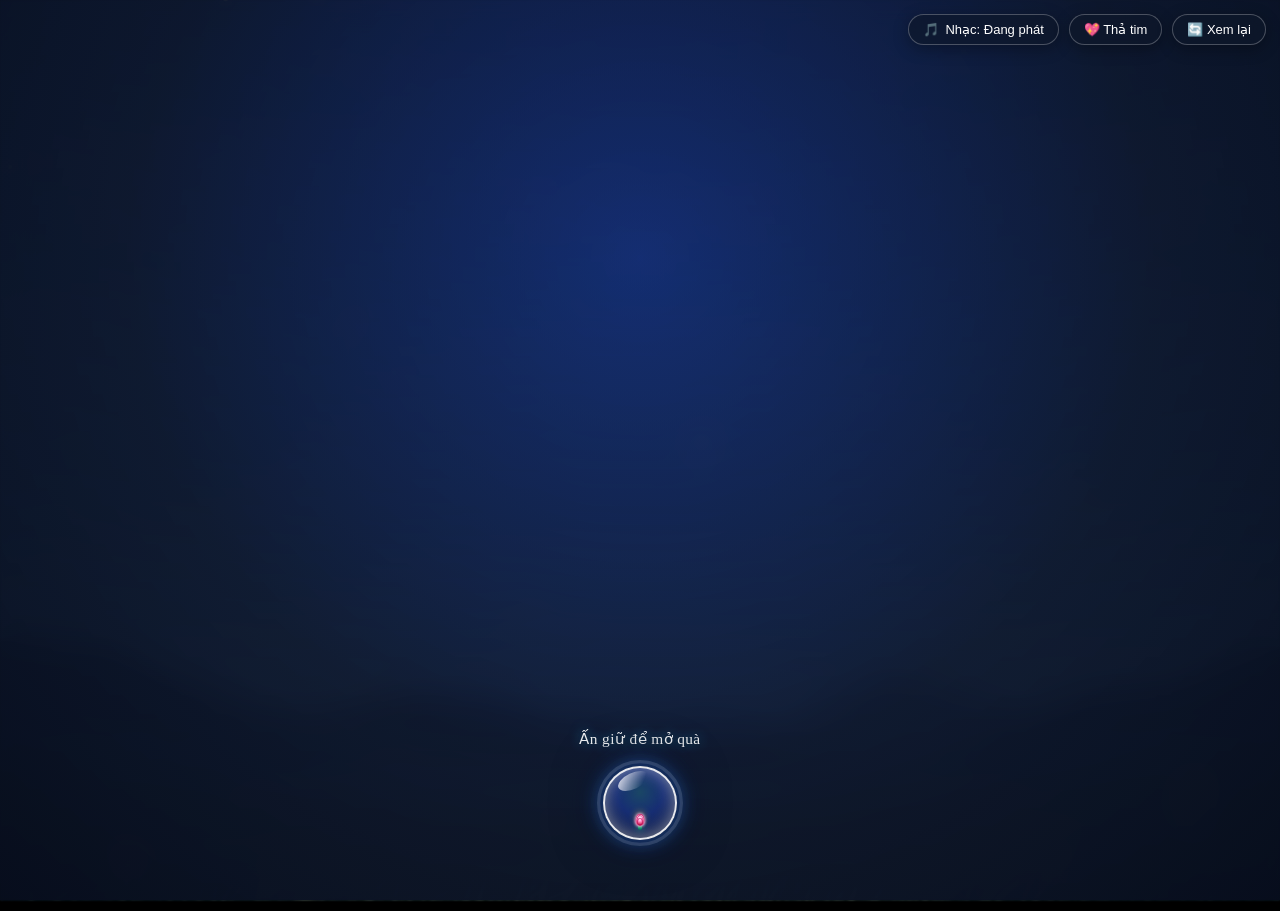
==== index.html @ 2cc79e1d "feat: Bo hoa 20/10 tulip tang Thu 9x sieu xin xo SuperFX" ====
<!DOCTYPE html>
<html lang="vi">
<head>
  <meta charset="UTF-8">
  <title>Chúc 20/10 Thư 9x - Trikundepzaicutephpmaique 🌷✨</title>
  <meta name="viewport" content="width=device-width, initial-scale=1.0, viewport-fit=cover">
  <meta name="description" content="Món quà bó hoa 20/10 đặc biệt từ Trikundepzaicutephpmaique dành tặng Thư 9x!">
  <meta property="og:type" content="website">
  <meta property="og:title" content="Chúc 20/10 Thư 9x - Trikundepzaicutephpmaique 🌷✨">
  <meta property="og:description" content="Chạm để mở bó hoa và đọc tâm thư 20/10 của Trikun gửi Thư 9x...">
  <meta property="og:image" content="./assets/images/logo_ready_small.png">

  <!-- Google Fonts -->
  <link rel="preconnect" href="https://fonts.googleapis.com">
  <link rel="preconnect" href="https://fonts.gstatic.com" crossorigin>
  <link href="https://fonts.googleapis.com/css2?family=Dancing+Script:wght@400;500;600;700&display=swap" rel="stylesheet">
  
  <!-- CSS chính & Hiệu ứng siêu xịn SuperFX -->
  <link rel="stylesheet" href="css/index.css">
  <link rel="stylesheet" href="css/super_fx.css">

  <script>
    // Chiều cao thật vùng nhìn thấy → biến CSS --app-h (100vh trên iOS/in-app browser)
    (function () {
      var root = document.documentElement, last = 0;
      function setAppH() {
        var h = window.innerHeight;
        if (h && h !== last) { last = h; root.style.setProperty('--app-h', h + 'px'); }
      }
      setAppH();
      window.addEventListener('resize', setAppH);
      window.addEventListener('orientationchange', function () { setTimeout(setAppH, 250); });
      window.addEventListener('pageshow', setAppH);
    })();
  </script>

  <style>
    @font-face {
      font-family: 'Pacifico';
      src: url('./assets/fonts/Pacifico-Regular.ttf') format('truetype');
      font-weight: normal;
      font-style: normal;
    }
  </style>
  
  <!-- Preload tài nguyên bó hoa -->
  <link rel="preload" as="image" href="./assets/images/wrapper_flower.png">
  <link rel="preload" as="image" href="./assets/images/flower_bow.png">
  <link rel="preload" as="image" href="./assets/images/mewmew.gif">
  <link rel="preload" as="image" href="./assets/images/bg.jpg">
</head>
<body class="not-loaded">
  <noscript>
    <div style="padding:15px;text-align:center">Vui lòng bật JavaScript để xem bó hoa này nhé!</div>
  </noscript>

<!-- Màn hình mở đầu: Layer mờ tan biến & Nút Vân Tay ở dưới đáy -->
  <div id="orientationOverlay" class="intro-curtain-overlay">
    <!-- Khu vực nút vân tay ở dưới đáy màn hình -->
    <div class="fingerprint-bottom-bar">
      <p class="fingerprint-guide-text" id="fingerprintGuide">Ấn giữ để mở quà</p>

      <div class="fingerprint-btn-wrap" id="fingerprintBtn" role="button" tabindex="0"
        aria-label="Ấn giữ vân tay để mở quà">
        <!-- Vòng sóng tỏa hào quang (Pulse ripple waves) -->
        <div class="fp-ripple r1"></div>
        <div class="fp-ripple r2"></div>

        <!-- Vòng tròn tiến trình SVG (SVG Progress Circle) -->
        <svg class="fp-progress-svg" viewBox="0 0 100 100">
          <circle class="fp-progress-track" cx="50" cy="50" r="44" />
          <circle class="fp-progress-bar" id="fpProgressBar" cx="50" cy="50" r="44" />
        </svg>

        <!-- Vòng sóng xung kích phát sáng bùng nổ (Light Shockwave Burst) -->
        <div class="fp-burst-shockwave"></div>

        <!-- Chớp sáng hào quang tâm bùng nổ (Central Flare Flash) -->
        <div class="fp-burst-flash"></div>

        <!-- Các hạt sáng tròn ma thuật bùng tỏa nhẹ nhàng 360 độ (Gentle Glowing Light Particles) -->
        <div class="fp-magic-burst" id="fpMagicBurst">
          <span class="light-particle p1"></span>
          <span class="light-particle p2"></span>
          <span class="light-particle p3"></span>
          <span class="light-particle p4"></span>
          <span class="light-particle p5"></span>
          <span class="light-particle p6"></span>
          <span class="light-particle p7"></span>
          <span class="light-particle p8"></span>
          <span class="light-particle p9"></span>
          <span class="light-particle p10"></span>
          <span class="light-particle p11"></span>
          <span class="light-particle p12"></span>
          <span class="light-particle p13"></span>
          <span class="light-particle p14"></span>
          <span class="light-particle p15"></span>
          <span class="light-particle p16"></span>
        </div>

        <!-- Nút tròn chứa lồng kính ma thuật & hoa mini nảy mầm bằng CSS -->
        <div class="fp-sensor-core" id="fpDomeSensor">
          <!-- Vệt phản quang ánh thủy tinh trong suốt 3D -->
          <div class="dome-glass-glare"></div>

          <!-- Luồng sáng hào quang bừng nở dịu dàng khi hoa nở hoàn tất -->
          <div class="mini-bloom-aura"></div>

          <!-- Hệ sinh thái hoa mini trong lồng kính -->
          <div class="mini-terrarium">
            <!-- Mầm hoa nảy mầm và nở rộ -->
            <div class="mini-sprout-system" id="miniSprout">
              <!-- Thân cây vươn dài -->
              <div class="mini-stem">
                <div class="mini-leaf mini-leaf--left"></div>
                <div class="mini-leaf mini-leaf--right"></div>
              </div>

              <!-- Bông hoa Tulip hé nở -->
              <div class="mini-blossom">
                <!-- Cánh hoa xếp lớp 3D -->
                <div class="mini-petal mini-petal--back"></div>
                <div class="mini-petal mini-petal--left"></div>
                <div class="mini-petal mini-petal--right"></div>
                <div class="mini-petal mini-petal--center"></div>
                <div class="mini-petal mini-petal--front"></div>

                <!-- Hào quang phát sáng của hoa -->
                <div class="mini-flower-core"></div>
                <div class="mini-flower-glow"></div>
                <div class="mini-sparkle sp1"></div>
                <div class="mini-sparkle sp2"></div>
                <div class="mini-sparkle sp3"></div>
              </div>
            </div>
          </div>
        </div>
      </div>
    </div>
  </div>


  <!-- Audio giữ lại để phát nhạc (khởi tạo với silent audio data-URI để Safari/iOS unlock media ngay từ tương tác đầu) -->
  <audio id="audio-para-ti" src="[data-uri]" loop playsinline webkit-playsinline preload="auto"></audio>
  <div id="contenido-principal">
    <div class="night"></div>
    <div class="particles"></div>
    <!-- Intro: chữ bằng hạt trên nền trang, sau đó ẩn đi rồi mới hiện bó hoa -->
    <div class="intro" id="intro">
      <div class="intro__mask-wrap">
        <p class="intro__text">Happy Women's Day 8/3</p>
      </div>
    </div>
    <div class="shooting-stars">
      <div class="shooting-star"></div>
      <div class="shooting-star"></div>
      <div class="shooting-star"></div>
    </div>
    <div class="flowers">
      <div class="flower flower--1">
        <div class="flower__leafs flower__leafs--1">
          <div class="flower__leaf flower__leaf--1"></div>
          <div class="flower__leaf flower__leaf--2"></div>
          <div class="flower__leaf flower__leaf--3"></div>
          <div class="flower__leaf flower__leaf--4"></div>
          <div class="flower__leaf flower__leaf--5"></div>
          <div class="flower__leaf flower__leaf--6"></div>
          <div class="flower__center"></div>

          <div class="flower__light flower__light--1"></div>
          <div class="flower__light flower__light--2"></div>
          <div class="flower__light flower__light--3"></div>
          <div class="flower__light flower__light--4"></div>
          <div class="flower__light flower__light--5"></div>
          <div class="flower__light flower__light--6"></div>
          <div class="flower__light flower__light--7"></div>
          <div class="flower__light flower__light--8"></div>
        </div>
        <div class="flower__line">
          <div class="flower__line__leaf flower__line__leaf--1"></div>
          <div class="flower__line__leaf flower__line__leaf--2"></div>
          <div class="flower__line__leaf flower__line__leaf--3"></div>
          <div class="flower__line__leaf flower__line__leaf--4"></div>
        </div>
      </div>

      <div class="flower flower--2">
        <div class="flower__leafs flower__leafs--2">
          <div class="flower__leaf flower__leaf--1"></div>
          <div class="flower__leaf flower__leaf--2"></div>
          <div class="flower__leaf flower__leaf--3"></div>
          <div class="flower__leaf flower__leaf--4"></div>
          <div class="flower__leaf flower__leaf--5"></div>
          <div class="flower__leaf flower__leaf--6"></div>
          <div class="flower__center"></div>

          <div class="flower__light flower__light--1"></div>
          <div class="flower__light flower__light--2"></div>
          <div class="flower__light flower__light--3"></div>
          <div class="flower__light flower__light--4"></div>
          <div class="flower__light flower__light--5"></div>
          <div class="flower__light flower__light--6"></div>
          <div class="flower__light flower__light--7"></div>
          <div class="flower__light flower__light--8"></div>
        </div>
        <div class="flower__line">
          <div class="flower__line__leaf flower__line__leaf--1"></div>
          <div class="flower__line__leaf flower__line__leaf--2"></div>
          <div class="flower__line__leaf flower__line__leaf--3"></div>
          <div class="flower__line__leaf flower__line__leaf--4"></div>
        </div>
      </div>

      <div class="flower flower--3">
        <div class="flower__leafs flower__leafs--3">
          <div class="flower__leaf flower__leaf--1"></div>
          <div class="flower__leaf flower__leaf--2"></div>
          <div class="flower__leaf flower__leaf--3"></div>
          <div class="flower__leaf flower__leaf--4"></div>
          <div class="flower__leaf flower__leaf--5"></div>
          <div class="flower__leaf flower__leaf--6"></div>
          <div class="flower__center"></div>

          <div class="flower__light flower__light--1"></div>
          <div class="flower__light flower__light--2"></div>
          <div class="flower__light flower__light--3"></div>
          <div class="flower__light flower__light--4"></div>
          <div class="flower__light flower__light--5"></div>
          <div class="flower__light flower__light--6"></div>
          <div class="flower__light flower__light--7"></div>
          <div class="flower__light flower__light--8"></div>
        </div>
        <div class="flower__line">
          <div class="flower__line__leaf flower__line__leaf--1"></div>
          <div class="flower__line__leaf flower__line__leaf--2"></div>
          <div class="flower__line__leaf flower__line__leaf--3"></div>
          <div class="flower__line__leaf flower__line__leaf--4"></div>
        </div>
      </div>

      <div class="flower flower--4">
        <div class="flower__leafs flower__leafs--4">
          <div class="flower__leaf flower__leaf--1"></div>
          <div class="flower__leaf flower__leaf--2"></div>
          <div class="flower__leaf flower__leaf--3"></div>
          <div class="flower__leaf flower__leaf--4"></div>
          <div class="flower__leaf flower__leaf--5"></div>
          <div class="flower__leaf flower__leaf--6"></div>
          <div class="flower__center"></div>

          <div class="flower__light flower__light--1"></div>
          <div class="flower__light flower__light--2"></div>
          <div class="flower__light flower__light--3"></div>
          <div class="flower__light flower__light--4"></div>
          <div class="flower__light flower__light--5"></div>
          <div class="flower__light flower__light--6"></div>
          <div class="flower__light flower__light--7"></div>
          <div class="flower__light flower__light--8"></div>
        </div>
        <div class="flower__line">
          <div class="flower__line__leaf flower__line__leaf--1"></div>
          <div class="flower__line__leaf flower__line__leaf--2"></div>
          <div class="flower__line__leaf flower__line__leaf--3"></div>
          <div class="flower__line__leaf flower__line__leaf--4"></div>
        </div>
      </div>

      <div class="flower flower--5">
        <div class="flower__leafs flower__leafs--5">
          <div class="flower__leaf flower__leaf--1"></div>
          <div class="flower__leaf flower__leaf--2"></div>
          <div class="flower__leaf flower__leaf--3"></div>
          <div class="flower__leaf flower__leaf--4"></div>
          <div class="flower__leaf flower__leaf--5"></div>
          <div class="flower__leaf flower__leaf--6"></div>
          <div class="flower__center"></div>

          <div class="flower__light flower__light--1"></div>
          <div class="flower__light flower__light--2"></div>
          <div class="flower__light flower__light--3"></div>
          <div class="flower__light flower__light--4"></div>
          <div class="flower__light flower__light--5"></div>
          <div class="flower__light flower__light--6"></div>
          <div class="flower__light flower__light--7"></div>
          <div class="flower__light flower__light--8"></div>
        </div>
        <div class="flower__line">
          <div class="flower__line__leaf flower__line__leaf--1"></div>
          <div class="flower__line__leaf flower__line__leaf--2"></div>
          <div class="flower__line__leaf flower__line__leaf--3"></div>
          <div class="flower__line__leaf flower__line__leaf--4"></div>
        </div>
      </div>
      <!-- Flores extra para el ramo -->
      <div class="flower flower--6">
        <div class="flower__leafs flower__leafs--6">
          <div class="flower__leaf flower__leaf--1"></div>
          <div class="flower__leaf flower__leaf--2"></div>
          <div class="flower__leaf flower__leaf--3"></div>
          <div class="flower__leaf flower__leaf--4"></div>
          <div class="flower__leaf flower__leaf--5"></div>
          <div class="flower__leaf flower__leaf--6"></div>
          <div class="flower__center"></div>
        </div>
        <div class="flower__line"></div>
      </div>
      <div class="flower flower--7">
        <div class="flower__leafs flower__leafs--7">
          <div class="flower__leaf flower__leaf--1"></div>
          <div class="flower__leaf flower__leaf--2"></div>
          <div class="flower__leaf flower__leaf--3"></div>
          <div class="flower__leaf flower__leaf--4"></div>
          <div class="flower__leaf flower__leaf--5"></div>
          <div class="flower__leaf flower__leaf--6"></div>
          <div class="flower__center"></div>
        </div>
        <div class="flower__line"></div>
      </div>
      <div class="flower flower--8">
        <div class="flower__leafs flower__leafs--8">
          <div class="flower__leaf flower__leaf--1"></div>
          <div class="flower__leaf flower__leaf--2"></div>
          <div class="flower__leaf flower__leaf--3"></div>
          <div class="flower__leaf flower__leaf--4"></div>
          <div class="flower__leaf flower__leaf--5"></div>
          <div class="flower__leaf flower__leaf--6"></div>
          <div class="flower__center"></div>
        </div>
        <div class="flower__line"></div>
      </div>
      <div class="flower flower--9">
        <div class="flower__leafs flower__leafs--9">
          <div class="flower__leaf flower__leaf--1"></div>
          <div class="flower__leaf flower__leaf--2"></div>
          <div class="flower__leaf flower__leaf--3"></div>
          <div class="flower__leaf flower__leaf--4"></div>
          <div class="flower__leaf flower__leaf--5"></div>
          <div class="flower__leaf flower__leaf--6"></div>
          <div class="flower__center"></div>
        </div>
        <div class="flower__line"></div>
      </div>
      <div class="flower flower--10">
        <div class="flower__leafs flower__leafs--10">
          <div class="flower__leaf flower__leaf--1"></div>
          <div class="flower__leaf flower__leaf--2"></div>
          <div class="flower__leaf flower__leaf--3"></div>
          <div class="flower__leaf flower__leaf--4"></div>
          <div class="flower__leaf flower__leaf--5"></div>
          <div class="flower__leaf flower__leaf--6"></div>
          <div class="flower__center"></div>

          <div class="flower__light flower__light--1"></div>
          <div class="flower__light flower__light--2"></div>
          <div class="flower__light flower__light--3"></div>
          <div class="flower__light flower__light--4"></div>
          <div class="flower__light flower__light--5"></div>
          <div class="flower__light flower__light--6"></div>
          <div class="flower__light flower__light--7"></div>
          <div class="flower__light flower__light--8"></div>
        </div>
        <div class="flower__line"></div>
      </div>
      <div class="flower flower--11">
        <div class="flower__leafs flower__leafs--11">
          <div class="flower__leaf flower__leaf--1"></div>
          <div class="flower__leaf flower__leaf--2"></div>
          <div class="flower__leaf flower__leaf--3"></div>
          <div class="flower__leaf flower__leaf--4"></div>
          <div class="flower__leaf flower__leaf--5"></div>
          <div class="flower__leaf flower__leaf--6"></div>
          <div class="flower__center"></div>

          <div class="flower__light flower__light--1"></div>
          <div class="flower__light flower__light--2"></div>
          <div class="flower__light flower__light--3"></div>
          <div class="flower__light flower__light--4"></div>
          <div class="flower__light flower__light--5"></div>
          <div class="flower__light flower__light--6"></div>
          <div class="flower__light flower__light--7"></div>
          <div class="flower__light flower__light--8"></div>
        </div>
        <div class="flower__line"></div>
      </div>
    </div>
    <div class="ramo">
      <img src="./assets/images/wrapper_flower.png" alt="Bó hoa">
      <div class="montes">
        <!-- Bãi cỏ vector ma thuật bên trái -->
        <svg class="monte monte-izq" viewBox="0 0 120 70" preserveAspectRatio="none" aria-hidden="true">
          <defs>
            <linearGradient id="grassGradLeftBack" x1="0%" y1="100%" x2="20%" y2="0%">
              <stop offset="0%" stop-color="#1a340e" stop-opacity="0" />
              <stop offset="15%" stop-color="#1a340e" stop-opacity="0" />
              <stop offset="35%" stop-color="#244516" stop-opacity="0.5" />
              <stop offset="68%" stop-color="#34591e" stop-opacity="0.85" />
              <stop offset="100%" stop-color="#4a7228" stop-opacity="0.95" />
            </linearGradient>
            <linearGradient id="grassGradLeftMid" x1="0%" y1="100%" x2="15%" y2="0%">
              <stop offset="0%" stop-color="#244512" stop-opacity="0" />
              <stop offset="15%" stop-color="#244512" stop-opacity="0" />
              <stop offset="35%" stop-color="#325a1b" stop-opacity="0.55" />
              <stop offset="65%" stop-color="#4c7429" stop-opacity="0.92" />
              <stop offset="85%" stop-color="#5f8338" />
              <stop offset="100%" stop-color="#6e8e3b" />
            </linearGradient>
            <linearGradient id="grassGradLeftFront" x1="0%" y1="100%" x2="30%" y2="0%">
              <stop offset="0%" stop-color="#2e5218" stop-opacity="0" />
              <stop offset="15%" stop-color="#2e5218" stop-opacity="0" />
              <stop offset="35%" stop-color="#426b24" stop-opacity="0.6" />
              <stop offset="65%" stop-color="#5d8236" stop-opacity="0.92" />
              <stop offset="88%" stop-color="#75923c" />
              <stop offset="100%" stop-color="#8bb048" />
            </linearGradient>
            <filter id="dewGlow" x="-60%" y="-60%" width="220%" height="220%">
              <feGaussianBlur in="SourceGraphic" stdDeviation="1.5" result="blur" />
              <feMerge>
                <feMergeNode in="blur" />
                <feMergeNode in="SourceGraphic" />
              </feMerge>
            </filter>
          </defs>
          <g fill="url(#grassGradLeftBack)">
            <path d="M 28 70 Q 20 38 10 18 Q 22 28 32 70 Z" />
            <path d="M 44 70 Q 42 22 36 8 Q 46 20 48 70 Z" />
            <path d="M 68 70 Q 72 26 84 10 Q 78 30 72 70 Z" />
            <path d="M 84 70 Q 98 42 110 24 Q 96 42 88 70 Z" />
          </g>
          <g fill="url(#grassGradLeftMid)">
            <path d="M 14 70 Q 8 46 0 32 Q 8 44 18 70 Z" />
            <path d="M 34 70 Q 26 28 15 12 Q 26 24 38 70 Z" />
            <path d="M 52 70 Q 56 22 58 4 Q 62 24 57 70 Z" />
            <path d="M 72 70 Q 84 28 100 14 Q 88 32 76 70 Z" />
            <path d="M 90 70 Q 106 50 118 36 Q 104 50 94 70 Z" />
          </g>
          <g fill="url(#grassGradLeftFront)">
            <path d="M 22 70 Q 28 48 24 34 Q 32 46 26 70 Z" />
            <path d="M 42 70 Q 48 40 44 22 Q 52 38 47 70 Z" />
            <path d="M 62 70 Q 68 42 76 26 Q 70 42 66 70 Z" />
            <path d="M 78 70 Q 86 52 96 38 Q 88 52 82 70 Z" />
          </g>
          <!-- Giọt sương sớm long lanh trên cỏ non -->
          <g class="dew-sparkles" filter="url(#dewGlow)">
            <circle cx="34" cy="24" r="1.7" fill="#ffffff" />
            <circle cx="86" cy="18" r="1.4" fill="#fef9c3" />
          </g>
        </svg>

        <!-- Bãi cỏ vector ma thuật bên phải -->
        <svg class="monte monte-der" viewBox="0 0 120 70" preserveAspectRatio="none" aria-hidden="true">
          <g fill="url(#grassGradLeftBack)">
            <path d="M 92 70 Q 100 38 110 18 Q 98 28 88 70 Z" />
            <path d="M 76 70 Q 78 22 84 8 Q 74 20 72 70 Z" />
            <path d="M 52 70 Q 48 26 36 10 Q 42 30 48 70 Z" />
            <path d="M 36 70 Q 22 42 10 24 Q 24 42 32 70 Z" />
          </g>
          <g fill="url(#grassGradLeftMid)">
            <path d="M 106 70 Q 112 46 120 32 Q 112 44 102 70 Z" />
            <path d="M 86 70 Q 94 28 105 12 Q 94 24 82 70 Z" />
            <path d="M 68 70 Q 64 22 62 4 Q 58 24 63 70 Z" />
            <path d="M 48 70 Q 36 28 20 14 Q 32 32 44 70 Z" />
            <path d="M 30 70 Q 14 50 2 36 Q 16 50 26 70 Z" />
          </g>
          <g fill="url(#grassGradLeftFront)">
            <path d="M 98 70 Q 92 48 96 34 Q 88 46 94 70 Z" />
            <path d="M 78 70 Q 72 40 76 22 Q 68 38 73 70 Z" />
            <path d="M 58 70 Q 52 42 44 26 Q 50 42 54 70 Z" />
            <path d="M 42 70 Q 34 52 24 38 Q 32 52 38 70 Z" />
          </g>
          <!-- Giọt sương sớm bên phải -->
          <g class="dew-sparkles" filter="url(#dewGlow)">
            <circle cx="86" cy="24" r="1.7" fill="#ffffff" />
            <circle cx="34" cy="18" r="1.4" fill="#fef9c3" />
          </g>
        </svg>
      </div>
      <!-- Con thỏ đặt cạnh bó hoa -->
      <div class="rabbit rabbit--left">
        <img src="./assets/images/mewmew.gif" alt="Con thỏ trái">
      </div>
      <div class="rabbit rabbit--right">
        <img src="./assets/images/mewmew.gif" alt="Con thỏ phải">
      </div>
    </div>
    <!-- Nơ buộc bó hoa (đặt ngoài .ramo với z-index cao hơn để che gốc hoa) -->
    <div class="flower-bow">
      <img src="./assets/images/flower_bow.png" alt="Nơ hoa">
    </div>

    <!-- Lá thư trong bó hoa (đặt ngoài .ramo để tránh bị pointer-events: none) -->
    <div class="letter">
      <div class="letter-envelope">
        <!-- Nắp gập tam giác ngược với viền hồng sắc nét, xuất phát chuẩn phân giác góc 45 độ -->
        <svg class="letter-flap-svg" viewBox="0 0 128 75" preserveAspectRatio="none">
          <path class="letter-flap-polyline" d="M 2.5,2.5 Q 20,20 64,44 Q 108,20 125.5,2.5" />
        </svg>
      </div>
      <div class="letter-seal"></div>
    </div>

    <!-- Modal nội dung thư -->
    <!-- SVG filter cho viền gợn sóng như lá cờ -->
    <svg style="position:absolute;width:0;height:0;overflow:hidden" aria-hidden="true">
      <defs>
        <filter id="wavyBorder" x="-10%" y="-10%" width="120%" height="120%" color-interpolation-filters="sRGB">
          <feTurbulence type="turbulence" baseFrequency="0.012 0.006" numOctaves="2" seed="5" result="noise" />
          <feDisplacementMap in="SourceGraphic" in2="noise" scale="22" xChannelSelector="R" yChannelSelector="G" />
        </filter>
        <filter id="wavyBorderLight" x="-10%" y="-10%" width="120%" height="120%" color-interpolation-filters="sRGB">
          <feTurbulence type="turbulence" baseFrequency="0.015 0.008" numOctaves="2" seed="5" result="noise" />
          <feDisplacementMap in="SourceGraphic" in2="noise" scale="8" xChannelSelector="R" yChannelSelector="G" />
        </filter>
        <filter id="wavyBorderEnvelope" x="-10%" y="-10%" width="120%" height="120%" color-interpolation-filters="sRGB">
          <feTurbulence type="turbulence" baseFrequency="0.025 0.035" numOctaves="2" seed="5" result="noise" />
          <feDisplacementMap in="SourceGraphic" in2="noise" scale="3.5" xChannelSelector="R" yChannelSelector="G" />
        </filter>
      </defs>
    </svg>

    <div class="letter-modal" id="letterModal">
      <div class="letter-modal__backdrop"></div>
      <div class="letter-modal__box-wrap">
        <button type="button" class="letter-modal__close" id="letterClose" aria-label="Đóng">&times;</button>
        <div class="letter-modal__box">
          <h2 class="letter-modal__title" id="letterTitle">Gửi người tôi yêu thương nhất</h2>
          <div class="letter-modal__content" id="letterContent"></div>
          <div class="letter-modal__footer" id="letterModalFooter" style="display: none;">
            <button type="button" class="letter-modal__btn-continue" id="letterBtnContinue">Tiếp tục</button>
          </div>
        </div>
        <!-- Chỉ báo còn nội dung bên dưới: vệt mờ đáy thư + mũi tên nhấp nhô -->
        <div class="letter-modal__scroll-hint" id="letterScrollHint" aria-label="Cuộn xuống xem tiếp">
          <svg class="letter-modal__scroll-arrow" viewBox="0 0 24 24" width="22" height="22" fill="none" stroke="currentColor" stroke-width="2.6" stroke-linecap="round" stroke-linejoin="round">
            <polyline points="6 9 12 15 18 9"></polyline>
          </svg>
        </div>
      </div>
    </div>

    <!-- Ảnh bay từ dưới lên (chỉ hiện sau khi bấm "Tiếp tục") -->
    <div class="photo-float-container" id="photoFloatContainer"></div>

    <script src="js/config.js"></script>
    <script src="js/previewDB.js"></script>
    <script src="js/index.js"></script>
    <script src="js/super_fx.js"></script>

</body>
</html>
---- css/index.css ----
*,
  *::after,
  *::before {
    padding: 0;
    margin: 0;
    box-sizing: border-box;
  }

  /* Chiều cao THẬT của vùng nhìn thấy (JS ghi đè bằng window.innerHeight).
     100vh trên iOS/in-app browser cao hơn vùng nhìn thấy → mọi thứ neo đáy bị tụt xuống */
  :root { --app-h: 100vh; }
  @supports (height: 100dvh) { :root { --app-h: 100dvh; } }
  html { height: 100%; }

  /* Đóng băng toàn bộ animation cho đến khi user bấm "Đã hiểu" */
  #contenido-principal {
    transition: opacity 1.35s ease;
  }
  body.not-loaded #contenido-principal .intro,
  body.not-loaded #contenido-principal .flowers,
  body.not-loaded #contenido-principal .shooting-stars,
  body.not-loaded #contenido-principal .particles {
    opacity: 0 !important;
  }
  body.not-loaded #contenido-principal * {
    animation-play-state: paused !important;
  }

  /* Pause riêng hoa thêm 0.5s sau khi experience bắt đầu */
  .flowers--paused,
  .flowers--paused * {
    animation-play-state: paused !important;
  }

  /* Chế độ chụp demo: bung nở toàn bộ hoa ngay lập tức */
  body.demo-instant #orientationOverlay,
  body.demo-instant #intro,
  body.demo-instant .flower__light { display: none !important; }
  body.demo-instant .flowers { opacity: 1 !important; }
  body.demo-instant .flower,
  body.demo-instant .flower__line,
  body.demo-instant .flower__leaf,
  body.demo-instant .flower__leafs,
  body.demo-instant .flower__line__leaf,
  body.demo-instant .flower__center {
    animation: none !important;
    opacity: 1 !important;
    visibility: visible !important;
  }
  body.demo-instant .ramo,
  body.demo-instant .flower-bow,
  body.demo-instant .rabbit,
  body.demo-instant .letter {
    opacity: 1 !important;
    visibility: visible !important;
    transition: none !important;
  }

  :root {
    --dark-color: #000;
    --fl-speed: 1.4s;
    --speed-leaf: 2s;

    /* Theme hoa mặc định: Hồng Tulip (Cổ điển) */
    --fl-leaf-outer-bg: radial-gradient(circle at 50% 20%, #ffe0f0 0%, #ff8fcf 30%, #e75480 60%, #c2185b 80%, #880e4f 100%);
    --fl-leaf-inner-bg: radial-gradient(circle at 50% 20%, #fff0fa 0%, #ffb3de 30%, #ff8fcf 55%, #e75480 80%, #c2185b 100%);
    --fl-leaf-border: #c2185b;
    --fl-leaf-shadow: 0 0 1vmin rgba(255, 179, 222, 0.6);
    --fl-leaf-inner-shadow: 0 0 0.6vmin rgba(255, 179, 222, 0.5);
    --fl-center-bg: radial-gradient(circle at 30% 30%, #e0b3ff 0%, #a259e6 80%, #4b0066 100%);
    --fl-center-border: #a259e6;
    --fl-center-shadow: 0 0 0.8vmin rgba(224, 179, 255, 0.6);
    --fl-glow: rgba(255, 179, 222, 0.6);
    --fl-mini-petal-bg: radial-gradient(circle at 50% 20%, #ffe0f0 0%, #ff8fcf 30%, #e75480 60%, #c2185b 80%, #880e4f 100%);
    --fl-mini-petal-border: #c2185b;
    --fl-mini-glow: rgba(255, 179, 222, 0.75);

    /* Tông màu phong bì và modal thư mặc định */
    --letter-border-color: #f472b6;
    --letter-border-glow: rgba(255, 107, 157, 0.5);
    --letter-seal-bg1: #ff6b9d;
    --letter-seal-bg2: #c2185b;
    --letter-seal-glow: rgba(255, 107, 157, 0.85);
    --letter-modal-accent: #c2185b;
    --letter-modal-btn-gradient: linear-gradient(135deg, #c2185b 0%, #e91e63 100%);
  }

  /* 🌸 Theme 1: Hồng Tulip Cổ Điển (Classic Rose Pink) */
  body[data-flower-color="classic"],
  .flowers[data-flower-color="classic"] {
    --fl-leaf-outer-bg: radial-gradient(circle at 50% 20%, #ffe0f0 0%, #ff8fcf 30%, #e75480 60%, #c2185b 80%, #880e4f 100%);
    --fl-leaf-inner-bg: radial-gradient(circle at 50% 20%, #fff0fa 0%, #ffb3de 30%, #ff8fcf 55%, #e75480 80%, #c2185b 100%);
    --fl-leaf-border: #c2185b;
    --fl-leaf-shadow: 0 0 1vmin rgba(255, 179, 222, 0.6);
    --fl-leaf-inner-shadow: 0 0 0.6vmin rgba(255, 179, 222, 0.5);
    --fl-center-bg: radial-gradient(circle at 30% 30%, #e0b3ff 0%, #a259e6 80%, #4b0066 100%);
    --fl-center-border: #a259e6;
    --fl-center-shadow: 0 0 0.8vmin rgba(224, 179, 255, 0.6);
    --fl-glow: rgba(255, 179, 222, 0.6);
    --fl-mini-petal-bg: radial-gradient(circle at 50% 20%, #ffe0f0 0%, #ff8fcf 30%, #e75480 60%, #c2185b 80%, #880e4f 100%);
    --fl-mini-petal-border: #c2185b;
    --fl-mini-glow: rgba(255, 179, 222, 0.75);

    --letter-border-color: #f472b6;
    --letter-border-glow: rgba(255, 107, 157, 0.5);
    --letter-seal-bg1: #ff6b9d;
    --letter-seal-bg2: #c2185b;
    --letter-seal-glow: rgba(255, 107, 157, 0.85);
    --letter-modal-accent: #c2185b;
    --letter-modal-btn-gradient: linear-gradient(135deg, #c2185b 0%, #e91e63 100%);
  }

  /* 🌸 Theme 2: Hồng Phấn (Pastel / Baby Pink - Nhạt, ngọt ngào, thơ mộng) */
  body[data-flower-color="pastel"],
  .flowers[data-flower-color="pastel"] {
    --fl-leaf-outer-bg: radial-gradient(circle at 50% 20%, #ffffff 0%, #ffe4ee 25%, #f9a8d4 55%, #ec4899 82%, #be185d 100%);
    --fl-leaf-inner-bg: radial-gradient(circle at 50% 20%, #ffffff 0%, #fff0f6 30%, #fbcfe8 55%, #f472b6 80%, #db2777 100%);
    --fl-leaf-border: #db2777;
    --fl-leaf-shadow: 0 0 1vmin rgba(249, 168, 212, 0.7);
    --fl-leaf-inner-shadow: 0 0 0.6vmin rgba(249, 168, 212, 0.6);
    --fl-center-bg: radial-gradient(circle at 30% 30%, #ffe4ee 0%, #f472b6 75%, #9d174d 100%);
    --fl-center-border: #f472b6;
    --fl-center-shadow: 0 0 0.8vmin rgba(244, 114, 182, 0.6);
    --fl-glow: rgba(249, 168, 212, 0.7);
    --fl-mini-petal-bg: radial-gradient(circle at 50% 20%, #ffffff 0%, #ffe4ee 25%, #f9a8d4 55%, #ec4899 82%, #be185d 100%);
    --fl-mini-petal-border: #db2777;
    --fl-mini-glow: rgba(249, 168, 212, 0.8);

    --letter-border-color: #f472b6;
    --letter-border-glow: rgba(244, 114, 182, 0.5);
    --letter-seal-bg1: #f9a8d4;
    --letter-seal-bg2: #db2777;
    --letter-seal-glow: rgba(244, 114, 182, 0.85);
    --letter-modal-accent: #db2777;
    --letter-modal-btn-gradient: linear-gradient(135deg, #db2777 0%, #f472b6 100%);
  }

  /* 🍑 Theme 3: Hồng Đào (Peach Pink - Ánh cam đào tươi tắn, trẻ trung) */
  body[data-flower-color="peach"],
  .flowers[data-flower-color="peach"] {
    --fl-leaf-outer-bg: radial-gradient(circle at 50% 20%, #fff7ed 0%, #fed7aa 25%, #fb7185 58%, #e11d48 80%, #9f1239 100%);
    --fl-leaf-inner-bg: radial-gradient(circle at 50% 20%, #fffaf5 0%, #ffedd5 30%, #fda4af 55%, #f43f5e 80%, #be123c 100%);
    --fl-leaf-border: #e11d48;
    --fl-leaf-shadow: 0 0 1vmin rgba(251, 113, 133, 0.7);
    --fl-leaf-inner-shadow: 0 0 0.6vmin rgba(251, 113, 133, 0.6);
    --fl-center-bg: radial-gradient(circle at 30% 30%, #fed7aa 0%, #fb7185 75%, #881337 100%);
    --fl-center-border: #fb7185;
    --fl-center-shadow: 0 0 0.8vmin rgba(251, 113, 133, 0.6);
    --fl-glow: rgba(251, 113, 133, 0.7);
    --fl-mini-petal-bg: radial-gradient(circle at 50% 20%, #fff7ed 0%, #fed7aa 25%, #fb7185 58%, #e11d48 80%, #9f1239 100%);
    --fl-mini-petal-border: #e11d48;
    --fl-mini-glow: rgba(251, 113, 133, 0.8);

    --letter-border-color: #fb7185;
    --letter-border-glow: rgba(251, 113, 133, 0.5);
    --letter-seal-bg1: #fda4af;
    --letter-seal-bg2: #e11d48;
    --letter-seal-glow: rgba(251, 113, 133, 0.85);
    --letter-modal-accent: #e11d48;
    --letter-modal-btn-gradient: linear-gradient(135deg, #e11d48 0%, #fb7185 100%);
  }

  /* 🌺 Theme 4: Hồng Sen Đậm (Magenta Fuchsia - Đậm đà, rực rỡ, kiêu sa) */
  body[data-flower-color="magenta"],
  .flowers[data-flower-color="magenta"] {
    --fl-leaf-outer-bg: radial-gradient(circle at 50% 20%, #fdf2f8 0%, #f472b6 28%, #d946ef 58%, #a21caf 82%, #701a75 100%);
    --fl-leaf-inner-bg: radial-gradient(circle at 50% 20%, #fdf4ff 0%, #f0abfc 30%, #e879f9 55%, #c026d3 80%, #86198f 100%);
    --fl-leaf-border: #a21caf;
    --fl-leaf-shadow: 0 0 1vmin rgba(232, 121, 249, 0.7);
    --fl-leaf-inner-shadow: 0 0 0.6vmin rgba(232, 121, 249, 0.6);
    --fl-center-bg: radial-gradient(circle at 30% 30%, #f5d0fe 0%, #c026d3 75%, #581c87 100%);
    --fl-center-border: #c026d3;
    --fl-center-shadow: 0 0 0.8vmin rgba(232, 121, 249, 0.6);
    --fl-glow: rgba(232, 121, 249, 0.7);
    --fl-mini-petal-bg: radial-gradient(circle at 50% 20%, #fdf2f8 0%, #f472b6 28%, #d946ef 58%, #a21caf 82%, #701a75 100%);
    --fl-mini-petal-border: #a21caf;
    --fl-mini-glow: rgba(232, 121, 249, 0.8);

    --letter-border-color: #d946ef;
    --letter-border-glow: rgba(217, 70, 239, 0.5);
    --letter-seal-bg1: #e879f9;
    --letter-seal-bg2: #a21caf;
    --letter-seal-glow: rgba(217, 70, 239, 0.85);
    --letter-modal-accent: #a21caf;
    --letter-modal-btn-gradient: linear-gradient(135deg, #a21caf 0%, #d946ef 100%);
  }

  /* 🌹 Theme 5: Đỏ Hồng Nhung (Vintage Ruby Rose - Đậm ấm nồng nàn, quý phái) */
  body[data-flower-color="vintage"],
  .flowers[data-flower-color="vintage"] {
    --fl-leaf-outer-bg: radial-gradient(circle at 50% 20%, #ffe4e6 0%, #fb7185 28%, #e11d48 58%, #9f1239 82%, #4c0519 100%);
    --fl-leaf-inner-bg: radial-gradient(circle at 50% 20%, #fff1f2 0%, #fda4af 30%, #f43f5e 55%, #be123c 80%, #881337 100%);
    --fl-leaf-border: #9f1239;
    --fl-leaf-shadow: 0 0 1vmin rgba(251, 113, 133, 0.65);
    --fl-leaf-inner-shadow: 0 0 0.6vmin rgba(251, 113, 133, 0.55);
    --fl-center-bg: radial-gradient(circle at 30% 30%, #fecdd3 0%, #be123c 75%, #4c0519 100%);
    --fl-center-border: #e11d48;
    --fl-center-shadow: 0 0 0.8vmin rgba(251, 113, 133, 0.6);
    --fl-glow: rgba(251, 113, 133, 0.65);
    --fl-mini-petal-bg: radial-gradient(circle at 50% 20%, #ffe4e6 0%, #fb7185 28%, #e11d48 58%, #9f1239 82%, #4c0519 100%);
    --fl-mini-petal-border: #9f1239;
    --fl-mini-glow: rgba(251, 113, 133, 0.75);

    --letter-border-color: #e11d48;
    --letter-border-glow: rgba(225, 29, 72, 0.5);
    --letter-seal-bg1: #f43f5e;
    --letter-seal-bg2: #9f1239;
    --letter-seal-glow: rgba(225, 29, 72, 0.85);
    --letter-modal-accent: #9f1239;
    --letter-modal-btn-gradient: linear-gradient(135deg, #9f1239 0%, #e11d48 100%);
  }

  /* 🍭 Theme 6: Phối Màu Candy (Candy Pastel Mix - Ngọt ngào như ảnh hoa tiệm Candy Bông) */
  body[data-flower-color="mix"],
  .flowers[data-flower-color="mix"] {
    --fl-glow: rgba(244, 114, 182, 0.75);
    --fl-mini-petal-bg: radial-gradient(circle at 50% 20%, #ffffff 0%, #fbcfe8 40%, #f472b6 80%, #db2777 100%);
    --fl-mini-petal-border: #db2777;
    --fl-mini-glow: rgba(244, 114, 182, 0.8);

    --letter-border-color: #f472b6;
    --letter-border-glow: rgba(244, 114, 182, 0.5);
    --letter-seal-bg1: #f472b6;
    --letter-seal-bg2: #c2185b;
    --letter-seal-glow: rgba(244, 114, 182, 0.85);
    --letter-modal-accent: #c2185b;
    --letter-modal-btn-gradient: linear-gradient(135deg, #c2185b 0%, #e91e63 100%);
  }
  /* Phối từng bông hoa cho theme mix */
  /* Bông hồng phấn (1, 6) */
  body[data-flower-color="mix"] .flower--1,
  body[data-flower-color="mix"] .flower--6 {
    --fl-leaf-outer-bg: radial-gradient(circle at 50% 20%, #ffffff 0%, #ffe4ee 25%, #f9a8d4 55%, #ec4899 82%, #be185d 100%);
    --fl-leaf-inner-bg: radial-gradient(circle at 50% 20%, #ffffff 0%, #fff0f6 30%, #fbcfe8 55%, #f472b6 80%, #db2777 100%);
    --fl-leaf-border: #db2777;
    --fl-leaf-shadow: 0 0 1vmin rgba(249, 168, 212, 0.7);
    --fl-leaf-inner-shadow: 0 0 0.6vmin rgba(249, 168, 212, 0.6);
    --fl-center-bg: radial-gradient(circle at 30% 30%, #ffe4ee 0%, #f472b6 75%, #9d174d 100%);
    --fl-center-border: #f472b6;
    --fl-center-shadow: 0 0 0.8vmin rgba(244, 114, 182, 0.6);
  }
  /* Bông trắng kem ánh ngọc (2, 7) */
  body[data-flower-color="mix"] .flower--2,
  body[data-flower-color="mix"] .flower--7 {
    --fl-leaf-outer-bg: radial-gradient(circle at 50% 20%, #ffffff 0%, #fffbeb 30%, #fef3c7 60%, #cbd5e1 88%, #94a3b8 100%);
    --fl-leaf-inner-bg: radial-gradient(circle at 50% 20%, #ffffff 0%, #fffdf5 30%, #fef9c3 55%, #e2e8f0 80%, #cbd5e1 100%);
    --fl-leaf-border: #94a3b8;
    --fl-leaf-shadow: 0 0 1vmin rgba(254, 240, 138, 0.65);
    --fl-leaf-inner-shadow: 0 0 0.6vmin rgba(254, 240, 138, 0.5);
    --fl-center-bg: radial-gradient(circle at 30% 30%, #fef08a 0%, #facc15 75%, #ca8a04 100%);
    --fl-center-border: #eab308;
    --fl-center-shadow: 0 0 0.8vmin rgba(250, 204, 21, 0.6);
  }
  /* Bông xanh baby pastel (3, 8) */
  body[data-flower-color="mix"] .flower--3,
  body[data-flower-color="mix"] .flower--8 {
    --fl-leaf-outer-bg: radial-gradient(circle at 50% 20%, #f0f9ff 0%, #bae6fd 30%, #38bdf8 60%, #0284c7 82%, #0369a1 100%);
    --fl-leaf-inner-bg: radial-gradient(circle at 50% 20%, #f8fafc 0%, #e0f2fe 30%, #7dd3fc 55%, #0ea5e9 80%, #0284c7 100%);
    --fl-leaf-border: #0284c7;
    --fl-leaf-shadow: 0 0 1vmin rgba(56, 189, 248, 0.7);
    --fl-leaf-inner-shadow: 0 0 0.6vmin rgba(56, 189, 248, 0.6);
    --fl-center-bg: radial-gradient(circle at 30% 30%, #e0f2fe 0%, #38bdf8 75%, #0369a1 100%);
    --fl-center-border: #38bdf8;
    --fl-center-shadow: 0 0 0.8vmin rgba(56, 189, 248, 0.6);
  }
  /* Bông cam đào tươi tắn (4, 9) */
  body[data-flower-color="mix"] .flower--4,
  body[data-flower-color="mix"] .flower--9 {
    --fl-leaf-outer-bg: radial-gradient(circle at 50% 20%, #fff7ed 0%, #fed7aa 25%, #fb7185 58%, #e11d48 80%, #9f1239 100%);
    --fl-leaf-inner-bg: radial-gradient(circle at 50% 20%, #fffaf5 0%, #ffedd5 30%, #fda4af 55%, #f43f5e 80%, #be123c 100%);
    --fl-leaf-border: #e11d48;
    --fl-leaf-shadow: 0 0 1vmin rgba(251, 113, 133, 0.7);
    --fl-leaf-inner-shadow: 0 0 0.6vmin rgba(251, 113, 133, 0.6);
    --fl-center-bg: radial-gradient(circle at 30% 30%, #fed7aa 0%, #fb7185 75%, #881337 100%);
    --fl-center-border: #fb7185;
    --fl-center-shadow: 0 0 0.8vmin rgba(251, 113, 133, 0.6);
  }
  /* Bông hồng sen đậm / fuchsia kiêu sa (5, 10, 11) */
  body[data-flower-color="mix"] .flower--5,
  body[data-flower-color="mix"] .flower--10,
  body[data-flower-color="mix"] .flower--11 {
    --fl-leaf-outer-bg: radial-gradient(circle at 50% 20%, #fdf2f8 0%, #f472b6 28%, #d946ef 58%, #a21caf 82%, #701a75 100%);
    --fl-leaf-inner-bg: radial-gradient(circle at 50% 20%, #fdf4ff 0%, #f0abfc 30%, #e879f9 55%, #c026d3 80%, #86198f 100%);
    --fl-leaf-border: #a21caf;
    --fl-leaf-shadow: 0 0 1vmin rgba(232, 121, 249, 0.7);
    --fl-leaf-inner-shadow: 0 0 0.6vmin rgba(232, 121, 249, 0.6);
    --fl-center-bg: radial-gradient(circle at 30% 30%, #f5d0fe 0%, #c026d3 75%, #581c87 100%);
    --fl-center-border: #c026d3;
    --fl-center-shadow: 0 0 0.8vmin rgba(232, 121, 249, 0.6);
  }

  /* 🌸 Theme 10: Mix Hồng Pastel (Pink Romance Mix - Phối các sắc thái hồng ngọt ngào) */
  body[data-flower-color="pink_mix"],
  .flowers[data-flower-color="pink_mix"] {
    --fl-glow: rgba(255, 179, 222, 0.75);
    --fl-mini-petal-bg: radial-gradient(circle at 50% 20%, #ffe4ee 0%, #f472b6 60%, #c2185b 100%);
    --fl-mini-petal-border: #c2185b;
    --fl-mini-glow: rgba(255, 179, 222, 0.8);

    --letter-border-color: #f472b6;
    --letter-border-glow: rgba(255, 179, 222, 0.5);
    --letter-seal-bg1: #f472b6;
    --letter-seal-bg2: #c2185b;
    --letter-seal-glow: rgba(255, 179, 222, 0.85);
    --letter-modal-accent: #c2185b;
    --letter-modal-btn-gradient: linear-gradient(135deg, #c2185b 0%, #f472b6 100%);
  }
  /* Bông hồng phấn dịu ngọt (1, 6) */
  body[data-flower-color="pink_mix"] .flower--1,
  body[data-flower-color="pink_mix"] .flower--6 {
    --fl-leaf-outer-bg: radial-gradient(circle at 50% 20%, #ffffff 0%, #ffe4ee 25%, #f9a8d4 55%, #ec4899 82%, #be185d 100%);
    --fl-leaf-inner-bg: radial-gradient(circle at 50% 20%, #ffffff 0%, #fff0f6 30%, #fbcfe8 55%, #f472b6 80%, #db2777 100%);
    --fl-leaf-border: #db2777;
    --fl-leaf-shadow: 0 0 1vmin rgba(249, 168, 212, 0.7);
    --fl-leaf-inner-shadow: 0 0 0.6vmin rgba(249, 168, 212, 0.6);
    --fl-center-bg: radial-gradient(circle at 30% 30%, #ffe4ee 0%, #f472b6 75%, #9d174d 100%);
    --fl-center-border: #f472b6;
    --fl-center-shadow: 0 0 0.8vmin rgba(244, 114, 182, 0.6);
  }
  /* Bông trắng phớt hồng ngọc trai (2, 9) */
  body[data-flower-color="pink_mix"] .flower--2,
  body[data-flower-color="pink_mix"] .flower--9 {
    --fl-leaf-outer-bg: radial-gradient(circle at 50% 20%, #ffffff 0%, #fff5f8 28%, #fce7f3 55%, #f472b6 82%, #db2777 100%);
    --fl-leaf-inner-bg: radial-gradient(circle at 50% 20%, #ffffff 0%, #fff0f5 30%, #fdf2f8 55%, #f9a8d4 80%, #ec4899 100%);
    --fl-leaf-border: #f472b6;
    --fl-leaf-shadow: 0 0 1vmin rgba(253, 242, 248, 0.75);
    --fl-leaf-inner-shadow: 0 0 0.6vmin rgba(251, 207, 232, 0.6);
    --fl-center-bg: radial-gradient(circle at 30% 30%, #fff0f5 0%, #f9a8d4 75%, #db2777 100%);
    --fl-center-border: #f472b6;
    --fl-center-shadow: 0 0 0.8vmin rgba(249, 168, 212, 0.6);
  }
  /* Bông hồng cam đào tươi tắn (3, 7) */
  body[data-flower-color="pink_mix"] .flower--3,
  body[data-flower-color="pink_mix"] .flower--7 {
    --fl-leaf-outer-bg: radial-gradient(circle at 50% 20%, #fff7ed 0%, #fed7aa 25%, #fb7185 58%, #e11d48 80%, #9f1239 100%);
    --fl-leaf-inner-bg: radial-gradient(circle at 50% 20%, #fffaf5 0%, #ffedd5 30%, #fda4af 55%, #f43f5e 80%, #be123c 100%);
    --fl-leaf-border: #e11d48;
    --fl-leaf-shadow: 0 0 1vmin rgba(251, 113, 133, 0.7);
    --fl-leaf-inner-shadow: 0 0 0.6vmin rgba(251, 113, 133, 0.6);
    --fl-center-bg: radial-gradient(circle at 30% 30%, #fed7aa 0%, #fb7185 75%, #881337 100%);
    --fl-center-border: #fb7185;
    --fl-center-shadow: 0 0 0.8vmin rgba(251, 113, 133, 0.6);
  }
  /* Bông hồng tulip chuẩn cổ điển (4, 8) */
  body[data-flower-color="pink_mix"] .flower--4,
  body[data-flower-color="pink_mix"] .flower--8 {
    --fl-leaf-outer-bg: radial-gradient(circle at 50% 20%, #ffe0f0 0%, #ff8fcf 30%, #e75480 60%, #c2185b 80%, #880e4f 100%);
    --fl-leaf-inner-bg: radial-gradient(circle at 50% 20%, #fff0fa 0%, #ffb3de 30%, #ff8fcf 55%, #e75480 80%, #c2185b 100%);
    --fl-leaf-border: #c2185b;
    --fl-leaf-shadow: 0 0 1vmin rgba(255, 179, 222, 0.6);
    --fl-leaf-inner-shadow: 0 0 0.6vmin rgba(255, 179, 222, 0.5);
    --fl-center-bg: radial-gradient(circle at 30% 30%, #e0b3ff 0%, #a259e6 80%, #4b0066 100%);
    --fl-center-border: #a259e6;
    --fl-center-shadow: 0 0 0.8vmin rgba(224, 179, 255, 0.6);
  }
  /* Bông hồng sen đậm / fuchsia kiêu sa (5, 10, 11) */
  body[data-flower-color="pink_mix"] .flower--5,
  body[data-flower-color="pink_mix"] .flower--10,
  body[data-flower-color="pink_mix"] .flower--11 {
    --fl-leaf-outer-bg: radial-gradient(circle at 50% 20%, #fdf2f8 0%, #f472b6 28%, #d946ef 58%, #a21caf 82%, #701a75 100%);
    --fl-leaf-inner-bg: radial-gradient(circle at 50% 20%, #fdf4ff 0%, #f0abfc 30%, #e879f9 55%, #c026d3 80%, #86198f 100%);
    --fl-leaf-border: #a21caf;
    --fl-leaf-shadow: 0 0 1vmin rgba(232, 121, 249, 0.7);
    --fl-leaf-inner-shadow: 0 0 0.6vmin rgba(232, 121, 249, 0.6);
    --fl-center-bg: radial-gradient(circle at 30% 30%, #f5d0fe 0%, #c026d3 75%, #581c87 100%);
    --fl-center-border: #c026d3;
    --fl-center-shadow: 0 0 0.8vmin rgba(232, 121, 249, 0.6);
  }

  /* 🌷 Theme 11: Mix Hồng Tulip (Pure Pink Mix - Tulip chủ đạo, hồng phấn, hồng đỏ, hồng đào - Không hồng sen) */
  body[data-flower-color="pink_tulip_mix"],
  .flowers[data-flower-color="pink_tulip_mix"] {
    --fl-glow: rgba(255, 182, 193, 0.75);
    --fl-mini-petal-bg: radial-gradient(circle at 50% 20%, #fff1f2 0%, #fb7185 50%, #e11d48 100%);
    --fl-mini-petal-border: #e11d48;
    --fl-mini-glow: rgba(255, 182, 193, 0.8);

    --letter-border-color: #fb7185;
    --letter-border-glow: rgba(251, 113, 133, 0.5);
    --letter-seal-bg1: #fb7185;
    --letter-seal-bg2: #be123c;
    --letter-seal-glow: rgba(244, 63, 94, 0.85);
    --letter-modal-accent: #be123c;
    --letter-modal-btn-gradient: linear-gradient(135deg, #be123c 0%, #fb7185 100%);
  }
  /* Bông hồng tulip chủ đạo (1, 4, 5, 7) */
  body[data-flower-color="pink_tulip_mix"] .flower--1,
  body[data-flower-color="pink_tulip_mix"] .flower--4,
  body[data-flower-color="pink_tulip_mix"] .flower--5,
  body[data-flower-color="pink_tulip_mix"] .flower--7 {
    --fl-leaf-outer-bg: radial-gradient(circle at 50% 20%, #ffe0f0 0%, #ff8fcf 30%, #e75480 60%, #c2185b 80%, #880e4f 100%);
    --fl-leaf-inner-bg: radial-gradient(circle at 50% 20%, #fff0fa 0%, #ffb3de 30%, #ff8fcf 55%, #e75480 80%, #c2185b 100%);
    --fl-leaf-border: #c2185b;
    --fl-leaf-shadow: 0 0 1vmin rgba(255, 179, 222, 0.65);
    --fl-leaf-inner-shadow: 0 0 0.6vmin rgba(255, 179, 222, 0.55);
    --fl-center-bg: radial-gradient(circle at 30% 30%, #ffd6eb 0%, #e75480 75%, #880e4f 100%);
    --fl-center-border: #e75480;
    --fl-center-shadow: 0 0 0.8vmin rgba(231, 84, 128, 0.6);
  }
  /* Bông hồng phấn dịu ngọt (2, 6) */
  body[data-flower-color="pink_tulip_mix"] .flower--2,
  body[data-flower-color="pink_tulip_mix"] .flower--6 {
    --fl-leaf-outer-bg: radial-gradient(circle at 50% 20%, #ffffff 0%, #ffe4ee 25%, #f9a8d4 55%, #ec4899 82%, #be185d 100%);
    --fl-leaf-inner-bg: radial-gradient(circle at 50% 20%, #ffffff 0%, #fff0f6 30%, #fbcfe8 55%, #f472b6 80%, #db2777 100%);
    --fl-leaf-border: #db2777;
    --fl-leaf-shadow: 0 0 1vmin rgba(249, 168, 212, 0.7);
    --fl-leaf-inner-shadow: 0 0 0.6vmin rgba(249, 168, 212, 0.6);
    --fl-center-bg: radial-gradient(circle at 30% 30%, #ffe4ee 0%, #f472b6 75%, #9d174d 100%);
    --fl-center-border: #f472b6;
    --fl-center-shadow: 0 0 0.8vmin rgba(244, 114, 182, 0.6);
  }
  /* Bông hồng đào tươi tắn ấm áp (3, 8, 9) */
  body[data-flower-color="pink_tulip_mix"] .flower--3,
  body[data-flower-color="pink_tulip_mix"] .flower--8,
  body[data-flower-color="pink_tulip_mix"] .flower--9 {
    --fl-leaf-outer-bg: radial-gradient(circle at 50% 20%, #fff7ed 0%, #fed7aa 25%, #fb7185 58%, #e11d48 80%, #9f1239 100%);
    --fl-leaf-inner-bg: radial-gradient(circle at 50% 20%, #fffaf5 0%, #ffedd5 30%, #fda4af 55%, #f43f5e 80%, #be123c 100%);
    --fl-leaf-border: #e11d48;
    --fl-leaf-shadow: 0 0 1vmin rgba(251, 113, 133, 0.7);
    --fl-leaf-inner-shadow: 0 0 0.6vmin rgba(251, 113, 133, 0.6);
    --fl-center-bg: radial-gradient(circle at 30% 30%, #fed7aa 0%, #fb7185 75%, #881337 100%);
    --fl-center-border: #fb7185;
    --fl-center-shadow: 0 0 0.8vmin rgba(251, 113, 133, 0.6);
  }
  /* Bông hồng đỏ quý phái làm điểm nhấn (10, 11) */
  body[data-flower-color="pink_tulip_mix"] .flower--10,
  body[data-flower-color="pink_tulip_mix"] .flower--11 {
    --fl-leaf-outer-bg: radial-gradient(circle at 50% 20%, #fff1f2 0%, #fecdd3 22%, #fb7185 50%, #e11d48 78%, #9f1239 100%);
    --fl-leaf-inner-bg: radial-gradient(circle at 50% 20%, #fff5f5 0%, #ffe4e6 25%, #f43f5e 55%, #be123c 82%, #881337 100%);
    --fl-leaf-border: #be123c;
    --fl-leaf-shadow: 0 0 1.1vmin rgba(244, 63, 94, 0.75);
    --fl-leaf-inner-shadow: 0 0 0.6vmin rgba(244, 63, 94, 0.6);
    --fl-center-bg: radial-gradient(circle at 30% 30%, #ffe4e6 0%, #e11d48 75%, #4c0519 100%);
    --fl-center-border: #e11d48;
    --fl-center-shadow: 0 0 0.9vmin rgba(225, 29, 72, 0.7);
  }

  /* 🌺 Theme 12: Mẫu 2 — Hồng Mâm Xôi & Hồng Phấn (#D93175 + #F5B7CE) */
  body[data-flower-color="raspberry_pink"],
  .flowers[data-flower-color="raspberry_pink"] {
    --fl-glow: rgba(217, 49, 117, 0.75);
    --fl-mini-petal-bg: radial-gradient(circle at 50% 20%, #ffffff 0%, #f5b7ce 45%, #d93175 100%);
    --fl-mini-petal-border: #d93175;
    --fl-mini-glow: rgba(245, 183, 206, 0.85);

    --letter-border-color: #d93175;
    --letter-border-glow: rgba(217, 49, 117, 0.5);
    --letter-seal-bg1: #f5b7ce;
    --letter-seal-bg2: #d93175;
    --letter-seal-glow: rgba(217, 49, 117, 0.85);
    --letter-modal-accent: #d93175;
    --letter-modal-btn-gradient: linear-gradient(135deg, #d93175 0%, #f5b7ce 100%);
  }
  /* Nhóm hồng mâm xôi đậm #D93175 (bông 3, 4, 5, 7, 8) */
  body[data-flower-color="raspberry_pink"] .flower--3,
  body[data-flower-color="raspberry_pink"] .flower--4,
  body[data-flower-color="raspberry_pink"] .flower--5,
  body[data-flower-color="raspberry_pink"] .flower--7,
  body[data-flower-color="raspberry_pink"] .flower--8 {
    --fl-leaf-outer-bg: radial-gradient(circle at 50% 20%, #ffe4ee 0%, #f771a3 30%, #d93175 65%, #a81750 88%, #7d0d39 100%);
    --fl-leaf-inner-bg: radial-gradient(circle at 50% 20%, #fff0f6 0%, #faa2c1 30%, #d93175 65%, #a81750 88%, #7d0d39 100%);
    --fl-leaf-border: #a81750;
    --fl-leaf-shadow: 0 0 1vmin rgba(217, 49, 117, 0.7);
    --fl-leaf-inner-shadow: 0 0 0.6vmin rgba(217, 49, 117, 0.6);
    --fl-center-bg: radial-gradient(circle at 30% 30%, #f771a3 0%, #d93175 75%, #7d0d39 100%);
    --fl-center-border: #d93175;
    --fl-center-shadow: 0 0 0.8vmin rgba(217, 49, 117, 0.6);
  }
  /* Nhóm hồng phấn #F5B7CE (bông 1, 2, 6, 9, 10, 11) */
  body[data-flower-color="raspberry_pink"] .flower--1,
  body[data-flower-color="raspberry_pink"] .flower--2,
  body[data-flower-color="raspberry_pink"] .flower--6,
  body[data-flower-color="raspberry_pink"] .flower--9,
  body[data-flower-color="raspberry_pink"] .flower--10,
  body[data-flower-color="raspberry_pink"] .flower--11 {
    --fl-leaf-outer-bg: radial-gradient(circle at 50% 20%, #ffffff 0%, #fff5f8 25%, #fce4ec 50%, #f5b7ce 78%, #e892b0 100%);
    --fl-leaf-inner-bg: radial-gradient(circle at 50% 20%, #ffffff 0%, #fff0f5 30%, #fdf2f7 55%, #f5b7ce 80%, #e892b0 100%);
    --fl-leaf-border: #e892b0;
    --fl-leaf-shadow: 0 0 1vmin rgba(245, 183, 206, 0.75);
    --fl-leaf-inner-shadow: 0 0 0.6vmin rgba(245, 183, 206, 0.6);
    --fl-center-bg: radial-gradient(circle at 30% 30%, #fff0f5 0%, #f5b7ce 75%, #d87498 100%);
    --fl-center-border: #f5b7ce;
    --fl-center-shadow: 0 0 0.8vmin rgba(245, 183, 206, 0.6);
  }

  /* 🪸 Theme 13: Mẫu 3 — Hồng San Hô & Kem Champagne (#F16A72 + #FFE4BC) */
  body[data-flower-color="coral_champagne"],
  .flowers[data-flower-color="coral_champagne"] {
    --fl-glow: rgba(241, 106, 114, 0.75);
    --fl-mini-petal-bg: radial-gradient(circle at 50% 20%, #fff8ed 0%, #ffe4bc 45%, #f16a72 100%);
    --fl-mini-petal-border: #f16a72;
    --fl-mini-glow: rgba(255, 228, 188, 0.85);

    --letter-border-color: #f16a72;
    --letter-border-glow: rgba(241, 106, 114, 0.5);
    --letter-seal-bg1: #ffe4bc;
    --letter-seal-bg2: #f16a72;
    --letter-seal-glow: rgba(241, 106, 114, 0.85);
    --letter-modal-accent: #f16a72;
    --letter-modal-btn-gradient: linear-gradient(135deg, #f16a72 0%, #ffe4bc 100%);
  }
  /* Nhóm hồng san hô #F16A72 (bông 3, 4, 5, 7, 8) */
  body[data-flower-color="coral_champagne"] .flower--3,
  body[data-flower-color="coral_champagne"] .flower--4,
  body[data-flower-color="coral_champagne"] .flower--5,
  body[data-flower-color="coral_champagne"] .flower--7,
  body[data-flower-color="coral_champagne"] .flower--8 {
    --fl-leaf-outer-bg: radial-gradient(circle at 50% 20%, #fff1f2 0%, #fecdd3 25%, #f16a72 65%, #c93b45 88%, #941e26 100%);
    --fl-leaf-inner-bg: radial-gradient(circle at 50% 20%, #fff5f5 0%, #ffe4e6 28%, #f16a72 65%, #c93b45 88%, #941e26 100%);
    --fl-leaf-border: #c93b45;
    --fl-leaf-shadow: 0 0 1vmin rgba(241, 106, 114, 0.7);
    --fl-leaf-inner-shadow: 0 0 0.6vmin rgba(241, 106, 114, 0.6);
    --fl-center-bg: radial-gradient(circle at 30% 30%, #ffccd0 0%, #f16a72 75%, #941e26 100%);
    --fl-center-border: #f16a72;
    --fl-center-shadow: 0 0 0.8vmin rgba(241, 106, 114, 0.6);
  }
  /* Nhóm kem champagne #FFE4BC (bông 1, 2, 6, 9, 10, 11) */
  body[data-flower-color="coral_champagne"] .flower--1,
  body[data-flower-color="coral_champagne"] .flower--2,
  body[data-flower-color="coral_champagne"] .flower--6,
  body[data-flower-color="coral_champagne"] .flower--9,
  body[data-flower-color="coral_champagne"] .flower--10,
  body[data-flower-color="coral_champagne"] .flower--11 {
    --fl-leaf-outer-bg: radial-gradient(circle at 50% 20%, #ffffff 0%, #fffdf8 25%, #fff4e5 50%, #ffe4bc 78%, #eed0a0 100%);
    --fl-leaf-inner-bg: radial-gradient(circle at 50% 20%, #ffffff 0%, #fffefc 30%, #fff8ed 55%, #ffe4bc 80%, #eed0a0 100%);
    --fl-leaf-border: #d4ad72;
    --fl-leaf-shadow: 0 0 1vmin rgba(255, 228, 188, 0.75);
    --fl-leaf-inner-shadow: 0 0 0.6vmin rgba(255, 228, 188, 0.6);
    --fl-center-bg: radial-gradient(circle at 30% 30%, #fffdf8 0%, #ffe4bc 75%, #d4ad72 100%);
    --fl-center-border: #eed0a0;
    --fl-center-shadow: 0 0 0.8vmin rgba(238, 208, 160, 0.6);
  }

  /* 💜 Theme 7: Tím Mộng Mơ (Lavender Dream - Lãng mạn, thủy chung) */
  body[data-flower-color="purple"],
  .flowers[data-flower-color="purple"] {
    --fl-leaf-outer-bg: radial-gradient(circle at 50% 20%, #faf5ff 0%, #e9d5ff 28%, #c084fc 58%, #9333ea 82%, #581c87 100%);
    --fl-leaf-inner-bg: radial-gradient(circle at 50% 20%, #fdf4ff 0%, #f3e8ff 30%, #d8b4fe 55%, #a855f7 80%, #6b21a8 100%);
    --fl-leaf-border: #9333ea;
    --fl-leaf-shadow: 0 0 1vmin rgba(192, 132, 252, 0.7);
    --fl-leaf-inner-shadow: 0 0 0.6vmin rgba(192, 132, 252, 0.6);
    --fl-center-bg: radial-gradient(circle at 30% 30%, #f3e8ff 0%, #a855f7 75%, #4c1d95 100%);
    --fl-center-border: #a855f7;
    --fl-center-shadow: 0 0 0.8vmin rgba(192, 132, 252, 0.6);
    --fl-glow: rgba(192, 132, 252, 0.7);
    --fl-mini-petal-bg: radial-gradient(circle at 50% 20%, #faf5ff 0%, #e9d5ff 28%, #c084fc 58%, #9333ea 82%, #581c87 100%);
    --fl-mini-petal-border: #9333ea;
    --fl-mini-glow: rgba(192, 132, 252, 0.8);

    --letter-border-color: #c084fc;
    --letter-border-glow: rgba(192, 132, 252, 0.5);
    --letter-seal-bg1: #d8b4fe;
    --letter-seal-bg2: #9333ea;
    --letter-seal-glow: rgba(192, 132, 252, 0.85);
    --letter-modal-accent: #9333ea;
    --letter-modal-btn-gradient: linear-gradient(135deg, #9333ea 0%, #c084fc 100%);
  }

  /* 💙 Theme 8: Xanh Lam Đêm (Midnight Blue - Trầm lắng, huyền ảo, đồng tông bầu trời) */
  body[data-flower-color="blue"],
  .flowers[data-flower-color="blue"] {
    --fl-leaf-outer-bg: radial-gradient(circle at 50% 20%, #bfdbfe 0%, #60a5fa 22%, #2563eb 50%, #1e40af 75%, #0b1a3a 100%);
    --fl-leaf-inner-bg: radial-gradient(circle at 50% 20%, #dbeafe 0%, #93c5fd 25%, #3b82f6 52%, #1d4ed8 78%, #0f244d 100%);
    --fl-leaf-border: #1e3a8a;
    --fl-leaf-shadow: 0 0 1vmin rgba(37, 99, 235, 0.45);
    --fl-leaf-inner-shadow: 0 0 0.6vmin rgba(29, 78, 216, 0.4);
    --fl-center-bg: radial-gradient(circle at 30% 30%, #93c5fd 0%, #1d4ed8 68%, #081226 100%);
    --fl-center-border: #1e40af;
    --fl-center-shadow: 0 0 0.8vmin rgba(29, 78, 216, 0.45);
    --fl-glow: rgba(37, 99, 235, 0.45);
    --fl-mini-petal-bg: radial-gradient(circle at 50% 20%, #bfdbfe 0%, #3b82f6 45%, #172554 100%);
    --fl-mini-petal-border: #1e3a8a;
    --fl-mini-glow: rgba(59, 130, 246, 0.55);

    --letter-border-color: #2563eb;
    --letter-border-glow: rgba(37, 99, 235, 0.4);
    --letter-seal-bg1: #3b82f6;
    --letter-seal-bg2: #1e3a8a;
    --letter-seal-glow: rgba(37, 99, 235, 0.65);
    --letter-modal-accent: #1e3a8a;
    --letter-modal-btn-gradient: linear-gradient(135deg, #1e3a8a 0%, #2563eb 100%);
  }

  /* 🤍 Theme 9: Trắng Tinh Khôi (Pure White - Thuần khiết, trang nhã) */
  body[data-flower-color="white"],
  .flowers[data-flower-color="white"] {
    --fl-leaf-outer-bg: radial-gradient(circle at 50% 20%, #ffffff 0%, #fffdf0 30%, #fef3c7 60%, #cbd5e1 88%, #94a3b8 100%);
    --fl-leaf-inner-bg: radial-gradient(circle at 50% 20%, #ffffff 0%, #fffdf5 30%, #fef9c3 55%, #e2e8f0 80%, #cbd5e1 100%);
    --fl-leaf-border: #94a3b8;
    --fl-leaf-shadow: 0 0 1vmin rgba(255, 255, 255, 0.7);
    --fl-leaf-inner-shadow: 0 0 0.6vmin rgba(254, 240, 138, 0.5);
    --fl-center-bg: radial-gradient(circle at 30% 30%, #fef08a 0%, #facc15 75%, #ca8a04 100%);
    --fl-center-border: #eab308;
    --fl-center-shadow: 0 0 0.8vmin rgba(250, 204, 21, 0.6);
    --fl-glow: rgba(255, 255, 255, 0.8);
    --fl-mini-petal-bg: radial-gradient(circle at 50% 20%, #ffffff 0%, #fffdf0 30%, #fef3c7 60%, #cbd5e1 88%, #94a3b8 100%);
    --fl-mini-petal-border: #94a3b8;
    --fl-mini-glow: rgba(255, 255, 255, 0.85);

    --letter-border-color: #facc15;
    --letter-border-glow: rgba(250, 204, 21, 0.5);
    --letter-seal-bg1: #fef08a;
    --letter-seal-bg2: #ca8a04;
    --letter-seal-glow: rgba(250, 204, 21, 0.85);
    --letter-modal-accent: #ca8a04;
    --letter-modal-btn-gradient: linear-gradient(135deg, #ca8a04 0%, #facc15 100%);
  }

  body {
    display: flex;
    align-items: flex-end;
    justify-content: center;
    height: var(--app-h);
    min-height: var(--app-h);
    width: 100vw;
    max-width: 100vw;
    background-color: var(--dark-color);
    overflow: hidden;
    perspective: 1000px;
    margin: 0;
    padding: 0;
    box-sizing: border-box;
  }

  /* ============================================================
     🌸 MÀN HÌNH MỞ ĐẦU: RÈM MỜ FROSTED GLASS & NÚT VÂN TAY Ở ĐÁY
     ============================================================ */
  .intro-curtain-overlay {
    position: fixed;
    inset: 0;
    top: 0;
    bottom: 0;
    left: 0;
    right: 0;
    width: 100%;
    height: 100%;
    z-index: 9999;
    display: flex;
    flex-direction: column;
    justify-content: flex-end;
    align-items: center;
    padding: 24px 24px calc(env(safe-area-inset-bottom, 0px) + 50px);
    overflow: hidden;
    opacity: 1;
    visibility: visible;
    transition: opacity 0.8s ease, visibility 0.8s ease;
  }

  /* Lớp màn sương đêm che phủ và làm mờ */
  .intro-curtain-overlay::before {
    content: '';
    position: absolute;
    inset: -30px 0;
    z-index: -1;
    backdrop-filter: blur(16px);
    -webkit-backdrop-filter: blur(16px);
    background: 
      radial-gradient(circle at 50% 30%, rgba(30, 64, 175, 0.45) 0%, rgba(15, 23, 42, 0.75) 55%, rgba(6, 12, 26, 0.9) 100%),
      linear-gradient(180deg, rgba(10, 18, 42, 0.65) 0%, rgba(15, 23, 42, 0.85) 100%);
    opacity: 1;
    transition: opacity 0.45s ease-out, backdrop-filter 0.45s ease-out, -webkit-backdrop-filter 0.45s ease-out;
  }

  /* Khi ấn giữ: Màn sương đêm tan chậm rãi lúc đầu để giữ bí mật, chỉ mở sáng dần về cuối */
  .intro-curtain-overlay.is-holding-veil::before {
    opacity: 0;
    backdrop-filter: blur(0px);
    -webkit-backdrop-filter: blur(0px);
    transition: 
      opacity 1s cubic-bezier(0.8, 0, 0.9, 0.2), 
      backdrop-filter 1s cubic-bezier(0.8, 0, 0.9, 0.2), 
      -webkit-backdrop-filter 1s cubic-bezier(0.8, 0, 0.9, 0.2);
  }

  /* Trạng thái tan biến hoàn tất (Dissolve & Fade Out chậm rãi, thơ mộng) */
  .intro-curtain-overlay.is-dissolving,
  .intro-curtain-overlay.is-curtain-lifting,
  .intro-curtain-overlay.is-closing {
    opacity: 0;
    visibility: hidden;
    pointer-events: none;
    transition: opacity 0.85s cubic-bezier(0.33, 1, 0.68, 1) 0.1s, visibility 0.95s ease;
  }

  /* Nút vân tay và khu vực đáy tan biến nhẹ bay lên từ dưới */
  .intro-curtain-overlay.is-dissolving .fingerprint-bottom-bar,
  .intro-curtain-overlay.is-curtain-lifting .fingerprint-bottom-bar,
  .intro-curtain-overlay.is-closing .fingerprint-bottom-bar {
    opacity: 0;
    transform: translateY(-20px) scale(0.95);
    transition: opacity 0.75s cubic-bezier(0.4, 0, 0.2, 1) 0.2s, transform 0.85s cubic-bezier(0.2, 0.9, 0.3, 1);
  }

  /* ============================================================
     🔘 KHU VỰC NÚT VÂN TAY Ở ĐÁY MÀN HÌNH
     ============================================================ */
  .fingerprint-bottom-bar {
    display: flex;
    flex-direction: column;
    align-items: center;
    gap: 14px;
    z-index: 5;
    padding-bottom: 0;
    animation: footerFadeIn 1.1s cubic-bezier(0.16, 1, 0.3, 1) both;
  }

  .fingerprint-guide-text {
    font-size: clamp(0.86rem, 3vw, 0.96rem);
    color: rgba(255, 255, 255, 0.92);
    text-shadow: 0 0 12px rgba(56, 189, 248, 0.6), 0 2px 6px rgba(0, 0, 0, 0.35);
    letter-spacing: 0.4px;
    font-weight: 500;
    transition: all 0.3s ease;
    animation: guideBreathe 2.8s ease-in-out infinite alternate;
  }

  .fingerprint-btn-wrap {
    position: relative;
    width: 82px;
    height: 82px;
    display: flex;
    align-items: center;
    justify-content: center;
    cursor: pointer;
    user-select: none;
    -webkit-user-select: none;
    -webkit-touch-callout: none;
    touch-action: none;
    outline: none;
    -webkit-tap-highlight-color: transparent;
  }

  /* Vòng sóng hào quang tỏa ra từ nút vân tay */
  .fp-ripple {
    position: absolute;
    inset: -3px;
    border-radius: 50%;
    border: 1.5px solid rgba(56, 189, 248, 0.5);
    pointer-events: none;
    opacity: 0;
  }

  .fp-ripple.r1 {
    animation: fpRipplePulse 2.8s cubic-bezier(0.1, 0.8, 0.3, 1) infinite;
  }

  .fp-ripple.r2 {
    animation: fpRipplePulse 2.8s cubic-bezier(0.1, 0.8, 0.3, 1) 1.3s infinite;
  }

  @keyframes fpRipplePulse {
    0% {
      transform: scale(0.95);
      opacity: 0.85;
      border-color: rgba(125, 211, 252, 0.7);
    }
    50% {
      border-color: rgba(56, 189, 248, 0.5);
    }
    100% {
      transform: scale(1.75);
      opacity: 0;
      border-color: rgba(56, 189, 248, 0);
    }
  }

  /* Vòng tròn tiến trình SVG quanh vân tay */
  .fp-progress-svg {
    position: absolute;
    inset: -6px;
    width: 94px;
    height: 94px;
    transform: rotate(-90deg);
    pointer-events: none;
    overflow: visible;
    /* Quầng sáng đặt ở thẻ svg (không đặt trên circle) → không bị cắt thành ô vuông */
    filter: drop-shadow(0 0 5px rgba(56, 189, 248, 0.85)) drop-shadow(0 0 10px rgba(96, 165, 250, 0.5));
  }

  .fp-progress-track {
    fill: none;
    stroke: rgba(255, 255, 255, 0.18);
    stroke-width: 3.5;
  }

  .fp-progress-bar {
    fill: none;
    stroke: #38bdf8;
    stroke-width: 3.5;
    stroke-linecap: round;
    stroke-dasharray: 276.46;
    stroke-dashoffset: 276.46;
    transition: stroke-dashoffset 0.25s ease-out, stroke 0.35s ease;
  }

  /* Nút tròn chứa quả cầu pha lê trong suốt & hoa mini */
  .fp-sensor-core {
    width: 74px;
    height: 74px;
    border-radius: 50%;
    display: flex;
    align-items: center;
    justify-content: center;
    position: relative;
    overflow: hidden;
    /* Tone màu xanh đêm twilight thẫm, huyền ảo và dịu mắt đồng bộ với bầu trời đêm màn chính */
    background: radial-gradient(circle at 50% 35%, 
      rgba(56, 189, 248, 0.28) 0%, 
      rgba(30, 64, 175, 0.55) 40%, 
      rgba(23, 37, 84, 0.82) 75%, 
      rgba(10, 15, 30, 0.94) 100%
    );
    border: 2px solid rgba(255, 255, 255, 0.9);
    box-shadow: 
      0 0 25px rgba(37, 99, 235, 0.55),
      0 0 50px rgba(15, 23, 42, 0.65),
      inset 0 0 16px rgba(255, 255, 255, 0.45);
    transition: all 0.35s cubic-bezier(0.34, 1.56, 0.64, 1);
  }

  /* Vệt bóng kính 3D phản quang phía trên lồng */
  .dome-glass-glare {
    position: absolute;
    top: 5px;
    left: 12px;
    width: 32px;
    height: 16px;
    border-radius: 50%;
    background: linear-gradient(135deg, rgba(255, 255, 255, 0.85) 0%, rgba(255, 255, 255, 0) 80%);
    transform: rotate(-25deg);
    pointer-events: none;
    z-index: 10;
    transition: opacity 0.3s ease;
  }

  /* Hệ sinh thái hoa mini trong lồng */
  .mini-terrarium {
    position: absolute;
    inset: 0;
    display: flex;
    align-items: flex-end;
    justify-content: center;
    pointer-events: none;
    z-index: 4;
  }

  /* Hệ thống mầm hoa vươn cao & hé nở theo thời gian giữ */
  .mini-sprout-system {
    position: absolute;
    bottom: 8px;
    left: 50%;
    transform: translateX(-50%);
    width: 32px;
    height: 52px;
    display: flex;
    flex-direction: column;
    align-items: center;
    justify-content: flex-end;
    z-index: 3;
    pointer-events: none;
    transform-origin: bottom center;
  }

  /* Thân cây mầm xanh */
  .mini-stem {
    width: 3.5px;
    height: 7px;
    background: linear-gradient(to top, #047857 0%, #10b981 60%, #34d399 100%);
    border-radius: 2px;
    position: relative;
    box-shadow: 0 0 6px rgba(16, 185, 129, 0.7);
    transition: height 0.4s cubic-bezier(0.25, 1, 0.5, 1);
  }

  /* Lá non nhú ra hai bên thân */
  .mini-leaf {
    position: absolute;
    bottom: 3px;
    width: 7px;
    height: 11px;
    background: linear-gradient(135deg, #6ee7b7 0%, #10b981 70%, #047857 100%);
    box-shadow: 0 0 4px rgba(16, 185, 129, 0.6);
    transition: all 0.4s cubic-bezier(0.25, 1, 0.5, 1);
  }

  .mini-leaf--left {
    right: 3px;
    border-radius: 9px 0 9px 0;
    transform-origin: bottom right;
    transform: scale(0.2) rotate(-5deg);
    opacity: 0;
  }

  .mini-leaf--right {
    left: 3px;
    border-radius: 0 9px 0 9px;
    transform-origin: bottom left;
    transform: scale(0.2) rotate(5deg);
    opacity: 0;
  }

  /* Búp hoa / Bông hoa Tulip mini */
  .mini-blossom {
    position: absolute;
    bottom: 5px;
    width: 20px;
    height: 24px;
    transform-origin: bottom center;
    transform: translateY(0) scale(0.7);
    transition: transform 0.4s cubic-bezier(0.25, 1, 0.5, 1);
  }

  /* Các cánh hoa tulip mini đồng bộ màu chuẩn với hoa màn chính */
  .mini-petal {
    position: absolute;
    bottom: 0;
    left: 50%;
    border-radius: 50% 50% 40% 40% / 60% 60% 40% 40%;
    transform-origin: bottom center;
    background: var(--fl-mini-petal-bg, radial-gradient(circle at 50% 20%, #ffe0f0 0%, #ff8fcf 30%, #e75480 60%, #c2185b 80%, #880e4f 100%));
    border: 1px solid var(--fl-mini-petal-border, #c2185b);
    box-shadow: 0 0 6px var(--fl-mini-glow, rgba(255, 179, 222, 0.75));
    transition: all 0.4s cubic-bezier(0.25, 1, 0.5, 1);
  }

  .mini-petal--back {
    width: 14px;
    height: 19px;
    transform: translate(-50%, 0) scale(0.85);
    z-index: 1;
  }

  .mini-petal--left {
    width: 13px;
    height: 18px;
    transform: translate(-50%, 0) rotate(-6deg) scale(0.85);
    z-index: 2;
  }

  .mini-petal--right {
    width: 13px;
    height: 18px;
    transform: translate(-50%, 0) rotate(6deg) scale(0.85);
    z-index: 2;
  }

  .mini-petal--center {
    width: 11px;
    height: 16px;
    transform: translate(-50%, 0) scale(0.85);
    background: var(--fl-leaf-inner-bg, radial-gradient(circle at 50% 20%, #fff0fa 0%, #ffb3de 30%, #ff8fcf 55%, #e75480 80%, #c2185b 100%));
    z-index: 3;
  }

  .mini-petal--front {
    width: 9px;
    height: 13px;
    transform: translate(-50%, 1px) scale(0.85);
    z-index: 4;
  }

  /* Hào quang & tia sáng hạt bụi tiên phát sáng quanh hoa */
  .mini-flower-glow {
    position: absolute;
    left: 50%;
    top: 50%;
    transform: translate(-50%, -50%);
    width: 16px;
    height: 16px;
    border-radius: 50%;
    background: #ffdd00;
    filter: blur(5px);
    opacity: 0.3;
    pointer-events: none;
    transition: all 0.4s ease;
  }

  .mini-sparkle {
    position: absolute;
    width: 3px;
    height: 3px;
    border-radius: 50%;
    background: #fff;
    box-shadow: 0 0 6px #fff, 0 0 10px #f472b6;
    opacity: 0;
    pointer-events: none;
  }
  .mini-sparkle.sp1 { top: -4px; left: 2px; }
  .mini-sparkle.sp2 { top: 4px; right: -2px; }
  .mini-sparkle.sp3 { bottom: 8px; left: -4px; }

  /* Hover effect trên desktop */
  .fingerprint-btn-wrap:hover .fp-sensor-core {
    transform: scale(1.06);
    border-color: #ffffff;
    box-shadow: 
      0 0 35px rgba(56, 189, 248, 0.75),
      0 0 65px rgba(30, 64, 175, 0.55),
      inset 0 0 20px rgba(255, 255, 255, 0.55);
  }

  /* === TRẠNG THÁI ẤN GIỮ (NẢY MẦM & HOA NỞ TRONG 1.45 GIÂY) === */
  .fingerprint-btn-wrap.is-pressing .fp-progress-bar {
    stroke-dashoffset: 0 !important;
    stroke: #38bdf8;
    transition: stroke-dashoffset 1s linear, stroke 0.35s ease;
  }

  .fingerprint-btn-wrap.is-pressing .fp-sensor-core {
    transform: scale(1.03);
    border-color: #ffffff;
    background: radial-gradient(circle at 50% 25%, 
      rgba(56, 189, 248, 0.45) 0%, 
      rgba(30, 64, 175, 0.7) 45%, 
      rgba(23, 37, 84, 0.9) 75%, 
      rgba(10, 15, 30, 0.98) 100%
    );
    box-shadow: 
      0 0 45px rgba(56, 189, 248, 0.85),
      0 0 80px rgba(30, 64, 175, 0.7),
      inset 0 0 22px rgba(255, 255, 255, 0.65);
  }

  /* Thân cây vươn cao trong 1.45s */
  .fingerprint-btn-wrap.is-pressing .mini-stem {
    height: 27px;
    transition: height 1s cubic-bezier(0.3, 0.1, 0.25, 1);
  }

  /* Lá non xòe rộng */
  .fingerprint-btn-wrap.is-pressing .mini-leaf--left {
    transform: scale(1) rotate(-42deg) translate(-2px, -3px);
    opacity: 1;
    transition: transform 1.2s cubic-bezier(0.3, 0.1, 0.25, 1) 0.2s, opacity 0.35s 0.2s;
  }

  .fingerprint-btn-wrap.is-pressing .mini-leaf--right {
    transform: scale(1) rotate(42deg) translate(2px, -3px);
    opacity: 1;
    transition: transform 1.2s cubic-bezier(0.3, 0.1, 0.25, 1) 0.3s, opacity 0.35s 0.3s;
  }

  /* Búp hoa vươn lên đỉnh lồng kính và bung nở */
  .fingerprint-btn-wrap.is-pressing .mini-blossom {
    transform: translateY(-24px) scale(1.2);
    transition: transform 1s cubic-bezier(0.3, 0.1, 0.25, 1);
  }

  /* Các cánh hoa xòe cánh bung nở rực rỡ */
  .fingerprint-btn-wrap.is-pressing .mini-petal--back {
    transform: translate(-50%, -2px) scale(1.08);
    transition: transform 1s cubic-bezier(0.3, 0.1, 0.25, 1);
  }
  .fingerprint-btn-wrap.is-pressing .mini-petal--left {
    transform: translate(-55%, 0) rotate(-24deg) scale(1.1);
    transition: transform 1s cubic-bezier(0.3, 0.1, 0.25, 1);
  }
  .fingerprint-btn-wrap.is-pressing .mini-petal--right {
    transform: translate(-45%, 0) rotate(24deg) scale(1.1);
    transition: transform 1s cubic-bezier(0.3, 0.1, 0.25, 1);
  }
  .fingerprint-btn-wrap.is-pressing .mini-petal--center {
    transform: translate(-50%, -3px) rotate(0deg) scale(1.12);
    transition: transform 1s cubic-bezier(0.3, 0.1, 0.25, 1);
  }
  .fingerprint-btn-wrap.is-pressing .mini-petal--front {
    transform: translate(-50%, 1px) scale(1.05);
    transition: transform 1s cubic-bezier(0.3, 0.1, 0.25, 1);
  }

  /* Hào quang bừng sáng rực rỡ & bụi tiên lấp lánh */
  .fingerprint-btn-wrap.is-pressing .mini-flower-glow {
    opacity: 0.9;
    transform: translate(-50%, -50%) scale(2.2);
    box-shadow: 0 0 20px #ffdd00, 0 0 35px #f472b6, 0 0 50px #fbcfe8;
    transition: all 1s ease;
  }

  .fingerprint-btn-wrap.is-pressing .mini-sparkle {
    opacity: 0.9;
    animation: sparkleFloat 1.2s ease-in-out infinite alternate;
  }
  .fingerprint-btn-wrap.is-pressing .mini-sparkle.sp2 { animation-delay: 0.3s; }
  .fingerprint-btn-wrap.is-pressing .mini-sparkle.sp3 { animation-delay: 0.6s; }

  @keyframes sparkleFloat {
    0% { transform: translateY(0) scale(0.8); opacity: 0.4; }
    100% { transform: translateY(-5px) scale(1.4); opacity: 1; }
  }

  /* === HIỆU ỨNG BỪNG NỞ HÀO QUANG DỊU DÀNG (BLOOM AURA RELEASE - KHÔNG NỨT VỠ) === */
  .mini-bloom-aura {
    position: absolute;
    inset: -12px;
    border-radius: 50%;
    background: radial-gradient(circle, rgba(255, 255, 255, 0.95) 0%, rgba(56, 189, 248, 0.75) 40%, rgba(37, 99, 235, 0.45) 70%, transparent 85%);
    opacity: 0;
    pointer-events: none;
    z-index: 12;
    transform: scale(0.6);
  }

  .fingerprint-btn-wrap.is-bloomed .mini-bloom-aura {
    animation: bloomAuraRelease 0.75s cubic-bezier(0.15, 0.85, 0.35, 1.2) forwards;
  }

  @keyframes bloomAuraRelease {
    0% {
      opacity: 0;
      transform: scale(0.6);
    }
    35% {
      opacity: 0.85;
      transform: scale(1.4);
      filter: drop-shadow(0 0 18px rgba(255, 255, 255, 0.9)) drop-shadow(0 0 28px rgba(56, 189, 248, 0.6));
    }
    100% {
      opacity: 0;
      transform: scale(2.2);
      filter: drop-shadow(0 0 35px rgba(56, 189, 248, 0));
    }
  }

  /* Bông hoa mini bung nở ngập tràn hạnh phúc */
  .fingerprint-btn-wrap.is-bloomed .mini-sprout-system {
    animation: flowerGentleBloom 0.75s cubic-bezier(0.2, 0.9, 0.3, 1) forwards;
  }

  @keyframes flowerGentleBloom {
    0% {
      transform: translateX(-50%) scale(1.2);
    }
    45% {
      transform: translateX(-50%) scale(1.4);
      filter: brightness(1.25) drop-shadow(0 0 16px #ffb3de);
    }
    100% {
      transform: translateX(-50%) scale(1.55);
      opacity: 0.85;
    }
  }

  /* === HIỆU ỨNG BÙNG NỔ ÁNH SÁNG DỊU DÀNG & MẬP MỜ (GENTLE MISTY WHITE-BLUE BURST) === */
  /* Vòng sóng xung kích ánh sáng mờ ảo, nhẹ nhàng */
  .fp-burst-shockwave {
    position: absolute;
    top: 50%;
    left: 50%;
    width: 74px;
    height: 74px;
    border-radius: 50%;
    border: 1.5px solid rgba(255, 255, 255, 0.75);
    box-shadow: 
      0 0 16px rgba(255, 255, 255, 0.65),
      0 0 32px rgba(56, 189, 248, 0.45),
      inset 0 0 16px rgba(56, 189, 248, 0.3);
    transform: translate(-50%, -50%) scale(0.9);
    opacity: 0;
    pointer-events: none;
    z-index: 20;
  }

  .fingerprint-btn-wrap.is-bloomed .fp-burst-shockwave {
    animation: shockwaveExplode 0.7s cubic-bezier(0.16, 0.85, 0.35, 1) forwards;
  }

  @keyframes shockwaveExplode {
    0% {
      opacity: 0.75;
      transform: translate(-50%, -50%) scale(0.95);
      border-width: 2px;
    }
    50% {
      opacity: 0.5;
      border-color: rgba(125, 211, 252, 0.6);
    }
    100% {
      opacity: 0;
      transform: translate(-50%, -50%) scale(1.85);
      border-width: 1px;
    }
  }

  /* Chớp sáng bùng nổ trung tâm - mập mờ, dịu mắt */
  .fp-burst-flash {
    position: absolute;
    top: 50%;
    left: 50%;
    width: 68px;
    height: 68px;
    border-radius: 50%;
    background: radial-gradient(circle, 
      rgba(255, 255, 255, 0.85) 0%, 
      rgba(125, 211, 252, 0.5) 35%, 
      rgba(56, 189, 248, 0.2) 65%, 
      transparent 80%
    );
    transform: translate(-50%, -50%) scale(0.4);
    opacity: 0;
    pointer-events: none;
    z-index: 24;
    mix-blend-mode: screen;
  }

  .fingerprint-btn-wrap.is-bloomed .fp-burst-flash {
    animation: burstFlashFlash 0.65s cubic-bezier(0.15, 0.85, 0.3, 1) forwards;
  }

  @keyframes burstFlashFlash {
    0% {
      opacity: 0;
      transform: translate(-50%, -50%) scale(0.4);
    }
    20% {
      opacity: 0.7;
      transform: translate(-50%, -50%) scale(1.4);
    }
    50% {
      opacity: 0.4;
      transform: translate(-50%, -50%) scale(1.9);
    }
    100% {
      opacity: 0;
      transform: translate(-50%, -50%) scale(2.3);
    }
  }

  /* Nút bấm bung nở nhẹ nhàng, dịu mắt */
  .fingerprint-btn-wrap.is-bloomed .fp-sensor-core {
    animation: buttonBurstPop 0.75s cubic-bezier(0.18, 0.9, 0.32, 1.2) forwards;
  }

  @keyframes buttonBurstPop {
    0% {
      transform: scale(1.02);
    }
    30% {
      transform: scale(1.12);
      border-color: #ffffff;
      box-shadow: 
        0 0 25px rgba(255, 255, 255, 0.8),
        0 0 45px rgba(56, 189, 248, 0.6),
        inset 0 0 18px rgba(255, 255, 255, 0.7);
    }
    100% {
      transform: scale(1.05);
      opacity: 0.85;
    }
  }

  /* === CÁC HẠT SÁNG TRÒN MA THUẬT TỎA 360 ĐỘ (GLOWING LIGHT PARTICLES - KHÔNG TIA NHỌN) === */
  .fp-magic-burst {
    position: absolute;
    top: 50%;
    left: 50%;
    width: 0;
    height: 0;
    pointer-events: none;
    z-index: 25;
  }

  .light-particle {
    position: absolute;
    top: 50%;
    left: 50%;
    width: var(--size, 3.5px);
    height: var(--size, 3.5px);
    border-radius: 50%;
    background: radial-gradient(circle at 40% 40%, #ffffff 30%, var(--color, #7dd3fc) 100%);
    box-shadow: 
      0 0 6px #ffffff,
      0 0 12px var(--color, #38bdf8),
      0 0 20px rgba(125, 211, 252, 0.45);
    opacity: 0;
    transform: translate(-50%, -50%) scale(0);
    mix-blend-mode: screen;
  }

  .fingerprint-btn-wrap.is-bloomed .light-particle {
    animation: particleGentleBurst 0.8s cubic-bezier(0.12, 0.85, 0.28, 1) forwards;
  }

  /* 16 hạt sáng bùng nổ xuất phát từ NGOÀI VIỀN nút ấn (bán kính 46px - 48px) tỏa ra ngoài */
  .light-particle.p1  { --angle: 0deg;   --start-r: 46px; --scatter: 38px; --size: 4.2px; --color: #ffffff; }
  .light-particle.p2  { --angle: 22.5deg;--start-r: 48px; --scatter: 28px; --size: 2.8px; --color: #7dd3fc; }
  .light-particle.p3  { --angle: 45deg;  --start-r: 45px; --scatter: 42px; --size: 4.5px; --color: #bae6fd; }
  .light-particle.p4  { --angle: 67.5deg;--start-r: 47px; --scatter: 26px; --size: 2.6px; --color: #38bdf8; }
  .light-particle.p5  { --angle: 90deg;  --start-r: 46px; --scatter: 38px; --size: 4.2px; --color: #ffffff; }
  .light-particle.p6  { --angle: 112.5deg;--start-r: 48px;--scatter: 28px; --size: 2.8px; --color: #7dd3fc; }
  .light-particle.p7  { --angle: 135deg; --start-r: 45px; --scatter: 42px; --size: 4.5px; --color: #bae6fd; }
  .light-particle.p8  { --angle: 157.5deg;--start-r: 47px;--scatter: 26px; --size: 2.6px; --color: #38bdf8; }
  .light-particle.p9  { --angle: 180deg; --start-r: 46px; --scatter: 38px; --size: 4.2px; --color: #ffffff; }
  .light-particle.p10 { --angle: 202.5deg;--start-r: 48px;--scatter: 28px; --size: 2.8px; --color: #7dd3fc; }
  .light-particle.p11 { --angle: 225deg; --start-r: 45px; --scatter: 42px; --size: 4.5px; --color: #bae6fd; }
  .light-particle.p12 { --angle: 247.5deg;--start-r: 47px;--scatter: 26px; --size: 2.6px; --color: #38bdf8; }
  .light-particle.p13 { --angle: 270deg; --start-r: 46px; --scatter: 38px; --size: 4.2px; --color: #ffffff; }
  .light-particle.p14 { --angle: 292.5deg;--start-r: 48px;--scatter: 28px; --size: 2.8px; --color: #7dd3fc; }
  .light-particle.p15 { --angle: 315deg; --start-r: 45px; --scatter: 42px; --size: 4.5px; --color: #bae6fd; }
  .light-particle.p16 { --angle: 337.5deg;--start-r: 47px;--scatter: 26px; --size: 2.6px; --color: #38bdf8; }

  @keyframes particleGentleBurst {
    0% {
      opacity: 0;
      transform: translate(-50%, -50%) rotate(var(--angle)) translateY(var(--start-r, 46px)) scale(0.2);
    }
    20% {
      opacity: 0.9;
      transform: translate(-50%, -50%) rotate(var(--angle)) translateY(calc(var(--start-r, 46px) + var(--scatter, 32px) * 0.35)) scale(1.3);
    }
    55% {
      opacity: 0.65;
      transform: translate(-50%, -50%) rotate(var(--angle)) translateY(calc(var(--start-r, 46px) + var(--scatter, 32px) * 0.8)) scale(1);
    }
    100% {
      opacity: 0;
      transform: translate(-50%, -50%) rotate(var(--angle)) translateY(calc(var(--start-r, 46px) + var(--scatter, 32px))) scale(0.3);
    }
  }

  @keyframes guideBreathe {
    0% { opacity: 0.82; transform: translateY(0); }
    100% { opacity: 1; transform: translateY(-3px); }
  }

  @keyframes headerFadeIn {
    0% { opacity: 0; transform: translateY(-16px); }
    100% { opacity: 1; transform: translateY(0); }
  }

  @keyframes footerFadeIn {
    0% { opacity: 0; transform: translateY(16px); }
    100% { opacity: 1; transform: translateY(0); }
  }

  @keyframes badgeFloat {
    0% { transform: translateY(0); }
    100% { transform: translateY(-3px); }
  }


  /* Intro: chữ bằng hạt trên nền trang, fade in khi hiện / fade out khi ẩn */
  .intro {
    position: fixed;
    inset: 0;
    z-index: 100;
    display: flex;
    align-items: flex-start;
    justify-content: center;
    padding-top: clamp(2.8rem, 7vh, 4.8rem);
    padding-left: clamp(20px, 4.5vw, 36px);
    padding-right: clamp(20px, 4.5vw, 36px);
    pointer-events: none;
    animation: introFadeIn 3s ease-out backwards;
    transition: opacity 1.2s ease, visibility 1.2s ease;
  }

  /* Wrapper bọc ngoài chữ */
  .intro__mask-wrap {
    display: inline-block;
    width: auto;
    max-width: 100%;
    padding: 24px 20px;
    margin: 0;
    pointer-events: none;
    overflow: visible;
  }

  .intro.is-done {
    opacity: 0;
    visibility: hidden;
    pointer-events: none;
    transition: opacity 1.2s ease, visibility 1.2s ease;
  }

  @keyframes introFadeIn {
    0% {
      opacity: 0;
    }
    100% {
      opacity: 1;
    }
  }

  /* Chữ tạo bởi hạt/chấm - kết hợp hạt sao Trắng tinh khiết & hào quang Xanh lam vũ trụ */
  .intro__text {
    font-family: 'Dancing Script', cursive;
    font-size: clamp(2.6rem, 10.5vw, 5.2rem);
    font-weight: 700;
    margin: 0;
    padding: 0 8px;
    width: 100%;
    max-width: min(92vw, 1150px);
    line-height: 1.25;
    word-break: break-word;
    text-align: center;
    letter-spacing: 0.02em;
    background-image: radial-gradient(circle at center, #ffffff 1px, #e0f2fe 1.15px, transparent 1.2px);
    background-size: 2.9px 2.9px;
    background-clip: text;
    -webkit-background-clip: text;
    color: transparent;
    text-shadow: none;
    animation: introTextReveal 2.2s ease-out both;
    filter: drop-shadow(0 0 1.8px rgba(255, 255, 255, 1)) drop-shadow(0 0 7px rgba(186, 230, 253, 0.95)) drop-shadow(0 0 18px rgba(56, 189, 248, 0.8)) drop-shadow(0 0 32px rgba(14, 165, 233, 0.5));
  }

  @keyframes introTextReveal {
    0% {
      opacity: 0;
      transform: scale(0.92);
    }
    35% {
      opacity: 0.25;
      transform: scale(0.98);
    }
    65% {
      opacity: 0.6;
      transform: scale(1.01);
    }
    100% {
      opacity: 1;
      transform: scale(1);
    }
  }

  .night {
    position: fixed;
    left: 50%;
    top: 0;
    transform: translateX(-50%);
    width: 100%;
    height: 100%;
    filter: blur(0.1vmin);
    background: url('../assets/images/bg.jpg') center center / cover no-repeat;
    z-index: 0;
  }
  /* === HẠT BỤI VÀNG HOÀNG KIM BAY LƠ LỬNG (GOLDEN STARDUST PARTICLES) === */
  .particles {
    position: fixed;
    left: 0;
    bottom: 0;
    width: 100vw;
    height: var(--app-h);
    pointer-events: none;
    z-index: 3;
    overflow: hidden;
  }
  .particle {
    position: absolute;
    bottom: -15px;
    width: 0.7vmin;
    height: 0.7vmin;
    border-radius: 50%;
    /* Gradient tâm sáng trắng ấm tỏa sang vàng hoàng kim hổ phách 3D */
    background: radial-gradient(circle at 35% 35%, #ffffff 12%, #fef08a 38%, #facc15 70%, #ca8a04 100%);
    /* Hào quang vàng kim hoàng gia phát sáng lung linh */
    box-shadow: 
      0 0 5px #ffffff,
      0 0 10px #facc15,
      0 0 20px rgba(234, 179, 8, 0.75),
      0 0 32px rgba(202, 138, 4, 0.4);
    mix-blend-mode: screen;
    animation: particle-up-gold linear infinite;
  }
  @keyframes particle-up-gold {
    0% {
      transform: translateY(0) translateX(0) scale(0.5);
      opacity: 0;
    }
    12% {
      opacity: 0.9;
      transform: translateY(-12vh) translateX(6px) scale(1.1);
    }
    35% {
      opacity: 0.85;
      transform: translateY(-35vh) translateX(-8px) scale(0.95);
    }
    60% {
      opacity: 0.95;
      transform: translateY(-60vh) translateX(10px) scale(1.15);
    }
    85% {
      opacity: 0.75;
      transform: translateY(-85vh) translateX(-5px) scale(0.9);
    }
    100% {
      transform: translateY(-108vh) translateX(4px) scale(0.4);
      opacity: 0;
    }
  }

  .shooting-stars {
    position: fixed;
    top: 0;
    left: 0;
    width: 100%;
    height: 100%;
    pointer-events: none;
    z-index: 1;
  }

  .shooting-star {
    position: absolute;
    width: 4px;
    height: 4px;
    background: #fff;
    border-radius: 50%;
    box-shadow: 0 0 6px 2px rgba(255, 255, 255, 0.8);
    opacity: 0;
    animation: shootingStar 6s linear infinite;
  }

  .shooting-star::before {
    content: '';
    position: absolute;
    top: 50%;
    right: 0;
    transform: translateY(-50%);
    width: 0;
    height: 2px;
    background: linear-gradient(90deg, rgba(255, 255, 255, 0) 0%, rgba(255, 255, 255, 1) 100%);
    animation: shootingStarTail 6s linear infinite;
  }

  .shooting-star:nth-child(1) {
    top: 10%;
    left: -10%;
    animation-delay: 0s;
    animation-duration: 5.5s;
  }

  .shooting-star:nth-child(2) {
    top: 25%;
    left: -10%;
    animation-delay: 4s;
    animation-duration: 6s;
  }

  .shooting-star:nth-child(3) {
    top: 40%;
    left: -10%;
    animation-delay: 8s;
    animation-duration: 5.8s;
  }

  @keyframes shootingStar {
    0% {
      opacity: 0;
      transform: translateX(0) translateY(0) rotate(45deg);
    }
    10% {
      opacity: 1;
    }
    90% {
      opacity: 1;
    }
    100% {
      opacity: 0;
      transform: translateX(120vw) translateY(50vh) rotate(10deg);
    }
  }

  @keyframes shootingStarTail {
    0% {
      width: 0;
    }
    30% {
      width: 100px;
    }
    100% {
      width: 0;
    }
  }

  .flowers {
    position: relative;
    transform: scale(0.7) translateY(-4.5vmin);
    z-index: 2;
    will-change: transform;
  }

  .flower {
    position: absolute;
    bottom: 31vmin;
    transform-origin: bottom center;
    z-index: 50;
    will-change: transform;
  }

  /* Bông 1: Đỉnh trung tâm */
  .flower--1 {
    left: 50%;
    z-index: 50;
    transform: rotate(0deg);
    animation: moving-flower-1 4s linear infinite;
  }
  .flower--1 .flower__line {
    height: 65vmin;
    animation-delay: 0.3s;
  }
  .flower--1 .flower__line__leaf--1 { animation: blooming-leaf-right var(--fl-speed) 1.6s backwards; }
  .flower--1 .flower__line__leaf--2 { animation: blooming-leaf-right var(--fl-speed) 1.4s backwards; }
  .flower--1 .flower__line__leaf--3 { animation: blooming-leaf-left var(--fl-speed) 1.2s backwards; }
  .flower--1 .flower__line__leaf--4 { animation: blooming-leaf-left var(--fl-speed) 1s backwards; }

  /* Bông 2: Tầng trước ôm giữa phải */
  .flower--2 {
    left: 52%;
    z-index: 55;
    transform: rotate(8deg);
    animation: moving-flower-2 4s linear infinite;
  }
  .flower--2 .flower__line {
    height: 50vmin;
    animation-delay: 0.6s;
  }
  .flower--2 .flower__line__leaf--1 { animation: blooming-leaf-right var(--fl-speed) 1.9s backwards; }
  .flower--2 .flower__line__leaf--2 { animation: blooming-leaf-right var(--fl-speed) 1.7s backwards; }
  .flower--2 .flower__line__leaf--3 { animation: blooming-leaf-left var(--fl-speed) 1.5s backwards; }
  .flower--2 .flower__line__leaf--4 { animation: blooming-leaf-left var(--fl-speed) 1.3s backwards; }

  /* Bông 3: Tầng trước ôm giữa trái */
  .flower--3 {
    left: 48%;
    z-index: 55;
    transform: rotate(-8deg);
    animation: moving-flower-3 4s linear infinite;
  }
  .flower--3 .flower__line {
    height: 50vmin;
    animation-delay: 0.9s;
  }
  .flower--3 .flower__line__leaf--1 { animation: blooming-leaf-right var(--fl-speed) 2.5s backwards; }
  .flower--3 .flower__line__leaf--2 { animation: blooming-leaf-right var(--fl-speed) 2.3s backwards; }
  .flower--3 .flower__line__leaf--3 { animation: blooming-leaf-left var(--fl-speed) 2.1s backwards; }
  .flower--3 .flower__line__leaf--4 { animation: blooming-leaf-left var(--fl-speed) 1.9s backwards; }

  /* Bông 4: Vương miện cao bên trái */
  .flower--4 {
    left: 46%;
    z-index: 20;
    transform: rotate(-12deg);
    animation: moving-flower-4 3.5s linear infinite;
  }
  .flower--4 .flower__line {
    height: 70vmin;
    animation-delay: 1.2s;
  }
  .flower--4 .flower__line__leaf--1 { animation: blooming-leaf-right var(--fl-speed) 2.8s backwards; }
  .flower--4 .flower__line__leaf--2 { animation: blooming-leaf-right var(--fl-speed) 2.6s backwards; }
  .flower--4 .flower__line__leaf--3 { animation: blooming-leaf-left var(--fl-speed) 2.4s backwards; }
  .flower--4 .flower__line__leaf--4 { animation: blooming-leaf-left var(--fl-speed) 2.2s backwards; }

  /* Bông 5: Vương miện cao bên phải */
  .flower--5 {
    left: 54%;
    z-index: 20;
    transform: rotate(12deg);
    animation: moving-flower-5 4.5s linear infinite;
  }
  .flower--5 .flower__line {
    height: 70vmin;
    animation-delay: 1.9s;
  }
  .flower--5 .flower__line__leaf--1 { animation: blooming-leaf-right var(--fl-speed) 2.7s backwards; }
  .flower--5 .flower__line__leaf--2 { animation: blooming-leaf-right var(--fl-speed) 2.5s backwards; }
  .flower--5 .flower__line__leaf--3 { animation: blooming-leaf-left var(--fl-speed) 2.3s backwards; }
  .flower--5 .flower__line__leaf--4 { animation: blooming-leaf-left var(--fl-speed) 2.1s backwards; }

  /* Bông 6: Tầng dưới giữa trái */
  .flower--6 {
    left: 44%;
    z-index: 45;
    transform: rotate(-18deg);
    animation: moving-flower-6 3.8s linear infinite;
  }
  .flower--6 .flower__line {
    height: 43vmin;
    animation-delay: 1.1s;
  }

  /* Bông 7: Tầng dưới giữa phải */
  .flower--7 {
    left: 56%;
    z-index: 45;
    transform: rotate(18deg);
    animation: moving-flower-7 3.8s linear infinite;
  }
  .flower--7 .flower__line {
    height: 43vmin;
    animation-delay: 1.1s;
  }

  /* Bông 8: Tầng dưới ngoài trái */
  .flower--8 {
    left: 40%;
    z-index: 40;
    transform: rotate(-34deg);
    animation: moving-flower-8 4.2s linear infinite;
  }
  .flower--8 .flower__line {
    height: 40vmin;
    animation-delay: 1.4s;
  }

  /* Bông 9: Tầng dưới ngoài phải */
  .flower--9 {
    left: 60%;
    z-index: 40;
    transform: rotate(34deg);
    animation: moving-flower-9 4.2s linear infinite;
  }
  .flower--9 .flower__line {
    height: 40vmin;
    animation-delay: 1.4s;
  }

  /* Bông 10: Vai trên trái */
  .flower--10 {
    left: 42%;
    z-index: 35;
    transform: rotate(-24deg);
    animation: moving-flower-10 4s linear infinite;
  }
  .flower--10 .flower__line {
    height: 58vmin;
    animation-delay: 1.3s;
  }

  /* Bông 11: Vai trên phải */
  .flower--11 {
    left: 58%;
    z-index: 35;
    transform: rotate(24deg);
    animation: moving-flower-11 4.2s linear infinite;
  }
  .flower--11 .flower__line {
    height: 58vmin;
    animation-delay: 1.5s;
  }

  /* ============================================================
     🎨 PHỐI ĐỘ ĐẬM NHẠT TỰ NHIÊN GIỮA CÁC BÔNG HOA TRONG BÓ
     (Tạo độ sâu 3D, lớp trước sáng rạng rỡ, lớp sau thẫm ấm)
     ============================================================ */
  .flower--1 {
    /* Bông trung tâm chính: cân đối, rạng rỡ */
    filter: drop-shadow(0 0 1.2vmin var(--fl-glow, rgba(255, 179, 222, 0.4)));
  }
  .flower--2,
  .flower--3 {
    /* Tầng trên 2 bên: đón sáng nhiều hơn, hồng sáng tươi */
    filter: brightness(1.08) saturate(0.96) drop-shadow(0 0 0.8vmin var(--fl-glow, rgba(255, 179, 222, 0.3)));
  }
  .flower--4,
  .flower--5 {
    /* Tầng giữa: hồng phấn đằm thắm */
    filter: brightness(1.02) saturate(1.02);
  }
  .flower--6 {
    /* Đỉnh sau: sáng nhẹ vươn cao */
    filter: brightness(1.06) saturate(0.98);
  }
  .flower--7 {
    /* Lớp sau: hơi thẫm tạo độ sâu */
    filter: brightness(0.92) contrast(1.05) saturate(1.05);
  }
  .flower--8,
  .flower--9 {
    /* Tầng đáy 2 bên: tone hồng thẫm đậm đà làm nền nâng đỡ cả bó */
    filter: brightness(0.89) contrast(1.08) saturate(1.08);
  }
  .flower--10,
  .flower--11 {
    /* Vai trên: cánh đón nắng mai, hồng nhạt thanh tao */
    filter: brightness(1.07) saturate(0.94);
  }

  .flower__leafs {
    position: relative;
    animation: blooming-flower 3.5s backwards;
    will-change: transform;
    transform: translateZ(0);
    -webkit-transform: translateZ(0);
  }

  .flower__leafs--1 { animation-delay: 1.1s; }
  .flower__leafs--2 { animation-delay: 1.3s; }
  .flower__leafs--3 { animation-delay: 1.3s; }
  .flower__leafs--4 { animation-delay: 1.5s; }
  .flower__leafs--5 { animation-delay: 1.5s; }
  .flower__leafs--6 { animation-delay: 1.7s; }
  .flower__leafs--7 { animation-delay: 1.7s; }
  .flower__leafs--8 { animation-delay: 1.9s; }
  .flower__leafs--9 { animation-delay: 1.9s; }
  .flower__leafs--10 { animation-delay: 2.1s; }
  .flower__leafs--11 { animation-delay: 2.1s; }

  .flower__leafs::after {
    content: "";
    position: absolute;
    left: 0;
    top: 0;
    transform: translate(-50%, -100%) translateZ(0);
    width: 8vmin;
    height: 8vmin;
    background-color: #ffdd00;
    border-radius: 50%;
    /* Blur tĩnh — không animate filter, chỉ animate opacity.
       opacity:0 → browser bỏ qua hoàn toàn việc render blur → không lag iOS */
    filter: blur(4vmin);
    opacity: 0;
    animation: glow-appear 1s ease-out 5.5s forwards;
    will-change: opacity;
  }

  @keyframes glow-appear {
    to { opacity: 0.55; }
  }

  /* --- PÉTALOS DE TULIPÁN (MEJORADOS - THEME TÙY BIẾN) --- */
  .flower__leaf {
    position: absolute;
    bottom: 0;
    left: 50%;
    width: 9vmin;
    height: 15vmin;
    background: var(--fl-leaf-outer-bg, radial-gradient(circle at 50% 20%, #ffe0f0 0%, #ff8fcf 30%, #e75480 60%, #c2185b 80%, #880e4f 100%));
    border-radius: 50% 50% 40% 40% / 60% 60% 40% 40%;
    transform-origin: bottom center;
    opacity: 0.97;
    z-index: 2;
    border: 1.5px solid var(--fl-leaf-border, #c2185b);
    /* box-shadow đơn giản hơn để giảm tải GPU trên iOS */
    box-shadow: var(--fl-leaf-shadow, 0 0 1vmin rgba(255, 179, 222, 0.6));
    will-change: transform;
    transform: translateZ(0);
    -webkit-transform: translateZ(0);
  }

  /* Pétalos externos */
  .flower__leaf--1 { transform: translate(-50%, -5%) rotate(-22deg); z-index: 1; }
  .flower__leaf--2 { transform: translate(-50%, -5%) rotate(22deg);  z-index: 1; }
  .flower__leaf--3 { transform: translate(-50%, -10%) rotate(0deg);  z-index: 2; }

  /* Pétalos internos (más pequeños, para dar volumen) */
  .flower__leaf--4,
  .flower__leaf--5,
  .flower__leaf--6 {
    width: 7vmin;
    height: 12vmin;
    background: var(--fl-leaf-inner-bg, radial-gradient(circle at 50% 20%, #fff0fa 0%, #ffb3de 30%, #ff8fcf 55%, #e75480 80%, #c2185b 100%));
    opacity: 0.96;
    border: 1px solid var(--fl-leaf-border, #c2185b);
    border-radius: 50% 50% 45% 45% / 65% 65% 35% 35%;
    box-shadow: var(--fl-leaf-inner-shadow, 0 0 0.6vmin rgba(255, 179, 222, 0.5));
    z-index: 3;
  }

  .flower__leaf--4 { transform: translate(-50%, -8%) rotate(-10deg); }
  .flower__leaf--5 { transform: translate(-50%, -8%) rotate(10deg); }
  .flower__leaf--6 { transform: translate(-50%, -12%) rotate(0deg); }

  /* Centro del tulipán */
  .flower__center {
    position: absolute;
    left: -2vmin;
    top: -2vmin;
    width: 4vmin;
    height: 4vmin;
    border-radius: 50%;
    background:
      var(--fl-center-bg, radial-gradient(circle at 30% 30%, #e0b3ff 0%, #a259e6 80%, #4b0066 100%));
    border: 2px solid var(--fl-center-border, #a259e6);
    box-shadow: var(--fl-center-shadow, 0 0 0.8vmin rgba(224, 179, 255, 0.6));
    will-change: transform;
    transform: translateZ(0);
  }

  .flower__line {
    height: 48vmin;
    width: 2vmin;
    background-image: linear-gradient(
        to left,
        rgb(0, 0, 0, 0.3),
        transparent,
        rgba(255, 255, 255, 0.2)
      ),
      linear-gradient(to top, transparent 10%, #2d5016, #4a7c23, #6b8e23);
    box-shadow: inset 0 0 2px rgba(0, 0, 0, 0.7);
    animation: grow-flower-tree 6s backwards;
    will-change: height;
    transform: translateZ(0);
  }

  .flower__line__leaf {
    --w: 6.4vmin;
    --h: calc(var(--w) + 3.4vmin);
    position: absolute;
    top: 20%;
    left: 90%;
    width: var(--w);
    height: var(--h);
    border-top-right-radius: var(--h);
    border-bottom-left-radius: var(--h);
    background-image: linear-gradient(
      to top,
      rgba(45, 80, 22, 0.6),
      #4a7c23,
      #6b8e23
    );
    will-change: transform;
    transform: translateZ(0);
  }

  .flower__line__leaf--1 {
    transform: rotate(70deg) translateZ(0);
  }

  .flower__line__leaf--2 {
    top: 45%;
    transform: rotate(70deg) translateZ(0);
  }

  .flower__line__leaf--3,
  .flower__line__leaf--4 {
    border-top-right-radius: 0;
    border-bottom-left-radius: 0;
    border-top-left-radius: var(--h);
    border-bottom-right-radius: var(--h);
    left: -460%;
    top: 12%;
    transform: rotate(-70deg) translateZ(0);
  }

  .flower__line__leaf--4 {
    top: 40%;
  }

  /* Tỉa nhẹ các lá trùng lặp ở cành giữa để vừa đầy đặn vừa không bị rối */
  .flower--1 .flower__line__leaf--4,
  .flower--2 .flower__line__leaf--3,
  .flower--3 .flower__line__leaf--1,
  .flower--4 .flower__line__leaf--2 {
    display: none !important;
  }

  .flower__light {
    position: absolute;
    bottom: 0vmin;
    width: 0.8vmin;
    height: 0.8vmin;
    background-color: #fff;
    border-radius: 50%;
    animation: tulip-light 6s linear infinite backwards;
    box-shadow: 0 0 0.6vmin rgba(255, 255, 255, 0.7);
    will-change: transform, opacity;
    transform: translateZ(0);
  }

  .flower__light:nth-child(odd) {
    background-color: #fff;
  }

  .flower__light--1 { left: -2vmin; animation-delay: 1s; }
  .flower__light--2 { left: 3vmin; animation-delay: 0.5s; }
  .flower__light--3 { left: -6vmin; animation-delay: 0.3s; }
  .flower__light--4 { left: 6vmin; animation-delay: 0.9s; }
  .flower__light--5 { left: -1vmin; animation-delay: 1.5s; }
  .flower__light--6 { left: -4vmin; animation-delay: 3s; }
  .flower__light--7 { left: 3vmin; animation-delay: 2s; }
  .flower__light--8 { left: -6vmin; animation-delay: 3.5s; }

  .flower__grass {
    --c: #4a7c23;
    --line-w: 2vmin;
    position: absolute;
    bottom: 12vmin;
    left: -7vmin;
    display: flex;
    flex-direction: column;
    align-items: flex-end;
    z-index: 20;
    transform-origin: bottom center;
    transform: rotate(-48deg) rotateY(40deg);
  }

  .flower__grass--1 {
    animation: moving-grass 2s linear infinite;
  }

  .flower__grass--2 {
    left: 2vmin;
    bottom: 10vmin;
    transform: scale(0.5) rotate(75deg) rotateX(10deg) rotateY(-200deg);
    opacity: 0.8;
    z-index: 0;
    animation: moving-grass--2 1.5s linear infinite;
  }

  .flower__grass--3 {
    left: -25vmin;
    bottom: 8vmin;
    transform: scale(0.7) rotate(-30deg) rotateY(45deg);
    opacity: 0.9;
    z-index: 15;
    animation: moving-grass--3 2.2s linear infinite;
  }

  .flower__grass--4 {
    left: -35vmin;
    bottom: 15vmin;
    transform: scale(0.4) rotate(60deg) rotateX(15deg) rotateY(-180deg);
    opacity: 0.7;
    z-index: 5;
    animation: moving-grass--4 1.8s linear infinite;
  }

  .flower__grass--5 {
    left: -18vmin;
    bottom: 6vmin;
    transform: scale(0.6) rotate(-60deg) rotateY(60deg);
    opacity: 0.85;
    z-index: 12;
    animation: moving-grass--5 2.5s linear infinite;
  }

  .flower__grass--6 {
    left: 25vmin;
    bottom: 9vmin;
    transform: scale(0.65) rotate(35deg) rotateY(-45deg);
    opacity: 0.9;
    z-index: 15;
    animation: moving-grass--6 2.3s linear infinite;
  }

  .flower__grass--7 {
    left: 35vmin;
    bottom: 14vmin;
    transform: scale(0.45) rotate(-70deg) rotateX(20deg) rotateY(170deg);
    opacity: 0.75;
    z-index: 8;
    animation: moving-grass--7 1.9s linear infinite;
  }

  .flower__grass--8 {
    left: 18vmin;
    bottom: 5vmin;
    transform: scale(0.55) rotate(50deg) rotateY(-70deg);
    opacity: 0.8;
    z-index: 10;
    animation: moving-grass--8 2.1s linear infinite;
  }

  .flower__grass--9 {
    left: -45vmin;
    bottom: 20vmin;
    transform: scale(0.3) rotate(20deg) rotateY(90deg);
    opacity: 0.6;
    z-index: 2;
    animation: moving-grass--9 1.6s linear infinite;
  }

  .flower__grass--10 {
    left: 42vmin;
    bottom: 18vmin;
    transform: scale(0.35) rotate(-45deg) rotateY(-120deg);
    opacity: 0.65;
    z-index: 3;
    animation: moving-grass--10 2.0s linear infinite;
  }

  .flower__grass--top {
    width: 7vmin;
    height: 10vmin;
    border-top-right-radius: 100%;
    border-right: var(--line-w) solid var(--c);
    transform-origin: bottom center;
    transform: rotate(-2deg);
  }

  .flower__grass--bottom {
    margin-top: -2px;
    width: var(--line-w);
    height: 25vmin;
    background-image: linear-gradient(to top, transparent, var(--c));
  }

  .flower__grass__leaf {
    --size: 10vmin;
    position: absolute;
    width: calc(var(--size) * 2.1);
    height: var(--size);
    border-top-left-radius: var(--size);
    border-top-right-radius: var(--size);
    background-image: linear-gradient(
      to top,
      transparent,
      transparent 30%,
      var(--c)
    );
    z-index: 100;
  }

  .flower__grass__leaf--1 {
    top: -6%;
    left: 30%;
    --size: 6vmin;
    transform: rotate(-20deg);
    animation: growing-grass-ans--1 var(--speed-leaf) 2.6s backwards;
  }

  .flower__grass__leaf--2 {
    top: -5%;
    left: -110%;
    --size: 6vmin;
    transform: rotate(10deg);
    animation: growing-grass-ans--2 var(--speed-leaf) 2.4s linear backwards;
  }

  .flower__grass__leaf--3 {
    top: 5%;
    left: 60%;
    --size: 8vmin;
    transform: rotate(-18deg) rotateX(-20deg);
    animation: growing-grass-ans--3 var(--speed-leaf) 2.2s linear backwards;
  }

  .flower__grass__leaf--4 {
    top: 6%;
    left: -135%;
    --size: 8vmin;
    transform: rotate(2deg);
    animation: growing-grass-ans--4 var(--speed-leaf) 2s linear backwards;
  }

  .flower__grass__leaf--5 {
    top: 20%;
    left: 60%;
    --size: 10vmin;
    transform: rotate(-24deg) rotateX(-20deg);
    animation: growing-grass-ans--5 var(--speed-leaf) 1.8s linear backwards;
  }

  .flower__grass__leaf--6 {
    top: 22%;
    left: -180%;
    --size: 10vmin;
    transform: rotate(10deg);
    animation: growing-grass-ans--6 var(--speed-leaf) 1.6s linear backwards;
  }

  .flower__grass__leaf--7 {
    top: 39%;
    left: 70%;
    --size: 10vmin;
    transform: rotate(-10deg);
    animation: growing-grass-ans--7 var(--speed-leaf) 1.4s linear backwards;
  }

  .flower__grass__leaf--8 {
    top: 40%;
    left: -215%;
    --size: 11vmin;
    transform: rotate(10deg);
    animation: growing-grass-ans--8 var(--speed-leaf) 1.2s linear backwards;
  }

  .flower__grass__overlay {
    position: absolute;
    top: -10%;
    right: 0%;
    width: 100%;
    height: 100%;
    background-color: rgba(0, 0, 0, 0.5);
    z-index: 100;
  }


    @keyframes glowText {
      0% {
  text-shadow:
    0 0 8px #fff,
    0 0 16px #fff,
    0 0 32px #00eaff,
    0 0 48px #00eaff;
      }
      100% {
  text-shadow:
    0 0 16px #fff,
    0 0 32px #fff,
    0 0 64px #00eaff,
    0 0 96px #00eaff;
      }
    }

  /* KEYFRAMES */
  @keyframes fadeIn {
      to {
          opacity: 1;
      }
  }

  @keyframes tulip-light {
    0% {
      opacity: 0;
      transform: translateY(0vmin) rotate(0deg);
    }
    20% {
      opacity: 1;
      transform: translateY(-3vmin) translateX(-1vmin) rotate(45deg);
    }
    40% {
      opacity: 1;
      transform: translateY(-8vmin) translateX(1vmin) rotate(90deg);
    }
    60% {
      transform: translateY(-12vmin) translateX(-1vmin) rotate(135deg);
    }
    80% {
      transform: translateY(-16vmin) translateX(2vmin) rotate(180deg);
      opacity: 0.5;
    }
    100% {
      transform: translateY(-25vmin) rotate(225deg);
      opacity: 0;
    }
  }

  @keyframes moving-flower-1 {
    0%, 100% { transform: rotate(1.5deg) translateZ(0); }
    50% { transform: rotate(-1.5deg) translateZ(0); }
  }

  @keyframes moving-flower-2 {
    0%, 100% { transform: rotate(9.5deg) translateZ(0); }
    50% { transform: rotate(6.5deg) translateZ(0); }
  }

  @keyframes moving-flower-3 {
    0%, 100% { transform: rotate(-9.5deg) translateZ(0); }
    50% { transform: rotate(-6.5deg) translateZ(0); }
  }

  @keyframes moving-flower-4 {
    0%, 100% { transform: rotate(-13.5deg) translateZ(0); }
    50% { transform: rotate(-10.5deg) scaleX(1.01) translateZ(0); }
  }

  @keyframes moving-flower-5 {
    0%, 100% { transform: rotate(10.5deg) translateZ(0); }
    50% { transform: rotate(13.5deg) scaleX(1.01) translateZ(0); }
  }

  @keyframes moving-flower-6 {
    0%, 100% { transform: rotate(-19.5deg) translateZ(0); }
    50% { transform: rotate(-16.5deg) translateZ(0); }
  }

  @keyframes moving-flower-7 {
    0%, 100% { transform: rotate(16.5deg) translateZ(0); }
    50% { transform: rotate(19.5deg) translateZ(0); }
  }

  @keyframes moving-flower-8 {
    0%, 100% { transform: rotate(-35.5deg) translateZ(0); }
    50% { transform: rotate(-32.5deg) translateZ(0); }
  }

  @keyframes moving-flower-9 {
    0%, 100% { transform: rotate(32.5deg) translateZ(0); }
    50% { transform: rotate(35.5deg) translateZ(0); }
  }

  @keyframes moving-flower-10 {
    0%, 100% { transform: rotate(-25.5deg) translateZ(0); }
    50% { transform: rotate(-22.5deg) translateZ(0); }
  }

  @keyframes moving-flower-11 {
    0%, 100% { transform: rotate(22.5deg) translateZ(0); }
    50% { transform: rotate(25.5deg) translateZ(0); }
  }



  @keyframes blooming-leaf-right {
    0% {
      transform-origin: left;
      transform: rotate(70deg) scaleY(0) translateZ(0);
    }
    100% {
      transform: rotate(70deg) scaleY(1) translateZ(0);
    }
  }

  @keyframes blooming-leaf-left {
    0% {
      transform-origin: right;
      transform: rotate(-70deg) scaleY(0) translateZ(0);
    }
    100% {
      transform: rotate(-70deg) scaleY(1) translateZ(0);
    }
  }

  @keyframes grow-flower-tree {
    0% {
      height: 0;
      border-radius: 1vmin;
    }
  }

  @keyframes blooming-flower {
    0% {
      transform: scale(0);
    }
  }

  @keyframes moving-grass {
    0%, 100% { transform: rotate(-48deg) rotateY(40deg); }
    50% { transform: rotate(-50deg) rotateY(40deg); }
  }

  @keyframes moving-grass--2 {
    0%, 100% { transform: scale(0.5) rotate(75deg) rotateX(10deg) rotateY(-200deg); }
    50% { transform: scale(0.5) rotate(79deg) rotateX(10deg) rotateY(-200deg); }
  }

  @keyframes moving-grass--3 {
    0%, 100% { transform: scale(0.7) rotate(-30deg) rotateY(45deg); }
    50% { transform: scale(0.7) rotate(-33deg) rotateY(50deg); }
  }

  @keyframes moving-grass--4 {
    0%, 100% { transform: scale(0.4) rotate(60deg) rotateX(15deg) rotateY(-180deg); }
    50% { transform: scale(0.4) rotate(63deg) rotateX(18deg) rotateY(-175deg); }
  }

  @keyframes moving-grass--5 {
    0%, 100% { transform: scale(0.6) rotate(-60deg) rotateY(60deg); }
    50% { transform: scale(0.6) rotate(-57deg) rotateY(65deg); }
  }

  @keyframes moving-grass--6 {
    0%, 100% { transform: scale(0.65) rotate(35deg) rotateY(-45deg); }
    50% { transform: scale(0.65) rotate(38deg) rotateY(-40deg); }
  }

  @keyframes moving-grass--7 {
    0%, 100% { transform: scale(0.45) rotate(-70deg) rotateX(20deg) rotateY(170deg); }
    50% { transform: scale(0.45) rotate(-67deg) rotateX(23deg) rotateY(175deg); }
  }

  @keyframes moving-grass--8 {
    0%, 100% { transform: scale(0.55) rotate(50deg) rotateY(-70deg); }
    50% { transform: scale(0.55) rotate(53deg) rotateY(-65deg); }
  }

  @keyframes moving-grass--9 {
    0%, 100% { transform: scale(0.3) rotate(20deg) rotateY(90deg); }
    50% { transform: scale(0.3) rotate(23deg) rotateY(95deg); }
  }

  @keyframes moving-grass--10 {
    0%, 100% { transform: scale(0.35) rotate(-45deg) rotateY(-120deg); }
    50% { transform: scale(0.35) rotate(-42deg) rotateY(-115deg); }
  }

  .ramo {
    position: absolute;
    bottom: 2.5vmin;
    left: 50%;
    transform: translateX(-50%);
    z-index: 0;
    pointer-events: none;
    opacity: 0;
    transition: opacity 1.2s cubic-bezier(.4,0,.2,1);
    width: 68vmin;
  }
  .ramo--visible {
    opacity: 1;
  }
  .ramo img {
    width: 68vmin;
    height: auto;
    display: block;
  }
  
  /* Nơ buộc bó hoa - z-index 100 cao hơn gốc hoa để che gốc hoa */
  .flower-bow {
    position: absolute;
    bottom: 2.5vmin;
    left: 50%;
    transform: translateX(-50%);
    z-index: 100;
    pointer-events: none;
    opacity: 0;
    transition: opacity 1.2s cubic-bezier(.4,0,.2,1);
    width: 68vmin;
  }
  .flower-bow--visible {
    opacity: 1;
  }
  .flower-bow img {
    width: 68vmin;
    height: auto;
    display: block;
  }
  
  /* CSS cho con thỏ */
  .rabbit {
    position: absolute;
    width: 105px;
    height: auto;
    z-index: 5;
    opacity: 0;
    transition: opacity 1.2s cubic-bezier(.4,0,.2,1);
    animation: rabbit-float 3s ease-in-out infinite;
  }
  
  .rabbit--visible {
    opacity: 1;
  }
  
  .rabbit img {
    width: 100%;
    height: auto;
    display: block;
  }
  
  /* Đặt con thỏ ở bên phải bó hoa & lật ngang hướng mặt vào giữa */
  .rabbit--right {
    right: -24px;
    bottom: 22px;
  }

  .rabbit--right img {
    transform: scaleX(-1);
  }
  
  /* Đặt con thỏ ở bên trái bó hoa */
  .rabbit--left {
    left: -24px;
    bottom: 22px;
  }
  
  /* Animation nhẹ nhàng cho con thỏ */
  @keyframes rabbit-float {
    0%, 100% {
      transform: translateY(0px) rotate(0deg);
    }
    25% {
      transform: translateY(-8px) rotate(1deg);
    }
    50% {
      transform: translateY(-5px) rotate(-1deg);
    }
    75% {
      transform: translateY(-10px) rotate(0.5deg);
    }
  }
  
  /* Responsive cho mobile landscape (chiều cao hẹp) - thu nhỏ con thỏ + chữ hạt intro theo tỉ lệ màn hình */
  @media (orientation: landscape) and (max-height: 550px), (max-width: 768px) and (orientation: landscape) {
    .intro-curtain-overlay {
      padding-bottom: 18px;
    }
    .intro {
      padding-top: clamp(0.6rem, 2.8vh, 1.2rem);
    }
    .intro__text {
      font-size: clamp(1.3rem, 8vh, 2.4rem);
      background-size: 2.6px 2.6px;
      line-height: 1.2;
      padding: 0 8px;
      width: 100%;
      max-width: 90vw;
      filter: drop-shadow(0 0 1.5px rgba(255, 255, 255, 1)) drop-shadow(0 0 6px rgba(186, 230, 253, 0.9)) drop-shadow(0 0 16px rgba(56, 189, 248, 0.75));
    }
    .rabbit {
      width: 75px;
    }
    
    .rabbit--left {
      left: -16px;
      bottom: 16px;
    }
    
    .rabbit--right {
      right: -16px;
      bottom: 16px;
    }
  }
  
  /* Responsive cho tablet landscape - thu nhỏ con thỏ & tinh chỉnh chữ intro */
  @media (min-width: 769px) and (max-width: 1024px) and (orientation: landscape) and (min-height: 551px) {
    .intro {
      padding-top: clamp(0.8rem, 2.8vh, 1.6rem);
    }
    .intro__text {
      font-size: clamp(1.8rem, 4.5vw, 3rem);
      width: 100%;
      max-width: 94vw;
    }
    .rabbit {
      width: 90px;
    }
    
    .rabbit--left {
      left: -20px;
      bottom: 20px;
    }
    
    .rabbit--right {
      right: -20px;
      bottom: 20px;
    }
  }

  /* Desktop (màn hình lớn >= 1025px) - câu chúc vừa vặn, thanh thoát và sáng rõ */
  @media (min-width: 1025px) and (min-height: 551px) {
    .intro-curtain-overlay {
      padding-bottom: 56px;
    }
    .intro {
      padding-top: clamp(2.2rem, 5vh, 3.6rem);
      padding-left: 36px;
      padding-right: 36px;
    }
    .intro__text {
      font-size: clamp(2.8rem, 4.5vw, 4.8rem);
      width: 100%;
      max-width: 1150px;
      background-size: 2.9px 2.9px;
      letter-spacing: 0.02em;
      filter: drop-shadow(0 0 1.8px rgba(255, 255, 255, 1)) drop-shadow(0 0 7px rgba(186, 230, 253, 0.95)) drop-shadow(0 0 18px rgba(56, 189, 248, 0.8)) drop-shadow(0 0 32px rgba(14, 165, 233, 0.5));
    }
  }
  
  .montes {
    position: absolute;
    left: 0;
    right: 0;
    bottom: -11px;
    width: 100%;
    height: 58px;
    pointer-events: none;
    display: flex;
    justify-content: space-between;
    opacity: 0;
    transition: opacity 1.2s cubic-bezier(.4,0,.2,1);
    z-index: 1;
  }
  .ramo--visible .montes {
    opacity: 1;
  }
  .monte {
    display: block;
    width: 82px;
    height: 58px;
    overflow: visible;
    /* Tăng độ mờ sâu ở đáy: trong suốt hoàn toàn ở 12% đầu, mờ dần lên 70% mới đặc */
    -webkit-mask-image: linear-gradient(to top, transparent 0%, transparent 12%, rgba(0, 0, 0, 0.25) 26%, rgba(0, 0, 0, 0.75) 48%, #000 72%);
    mask-image: linear-gradient(to top, transparent 0%, transparent 12%, rgba(0, 0, 0, 0.25) 26%, rgba(0, 0, 0, 0.75) 48%, #000 72%);
    filter: drop-shadow(0 0 6px rgba(76, 116, 41, 0.4)) drop-shadow(0 0 14px rgba(117, 146, 60, 0.2));
    transition: filter 0.3s ease, opacity 0.3s ease;
  }
  .monte-izq {
    margin-left: -14px;
    transform-origin: bottom center;
    animation: grass-sway-izq 5s ease-in-out infinite;
  }
  .monte-der {
    margin-right: -14px;
    transform-origin: bottom center;
    animation: grass-sway-der 5.6s ease-in-out infinite;
  }
  
  @keyframes grass-sway-izq {
    0%, 100% { transform: rotate(0deg) skewX(0deg); }
    50% { transform: rotate(-2.8deg) skewX(-1.5deg); }
  }
  @keyframes grass-sway-der {
    0%, 100% { transform: rotate(0deg) skewX(0deg); }
    50% { transform: rotate(2.8deg) skewX(1.5deg); }
  }

  .dew-sparkles circle {
    animation: dew-twinkle 2.8s ease-in-out infinite alternate;
  }
  .dew-sparkles circle:nth-child(2) {
    animation-delay: 0.7s;
  }
  .dew-sparkles circle:nth-child(3) {
    animation-delay: 1.4s;
  }
  .dew-sparkles circle:nth-child(4) {
    animation-delay: 2.1s;
  }

  @keyframes dew-twinkle {
    0% { opacity: 0.3; transform: scale(0.8); }
    100% { opacity: 1; transform: scale(1.3); filter: drop-shadow(0 0 4px #fff); }
  }
  
  /* CSS cho lá thư */
  .letter {
    position: fixed;
    bottom: 24vmin;
    left: 50%;
    transform: translateX(-50%);
    width: 128px;
    height: 75px;
    z-index: 1000;
    cursor: pointer;
    opacity: 0;
    transition: opacity 1.2s cubic-bezier(.4,0,.2,1);
    pointer-events: none;
    filter: none;
  }
  
  .letter--visible {
    opacity: 1;
    pointer-events: auto;
  }
  
  .letter-envelope {
    position: relative;
    width: 100%;
    height: 100%;
    background: transparent;
    border-radius: 8px;
    perspective: 1000px;
    transform-style: preserve-3d;
    transition: transform 0.25s ease, opacity 0.5s ease;
  }

  .letter:hover .letter-envelope {
    transform: scale(1.06);
  }

  /* Thân phong bì có viền lượn nhẹ bằng filter (không dính vào nắp) */
  .letter-envelope::before {
    content: '';
    position: absolute;
    inset: 0;
    background: linear-gradient(135deg, #fff9e6 0%, #ffe6cc 50%, #ffd9b3 100%);
    border-radius: 8px;
    box-shadow: 
      0 0 0 2px var(--letter-border-color, #f472b6),
      0 4px 8px rgba(0, 0, 0, 0.25),
      0 0 10px rgba(255, 215, 0, 0.3),
      inset 0 1px 0 rgba(255, 255, 255, 0.5);
    filter: url(#wavyBorderEnvelope);
    z-index: 0;
    pointer-events: none;
    -webkit-transform: translate3d(0, 0, 0);
    transform: translate3d(0, 0, 0);
    -webkit-backface-visibility: hidden;
    backface-visibility: hidden;
    will-change: transform;
    isolation: isolate;
    contain: paint;
    transition: box-shadow 0.25s ease;
  }

  .letter:hover .letter-envelope::before {
    box-shadow: 
      0 0 0 2.5px var(--letter-border-color, #f472b6),
      0 6px 14px rgba(0, 0, 0, 0.3),
      0 0 16px var(--letter-border-glow, rgba(255, 107, 157, 0.5)),
      inset 0 1px 0 rgba(255, 255, 255, 0.5);
  }
  
  /* Nắp thư tam giác ngược SVG - viền sắc nét 100% (không dính filter sóng) */
  .letter-flap-svg {
    position: absolute;
    top: 0;
    left: 0;
    width: 100%;
    height: 100%;
    z-index: 2;
    pointer-events: none;
    overflow: visible;
    border-radius: 8px 8px 0 0;
    filter: drop-shadow(0 3px 6px rgba(0, 0, 0, 0.2));
    transform-origin: top center;
    transition: transform 0.4s ease-out;
  }

  .letter-flap-polyline {
    fill: none;
    stroke: var(--letter-border-color, #f472b6);
    stroke-width: 2.5px;
    vector-effect: non-scaling-stroke;
    stroke-linecap: round;
    stroke-linejoin: round;
    transition: stroke-width 0.25s ease, stroke 0.3s ease;
  }

  .letter:hover .letter-flap-polyline {
    stroke-width: 3px;
  }

  /* 1. Nắp thư bật mở dứt khoát, phong bì nhạt dần */
  .letter.is-opening .letter-envelope {
    opacity: 0;
    transition: opacity 0.5s ease 0.25s;
    overflow: visible;
  }

  .letter.is-opening .letter-flap-svg {
    transform: rotateX(180deg);
  }
  
  .letter-seal {
    position: absolute;
    top: 50%;
    left: 50%;
    transform: translate(-50%, -50%);
    width: 30px;
    height: 30px;
    background: radial-gradient(circle, var(--letter-seal-bg1, #ff6b9d) 0%, var(--letter-seal-bg2, #c2185b) 100%);
    border-radius: 50%;
    border: 2px solid #fff;
    box-shadow: 
      0 0 15px var(--letter-seal-glow, rgba(255, 107, 157, 0.85)),
      0 0 25px var(--letter-seal-glow, rgba(255, 107, 157, 0.65)),
      0 0 35px var(--letter-seal-glow, rgba(255, 107, 157, 0.45)),
      inset 0 0 6px rgba(255, 255, 255, 0.3);
    z-index: 3;
    will-change: transform, opacity;
    transition: transform 0.25s ease, box-shadow 0.25s ease, background 0.3s ease;
  }

  .letter:hover .letter-seal {
    transform: translate(-50%, -50%) scale(1.12);
    box-shadow: 
      0 0 20px var(--letter-seal-glow, rgba(255, 107, 157, 1)),
      0 0 35px var(--letter-seal-glow, rgba(255, 107, 157, 0.8)),
      inset 0 0 6px rgba(255, 255, 255, 0.4);
  }
  
  .letter-seal::after {
    content: '❤️';
    position: absolute;
    top: 50%;
    left: 50%;
    transform: translate(-50%, -50%);
    font-size: 15px;
    line-height: 1;
  }

  /* 2. Trái tim bay lên chính giữa màn hình rồi BÙM! */
  .letter.is-opening .letter-seal {
    animation: heartFlyAndBoom 0.85s cubic-bezier(0.25, 0.1, 0.25, 1) 0.15s both;
    pointer-events: none;
    z-index: 1001;
  }

  @keyframes heartFlyAndBoom {
    0% {
      transform: translate(-50%, -50%) scale(1);
      opacity: 1;
    }
    /* Bay lên tới chính giữa màn hình theo chiều height */
    65% {
      transform: translate(-50%, calc(-50% + var(--heart-fly-y, -240px))) scale(1.5);
      opacity: 1;
    }
    /* Khựng lại 1 nhịp ngắn tại tâm màn hình */
    75% {
      transform: translate(-50%, calc(-50% + var(--heart-fly-y, -240px))) scale(1.4);
      opacity: 1;
    }
    /* BÙM! Nổ bung nhẹ nhàng ngay tại tâm màn hình */
    88% {
      transform: translate(-50%, calc(-50% + var(--heart-fly-y, -240px))) scale(2.8);
      opacity: 0.85;
    }
    100% {
      transform: translate(-50%, calc(-50% + var(--heart-fly-y, -240px))) scale(3.8);
      opacity: 0;
    }
  }

  /* 3. Modal lá thư: Bùum! Bật nảy xuất hiện ngay tại tâm */
  .letter-modal {
    position: fixed;
    inset: 0;
    z-index: 1000;
    display: flex;
    align-items: flex-start; /* vị trí dọc do --lm-offset (JS) điều khiển để trượt mượt */
    justify-content: center;
    padding: 20px;
    opacity: 0;
    visibility: hidden;
    transition: opacity 0.35s ease, visibility 0.35s ease;
  }

  .letter-modal.is-open {
    opacity: 1;
    visibility: visible;
  }

  .letter-modal__backdrop {
    position: absolute;
    inset: 0;
    background: rgba(8, 12, 28, 0.18);
    backdrop-filter: blur(1px);
    -webkit-backdrop-filter: blur(1px);
  }

  .letter-modal__box-wrap {
    position: relative;
    width: 100%;
    max-width: 560px;
    flex-shrink: 0;
    transform: scale(0.65);
    translate: 0 var(--lm-offset, 0px);
    transition: transform 0.45s cubic-bezier(0.34, 1.35, 0.64, 1), translate 0.55s cubic-bezier(0.22, 1, 0.36, 1);
    -webkit-backface-visibility: hidden;
    backface-visibility: hidden;
    will-change: translate, transform;
  }
  .letter-modal--snap .letter-modal__box-wrap {
    transition: transform 0.45s cubic-bezier(0.34, 1.35, 0.64, 1) !important;
  }

  .letter-modal.is-open .letter-modal__box-wrap {
    transform: scale(1);
  }

  /* Lớp nền + viền sóng — KHÔNG ảnh hưởng nội dung */
  .letter-modal__box-wrap::before {
    content: '';
    position: absolute;
    inset: 0;
    border-radius: 12px;
    background: linear-gradient(135deg, #fff9e6 0%, #ffe6cc 100%);
    box-shadow: 0 0 0 3px var(--letter-border-color, #f472b6), 0 20px 50px rgba(0,0,0,0.45), 0 0 24px rgba(255,215,0,0.25);
    filter: url(#wavyBorder);
    z-index: 0;
    -webkit-transform: translate3d(0, 0, 0);
    transform: translate3d(0, 0, 0);
    -webkit-backface-visibility: hidden;
    backface-visibility: hidden;
    will-change: transform;
    isolation: isolate;
    contain: paint;
  }

  .letter-modal__box {
    position: relative;
    z-index: 1;
    width: 100%;
    max-height: 85vh;
    background: transparent;
    border-radius: 12px;
    padding: 32px 28px 28px;
    overflow-y: auto;
    -webkit-overflow-scrolling: touch;
    scrollbar-width: none; /* Firefox */
    -ms-overflow-style: none; /* IE & Edge */
    isolation: isolate;
    transform: translateZ(0);
    -webkit-transform: translateZ(0);
  }

  /* Ẩn hoàn toàn thanh cuộn, giữ trải nghiệm đọc thư mượt mà không vướng víu */
  .letter-modal__box::-webkit-scrollbar {
    display: none;
    width: 0;
    height: 0;
  }

  /* Vệt mờ mềm mại ở đáy + Mũi tên nhấp nhô báo hiệu còn chữ bên dưới */
  .letter-modal__scroll-hint {
    position: absolute;
    bottom: 0;
    left: 8px;
    right: 8px;
    height: 58px;
    background: linear-gradient(to bottom, rgba(255, 235, 210, 0) 0%, rgba(255, 235, 210, 0.88) 48%, rgba(255, 230, 204, 0.98) 100%);
    border-bottom-left-radius: 12px;
    border-bottom-right-radius: 12px;
    display: flex;
    align-items: flex-end;
    justify-content: center;
    padding-bottom: 8px;
    z-index: 4;
    pointer-events: none;
    opacity: 0;
    transform: translateY(6px);
    transition: opacity 0.3s ease, transform 0.3s ease;
  }

  .letter-modal__scroll-hint.is-visible {
    opacity: 1;
    transform: translateY(0);
    pointer-events: auto;
    cursor: pointer;
  }

  .letter-modal__scroll-arrow {
    color: var(--letter-modal-accent, #c2185b);
    animation: letterScrollBounce 1.4s ease-in-out infinite;
    filter: drop-shadow(0 1px 3px rgba(255, 255, 255, 0.9));
    display: block;
    user-select: none;
    -webkit-user-select: none;
  }

  @keyframes letterScrollBounce {
    0%, 100% {
      transform: translateY(0);
      opacity: 0.65;
    }
    50% {
      transform: translateY(5px);
      opacity: 1;
    }
  }

  .letter-modal.is-releasing .letter-modal__scroll-hint,
  .letter-modal.is-fading-out .letter-modal__scroll-hint {
    opacity: 0 !important;
    pointer-events: none !important;
    transition: opacity 0.2s ease !important;
  }

  .letter-modal__close {
    position: absolute;
    top: -15px;
    right: -18px;
    width: 42px;
    height: 42px;
    border: 2.5px solid #ffffff;
    border-radius: 50%;
    background: var(--letter-modal-accent, rgba(194, 24, 91, 0.95));
    color: #fff;
    font-size: 26px;
    line-height: 1;
    cursor: pointer;
    display: flex;
    align-items: center;
    justify-content: center;
    transition: background 0.2s, transform 0.2s, box-shadow 0.2s;
    filter: url(#wavyBorder);
    z-index: 10;
    box-shadow: 0 4px 14px rgba(0, 0, 0, 0.35), 0 0 12px var(--letter-border-glow, rgba(244, 114, 182, 0.5));
  }

  .letter-modal__close:hover {
    background: var(--letter-modal-accent, #c2185b);
    transform: scale(1.1);
  }

  .letter-modal__title {
    font-family: 'Dancing Script', cursive;
    font-size: 30px;
    font-weight: 700;
    color: var(--letter-modal-accent, #c2185b);
    margin: 0 0 20px 0;
    padding: 0 32px;
    line-height: 1.3;
    text-align: center;
  }

  .letter-modal__content {
    font-family: 'Dancing Script', cursive;
    font-size: 21px;
    font-weight: 600;
    line-height: 1.75;
    color: #4a4a4a;
    white-space: pre-wrap;
    word-break: break-word;
  }

  .letter-modal__content p {
    margin: 0 0 12px 0;
  }

  .letter-modal__content p:last-child {
    margin-bottom: 0;
  }

  .letter-modal__signature-wrap {
    text-align: right;
    margin-top: 20px !important;
    margin-bottom: 0 !important;
  }

  .letter-modal__signature {
    font-family: 'Dancing Script', cursive;
    font-size: 1.25em;
    font-style: italic;
    font-weight: 600;
    color: var(--letter-modal-accent, #c2185b);
  }

  .letter-modal__footer {
    margin-top: 24px;
    text-align: center;
  }

  .letter-modal__btn-continue {
    font-family: 'Dancing Script', cursive;
    font-size: 1.2rem;
    font-weight: 600;
    color: #fff;
    background: var(--letter-modal-btn-gradient, linear-gradient(135deg, #c2185b 0%, #e91e63 100%));
    border: none;
    border-radius: 999px;
    padding: 12px 28px;
    cursor: pointer;
    box-shadow: 0 4px 15px var(--letter-border-glow, rgba(194, 24, 91, 0.4));
    transition: transform 0.2s, box-shadow 0.2s;
    filter: url(#wavyBorderLight);
  }
  .letter-modal__btn-continue:hover {
    transform: scale(1.05);
    box-shadow: 0 6px 20px var(--letter-border-glow, rgba(194, 24, 91, 0.5));
  }

  /* Ẩn bó hoa + nội dung, chỉ còn nền */
  body.content-hidden .flowers,
  body.content-hidden .ramo,
  body.content-hidden .flower-bow,
  body.content-hidden .letter,
  body.content-hidden .rabbit {
    opacity: 0 !important;
    visibility: hidden !important;
    pointer-events: none !important;
    transition: opacity 0.6s ease, visibility 0.6s ease;
  }

  /* Thư mờ dần nhẹ nhàng, êm dịu, không bị đột ngột mà cũng không lưu vệt khung */
  .letter-modal.is-fading-out {
    opacity: 0 !important;
    visibility: hidden !important;
    transition: opacity 1.35s cubic-bezier(0.4, 0, 0.2, 1), visibility 1.35s ease-out !important;
  }
  .letter-modal.is-fading-out .letter-modal__box-wrap {
    transform: scale(1) !important;
    opacity: 0 !important;
    transition: opacity 1.35s cubic-bezier(0.4, 0, 0.2, 1) !important;
  }
  /* Giấy + viền + bóng tan êm ái cùng lúc — chỉ animate opacity (không scale hay đổi box-shadow → không vẽ lại filter sóng) */
  .letter-modal.is-fading-out .letter-modal__box-wrap::before {
    opacity: 0 !important;
    transition: opacity 1.3s cubic-bezier(0.4, 0, 0.2, 1) !important;
  }
  .letter-modal.is-fading-out .letter-modal__box {
    opacity: 0 !important;
    transition: opacity 1.3s cubic-bezier(0.4, 0, 0.2, 1) !important;
  }
  /* Nền tối + blur tan êm: chỉ chuyển opacity, giữ nguyên blur để GPU chỉ hạ alpha cực nhẹ */
  .letter-modal.is-fading-out .letter-modal__backdrop {
    opacity: 0 !important;
    transition: opacity 1.35s cubic-bezier(0.4, 0, 0.2, 1) !important;
  }
  /* Tách layer sẵn ngay khi bấm Tiếp tục → lúc giấy mờ không phải raster lại */
  .letter-modal.is-releasing .letter-modal__box-wrap {
    will-change: transform, opacity;
  }
  .letter-modal.is-releasing .letter-modal__box-wrap::before,
  .letter-modal.is-releasing .letter-modal__backdrop {
    will-change: opacity;
  }

  /* Bấm Tiếp tục: chỉ ẩn nút + nút đóng trước, giấy và chữ giữ nguyên */
  .letter-modal.is-releasing .letter-modal__footer,
  .letter-modal.is-releasing .letter-modal__close {
    opacity: 0 !important;
    pointer-events: none !important;
    transition: opacity 0.22s ease !important;
  }
  /* Bản chữ gốc ẩn đi — chữ đang hiển thị là bản tách rời nằm đúng vị trí */
  .letter-modal.is-glyphs-out .letter-modal__title,
  .letter-modal.is-glyphs-out .letter-modal__content {
    visibility: hidden;
  }

  /* Nhóm ký tự rời khỏi giấy thư */
  .letter-glyph-group {
    position: fixed;
    z-index: 1100;
    pointer-events: none;
    transform-origin: center center;
    transition: color 0.8s ease;
  }
  /* Chỉ chữ bay mới tách layer GPU */
  .letter-glyph-group.is-flying {
    will-change: transform, opacity;
  }
  .letter-glyph-group > span {
    position: absolute;
    display: block;
    white-space: pre;
    text-align: center;
  }
  /* Chữ không bay: gom 1 lớp, mờ đi cùng giấy */
  .letter-glyph-statics {
    position: fixed;
    inset: 0;
    z-index: 1100;
    pointer-events: none;
    will-change: opacity;
  }
  .letter-glyph-statics.is-fading {
    opacity: 0;
    transition: opacity 1.3s cubic-bezier(0.4, 0, 0.2, 1);
  }
  /* Chữ chưa bay vẫn rõ khi giấy mờ đi */
  .letter-glyph-group.is-awake {
    color: #fdf2f8 !important;
    text-shadow: 0 0 6px rgba(255, 255, 255, 0.7);
  }
  /* Vừa rời trang: mang sắc ấm hồng + vàng thanh thoát, kèm bóng đổ mềm phía dưới → thấy rõ chữ nổi lên khỏi giấy */
  .letter-glyph-group.is-warm {
    color: #ffe4ee !important;
    text-shadow: 0 0 6px rgba(253, 224, 171, 0.9), 0 0 12px rgba(244, 143, 177, 0.55), 0 8px 10px rgba(90, 20, 50, 0.35);
  }
  /* Bay xa lá thư: ánh sáng ngọc trắng xanh thanh nhẹ, không nặng GPU */
  .letter-glyph-group.is-lit {
    color: #f0f9ff !important;
    text-shadow: 0 0 6px rgba(224, 242, 254, 0.95), 0 0 12px rgba(125, 211, 252, 0.65);
  }

  /* Hoa hấp thụ chữ: tăng sáng nhẹ nhàng bằng brightness, bỏ drop-shadow phức tạp để GPU mượt 60fps */
  body.bouquet-absorbing .flowers,
  body.bouquet-absorbing .ramo,
  body.bouquet-absorbing .flower-bow {
    filter: brightness(calc(1 + var(--absorb, 0) * 0.35));
    transition: filter 0.4s ease;
  }


  /* Bó hoa tan dần thành bụi sáng — theo hướng từ dưới lên */
  body.bouquet-dissolving .ramo,
  body.bouquet-dissolving .flower-bow {
    pointer-events: none !important;
    filter: drop-shadow(0 0 14px rgba(125, 211, 252, 0.75));
    transition: filter 0.8s ease;
  }
  /* Giấy gói + nơ: mặt nạ quét dần từ đáy lên, mép tan mềm mại bất quy tắc */
  body.bouquet-dissolving .ramo > img,
  body.bouquet-dissolving .flower-bow > img {
    -webkit-mask-image: linear-gradient(to top,
      transparent calc(var(--mz, 0) * 100% - 22%),
      rgba(0,0,0,0.45) calc(var(--mz, 0) * 100% - 2%),
      #000 calc(var(--mz, 0) * 100% + 18%));
    mask-image: linear-gradient(to top,
      transparent calc(var(--mz, 0) * 100% - 22%),
      rgba(0,0,0,0.45) calc(var(--mz, 0) * 100% - 2%),
      #000 calc(var(--mz, 0) * 100% + 18%));
    -webkit-mask-size: 100% 100%;
    mask-size: 100% 100%;
    -webkit-mask-repeat: no-repeat;
    mask-repeat: no-repeat;
  }
  /* Thỏ, thư, thân hoa, bông hoa: mờ dần lần lượt theo độ cao (thấp trước, cao sau) */
  body.bouquet-dissolving .dz-staggered {
    opacity: 0 !important;
    filter: blur(4px) brightness(1.5) saturate(0.6) drop-shadow(0 0 12px rgba(125, 211, 252, 0.85)) !important;
    pointer-events: none !important;
    transition: opacity 0.75s ease-in, filter 0.75s ease, translate 0.9s ease-in !important;
    translate: 0 16px;
    transition-delay: var(--dd, 0s) !important;
  }

  /* Canvas hạt trắng vàng */
  .bouquet-dust-canvas {
    position: fixed;
    inset: 0;
    width: 100%;
    height: 100%;
    z-index: 60;
    pointer-events: none;
  }

  /* Container ảnh bay từ dưới lên */
  .photo-float-container {
    position: fixed;
    inset: 0;
    z-index: 50;
    pointer-events: none;
    overflow: hidden;
    opacity: 0;
    visibility: hidden;
    transition: opacity 0.5s ease, visibility 0.5s ease;
  }
  .photo-float-container.is-active {
    opacity: 1;
    visibility: visible;
    pointer-events: auto;
  }
  .photo-float {
    position: absolute;
    bottom: -20%;
    width: min(calc((100vw - 32px) / 3), 280px);
    max-height: 36vh;
    border-radius: 7px;
    animation: photoRise linear forwards;
    pointer-events: auto;
    touch-action: none;
    cursor: grab;
    isolation: isolate;
    transition: transform 0.15s ease-out;
  }
  /* Lớp Glow Gradient trắng + xanh dương lung linh */
  .photo-float::before {
    content: '';
    position: absolute;
    inset: -6px;
    border-radius: 12px;
    background: linear-gradient(135deg, rgba(255, 255, 255, 0.95) 0%, rgba(186, 230, 253, 0.85) 30%, rgba(56, 189, 248, 0.75) 65%, rgba(2, 132, 199, 0.6) 100%);
    filter: blur(10px);
    opacity: 0.85;
    z-index: -1;
    pointer-events: none;
    transition: inset 0.25s, filter 0.25s, opacity 0.25s;
  }
  /* Viền sắc nét chuyển sắc (Gradient Border) từ trắng sang xanh dương */
  .photo-float::after {
    content: '';
    position: absolute;
    inset: 0;
    border-radius: 7px;
    padding: 1.5px;
    background: linear-gradient(135deg, #ffffff 0%, #bae6fd 35%, #38bdf8 70%, #0284c7 100%);
    -webkit-mask: linear-gradient(#fff 0 0) content-box, linear-gradient(#fff 0 0);
    -webkit-mask-composite: xor;
    mask-composite: exclude;
    pointer-events: none;
    z-index: 2;
  }
  .photo-float:hover::before {
    inset: -8px;
    filter: blur(14px);
    opacity: 1;
    background: linear-gradient(135deg, rgba(255, 255, 255, 1) 0%, rgba(224, 242, 254, 0.95) 30%, rgba(56, 189, 248, 0.85) 65%, rgba(2, 132, 199, 0.75) 100%);
  }
  .photo-float.is-dragging {
    cursor: grabbing;
    z-index: 100;
    animation-play-state: paused !important;
    opacity: 1 !important;
    transform: scale(1.08);
  }
  .photo-float.is-dragging::before {
    inset: -10px;
    filter: blur(18px);
    opacity: 1;
    background: linear-gradient(135deg, #ffffff 0%, #e0f2fe 25%, #38bdf8 60%, #0284c7 100%);
  }
  .photo-float.is-dragging::after {
    background: #ffffff;
  }
  .photo-float-center-wrap {
    position: absolute;
    left: 50%;
    bottom: -20%;
    width: clamp(95px, 20vw, 180px);
    height: clamp(130px, 30vh, 240px);
    animation: photoFloatUpCenter linear forwards;
    border-radius: 7px;
    isolation: isolate;
  }
  .photo-float-center-wrap::before {
    content: '';
    position: absolute;
    inset: -6px;
    border-radius: 12px;
    background: linear-gradient(135deg, rgba(255, 255, 255, 0.95) 0%, rgba(186, 230, 253, 0.85) 30%, rgba(56, 189, 248, 0.75) 65%, rgba(2, 132, 199, 0.6) 100%);
    filter: blur(12px);
    opacity: 0.85;
    z-index: -1;
    pointer-events: none;
  }
  .photo-float-center-wrap::after {
    content: '';
    position: absolute;
    inset: 0;
    border-radius: 7px;
    padding: 1.5px;
    background: linear-gradient(135deg, #ffffff 0%, #bae6fd 35%, #38bdf8 70%, #0284c7 100%);
    -webkit-mask: linear-gradient(#fff 0 0) content-box, linear-gradient(#fff 0 0);
    -webkit-mask-composite: xor;
    mask-composite: exclude;
    pointer-events: none;
    z-index: 2;
  }
  .photo-float-center-wrap .photo-float {
    left: 0;
    bottom: 0;
    animation: none;
    box-shadow: none;
  }
  .photo-float-center-wrap .photo-float::before,
  .photo-float-center-wrap .photo-float::after {
    display: none;
  }
  @keyframes photoFloatUpCenter {
    0% {
      transform: translate(-50%, 0) rotate(var(--float-rotate, 0deg));
      opacity: 0.9;
    }
    100% {
      transform: translate(-50%, -120vh) rotate(var(--float-rotate, 0deg));
      opacity: 0;
    }
  }
  .photo-float img {
    position: relative;
    z-index: 1;
    width: 100%;
    height: auto;
    max-height: 36vh;
    object-fit: cover;
    display: block;
    border-radius: 6px;
    box-shadow: 
      0 0 6px rgba(255, 255, 255, 0.7),
      0 8px 24px rgba(0, 0, 0, 0.5);
  }
  /* Quãng bay (--rise) và góc nghiêng do JS tính theo làn → mọi ảnh cùng tốc độ, không đuổi kịp nhau */
  @keyframes photoRise {
    0% {
      transform: translateY(0) rotate(var(--float-rotate, 0deg));
      opacity: 1;
    }
    86% {
      opacity: 1;
    }
    100% {
      transform: translateY(var(--rise, -120vh)) rotate(var(--float-rotate, 0deg));
      opacity: 0;
    }
  }

  @media (max-width: 600px) {
    .letter-modal__close {
      top: -13px;
      right: -12px;
      width: 38px;
      height: 38px;
      font-size: 23px;
    }
    .letter-modal__box {
      padding: 24px 18px 20px;
    }
    .letter-modal__title {
      font-size: 25px;
      padding: 0 24px;
    }
    .letter-modal__content {
      font-size: 19px;
    }
  }

  /* Mobile portrait: ảnh bay tỉ lệ 3:4, bó hoa + hoa + lá thư lên cao hơn */
  /* Mobile landscape: tăng max-height và width ảnh bay vì vh rất nhỏ */
  @media (max-height: 500px) and (orientation: landscape) {
    .photo-float {
      width: clamp(90px, 22vw, 190px);
      max-height: 55vh;
    }
    .photo-float img {
      max-height: 55vh;
    }
  }

  @media (max-width: 768px) and (orientation: portrait) {
    .photo-float {
      width: clamp(90px, 36vw, 200px);
      max-height: 20vh;
    }
    .photo-float img {
      max-height: 20vh;
    }
    /* Bố cục dọc tính theo CHIỀU CAO THẬT (--app-h):
       Bó hoa cao ~100vmin (tỉ lệ theo chiều ngang) → phần dư (app-h - 140vmin) được dùng để nâng cụm hoa.
       Màn thấp (11, SE, in-app có thanh công cụ) → nâng ít / hạ sát đáy; màn cao → nâng nhiều hơn, tối đa 28vmin.
       Mọi máy cùng 1 công thức nên không còn cảnh máy này cao máy kia thấp. */
    :root {
      --lift: clamp(0px, calc((var(--app-h) - 145vmin) * 0.6), 24vmin);
    }
    .ramo {
      width: 85vmin;
      transform: translateX(-50%) translateY(calc(-1 * var(--lift)));
    }
    .ramo > img {
      width: 85vmin;
    }
    .flower-bow {
      width: 85vmin;
      transform: translateX(-50%) translateY(calc(-1 * var(--lift)));
    }
    .flower-bow > img {
      width: 85vmin;
    }
    /* translate nằm sau scale(0.95) → chia 0.95 để hoa đi lên đúng bằng bó hoa */
    .flowers {
      transform: scale(0.95) translateY(calc(-4.5vmin - var(--lift) / 0.95));
    }
    .letter {
      transform: translateX(-50%) translateY(calc(-1 * var(--lift)));
    }
    /* Nút vân tay: cách đáy ~13% chiều cao thật (≈ 70px máy thấp → ≈ 100px máy cao) */
    .intro-curtain-overlay {
      padding-bottom: calc(env(safe-area-inset-bottom, 0px) + clamp(64px, calc(var(--app-h) * 0.13), 104px));
    }
    /* Câu chúc: cách đỉnh ~7% chiều cao thật */
    .intro {
      padding-top: calc(env(safe-area-inset-top, 0px) + clamp(1.1rem, calc(var(--app-h) * 0.048), 3rem));
    }
    .intro__text {
      /* Theo chiều ngang, nhưng màn thấp thì co theo chiều cao để không đè xuống bó hoa */
      font-size: clamp(1.85rem, min(9.6vw, calc(var(--app-h) * 0.064)), 3.4rem);
      line-height: 1.22;
      width: 100%;
      max-width: 94vw;
      padding: 0 4px;
      background-size: 2.8px 2.8px;
      filter: drop-shadow(0 0 1.6px rgba(255, 255, 255, 1)) drop-shadow(0 0 6.5px rgba(186, 230, 253, 0.92)) drop-shadow(0 0 16px rgba(56, 189, 248, 0.78));
    }
  }

  /* Tablet dọc (iPad): bố cục thoáng đãng, câu chúc nhích lên trên và hạ bó hoa xuống hợp lý để không bị sát nhau */
  @media (min-width: 600px) and (orientation: portrait) {
    .intro {
      padding-top: calc(env(safe-area-inset-top, 0px) + clamp(2rem, 5vh, 3.6rem));
    }
    .intro__text {
      font-size: clamp(2.3rem, 5.8vw, 3.6rem);
    }
    .ramo,
    .flower-bow {
      width: 68vmin;
      transform: translateX(-50%) translateY(-3.5vh);
    }
    .ramo > img,
    .flower-bow > img {
      width: 68vmin;
    }
    /* translate nằm sau scale(0.7) → chia 0.7 để hoa đi lên đúng bằng bó hoa */
    .flowers {
      transform: scale(0.7) translateY(calc(-4.5vmin - 5vh));
    }
    .letter {
      width: clamp(150px, 23vmin, 210px);
      height: auto;
      aspect-ratio: 128 / 75;
      bottom: 21.6vmin;
      transform: translateX(-50%) translateY(-3.5vh);
    }
    .letter-seal {
      width: 38px;
      height: 38px;
    }
    .letter-seal::after {
      font-size: 19px;
    }
  }

  /* Tablet ngang (iPad landscape): khoảng cách thông thoáng giữa câu chúc và bó hoa */
  @media (min-width: 768px) and (max-width: 1180px) and (orientation: landscape) {
    .intro {
      padding-top: clamp(1.4rem, 3.6vh, 2.5rem);
    }
    .intro__text {
      font-size: clamp(2.2rem, 4.8vw, 3.4rem);
    }
    .ramo,
    .flower-bow,
    .letter {
      transform: translateX(-50%) translateY(4.5vmin);
    }
    .flowers {
      transform: scale(0.68) translateY(calc(-4.5vmin + 4.5vmin / 0.68));
    }
  }

  /* Màn ngang (desktop + mobile landscape): hạ cả cụm bó hoa xuống một chút để thoáng với câu chúc.
     Đuôi giấy gói/nơ có thể chìm nhẹ dưới mép màn hình — phần trên bó hoa giữ nguyên tỉ lệ */
  @media (orientation: landscape) {
    .ramo,
    .flower-bow,
    .letter {
      transform: translateX(-50%) translateY(2.5vmin);
    }
    /* translate nằm sau scale(0.7) → chia 0.7 để hoa đi xuống đúng bằng bó hoa */
    .flowers {
      transform: scale(0.7) translateY(calc(-4.5vmin + 2.5vmin / 0.7));
    }
  }
  /* Mobile ngang: phong bì thu nhỏ một chút, neo theo đáy để vẫn nằm đúng chỗ trên bó hoa */
  @media (orientation: landscape) and (max-height: 550px) {
    .letter {
      transform-origin: center bottom;
      transform: translateX(-50%) translateY(2.5vmin) scale(0.86);
    }
  }
  /* Desktop: câu chúc nhích lên thêm chút */
  @media (min-width: 1025px) and (min-height: 551px) {
    .intro {
      padding-top: clamp(1.4rem, 3.5vh, 2.6rem);
    }
  }
---- css/super_fx.css ----
/* ===================================================================
   SUPER FX - HIỆU ỨNG THẾ HỆ MỚI CHO BÓ HOA TULIP & THƯ 9X
   Hiệu ứng mượt mà 60fps, tương tác 3D, Polaroid xịn sò, Vệt sao ma thuật
   =================================================================== */

/* --- 1. KHUNG ẢNH POLAROID BAY SIÊU XỊN --- */
.photo-float {
  /* Khung thẻ ảnh polaroid cao cấp */
  background: #ffffff !important;
  padding: 8px 8px 30px 8px !important;
  border-radius: 12px !important;
  box-shadow: 
    0 16px 40px rgba(0, 0, 0, 0.45),
    0 4px 12px rgba(0, 0, 0, 0.25),
    0 0 25px rgba(255, 182, 193, 0.35) !important;
  cursor: pointer !important;
  transition: transform 0.3s cubic-bezier(0.2, 0.8, 0.2, 1), box-shadow 0.3s ease !important;
  overflow: visible !important;
}

.photo-float:hover {
  transform: translateY(-8px) scale(1.06) rotate(var(--float-rotate, 0deg)) !important;
  box-shadow: 
    0 24px 50px rgba(0, 0, 0, 0.55),
    0 0 35px rgba(255, 105, 180, 0.6) !important;
  z-index: 999 !important;
}

.photo-float img {
  border-radius: 6px !important;
  box-shadow: inset 0 0 0 1px rgba(0, 0, 0, 0.08) !important;
  transition: filter 0.3s ease !important;
}

.photo-float:hover img {
  filter: brightness(1.05) contrast(1.03) !important;
}

/* Miếng băng dính washi dễ thương dán ở đầu ảnh */
.photo-float-washi {
  position: absolute;
  top: -9px;
  left: 50%;
  transform: translateX(-50%) rotate(-2deg);
  width: 50px;
  height: 18px;
  background: rgba(255, 230, 240, 0.85);
  backdrop-filter: blur(2px);
  border-left: 2px dashed rgba(255, 140, 180, 0.6);
  border-right: 2px dashed rgba(255, 140, 180, 0.6);
  box-shadow: 0 2px 6px rgba(0, 0, 0, 0.15);
  z-index: 10;
  pointer-events: none;
}

/* Nhãn chữ viết tay ở mép dưới ảnh */
.photo-float-label {
  position: absolute;
  bottom: 6px;
  left: 0;
  width: 100%;
  text-align: center;
  font-family: 'Pacifico', cursive;
  font-size: clamp(12px, 2.8vw, 15px);
  color: #db2777;
  letter-spacing: 0.02em;
  pointer-events: none;
  white-space: nowrap;
  overflow: hidden;
  text-overflow: ellipsis;
  padding: 0 6px;
  box-sizing: border-box;
  text-shadow: 0 1px 2px rgba(255, 255, 255, 0.8);
}

/* Vệt sáng quét lấp lánh (Shimmer) */
.photo-float-shimmer {
  position: absolute;
  inset: 0;
  border-radius: 12px;
  overflow: hidden;
  pointer-events: none;
  z-index: 8;
}
.photo-float-shimmer::after {
  content: '';
  position: absolute;
  top: -50%;
  left: -60%;
  width: 40%;
  height: 200%;
  background: linear-gradient(
    60deg,
    transparent 0%,
    rgba(255, 255, 255, 0.45) 50%,
    transparent 100%
  );
  transform: rotate(25deg);
  animation: photoShimmer 4s ease-in-out infinite;
}
@keyframes photoShimmer {
  0%, 65% { left: -70%; }
  100% { left: 160%; }
}

/* --- 2. MODAL PHÓNG TO ẢNH 3D TILT KỶ NIỆM (LIGHTBOX) --- */
.fx-photo-modal {
  position: fixed;
  inset: 0;
  z-index: 999999;
  background: rgba(8, 12, 28, 0.82);
  backdrop-filter: blur(12px);
  -webkit-backdrop-filter: blur(12px);
  display: flex;
  align-items: center;
  justify-content: center;
  opacity: 0;
  pointer-events: none;
  transition: opacity 0.35s cubic-bezier(0.2, 0.8, 0.2, 1);
  padding: 20px;
  box-sizing: border-box;
}

.fx-photo-modal.is-open {
  opacity: 1;
  pointer-events: auto;
}

.fx-photo-card-wrap {
  position: relative;
  perspective: 1000px;
  max-width: 90vw;
  max-height: 85vh;
  display: flex;
  flex-direction: column;
  align-items: center;
  transform: scale(0.85) translateY(20px);
  transition: transform 0.4s cubic-bezier(0.34, 1.56, 0.64, 1);
}

.fx-photo-modal.is-open .fx-photo-card-wrap {
  transform: scale(1) translateY(0);
}

.fx-photo-card {
  background: #ffffff;
  padding: 14px 14px 48px 14px;
  border-radius: 18px;
  box-shadow: 
    0 30px 80px rgba(0, 0, 0, 0.7),
    0 0 60px rgba(255, 105, 180, 0.4);
  transform-style: preserve-3d;
  transition: transform 0.12s ease-out;
  position: relative;
  max-width: min(420px, 86vw);
}

.fx-photo-card img {
  display: block;
  width: 100%;
  max-height: min(58vh, 480px);
  object-fit: cover;
  border-radius: 10px;
  box-shadow: inset 0 0 0 1px rgba(0, 0, 0, 0.1);
}

.fx-photo-card-caption {
  position: absolute;
  bottom: 12px;
  left: 0;
  width: 100%;
  text-align: center;
  font-family: 'Pacifico', cursive;
  font-size: clamp(16px, 4vw, 22px);
  color: #db2777;
  text-shadow: 0 1px 3px rgba(0, 0, 0, 0.1);
}

.fx-photo-card-close {
  position: absolute;
  top: -18px;
  right: -18px;
  width: 42px;
  height: 42px;
  background: #ffffff;
  color: #db2777;
  border: none;
  border-radius: 50%;
  font-size: 24px;
  line-height: 1;
  cursor: pointer;
  box-shadow: 0 4px 16px rgba(0, 0, 0, 0.35);
  display: flex;
  align-items: center;
  justify-content: center;
  transition: transform 0.2s, background 0.2s;
  z-index: 20;
}
.fx-photo-card-close:hover {
  transform: scale(1.15) rotate(90deg);
  background: #fdf2f8;
}

/* Nút bấm bên dưới thẻ ảnh */
.fx-photo-actions {
  display: flex;
  gap: 12px;
  margin-top: 18px;
}
.fx-btn-action {
  background: rgba(255, 255, 255, 0.18);
  border: 1px solid rgba(255, 255, 255, 0.45);
  color: #ffffff;
  padding: 8px 18px;
  border-radius: 999px;
  font-size: 14px;
  font-weight: 600;
  cursor: pointer;
  backdrop-filter: blur(8px);
  display: inline-flex;
  align-items: center;
  gap: 6px;
  transition: all 0.2s;
  box-shadow: 0 4px 15px rgba(0, 0, 0, 0.25);
}
.fx-btn-action:hover {
  background: #ec4899;
  border-color: #ec4899;
  transform: translateY(-2px);
  box-shadow: 0 8px 25px rgba(236, 72, 153, 0.5);
}

/* --- 3. VỆT BỤI SAO MA THUẬT THEO CHUỘT / TAY CHẠM (CANVAS) --- */
#fxSparkleCanvas {
  position: fixed;
  inset: 0;
  width: 100vw;
  height: 100vh;
  pointer-events: none;
  z-index: 999990;
}

/* --- 4. CANVAS MƯA CÁNH HOA TULIP & ĐOM ĐÓM 3D --- */
#fxPetalCanvas {
  position: fixed;
  inset: 0;
  width: 100vw;
  height: 100vh;
  pointer-events: none;
  z-index: 2; /* Trên bầu trời đêm, dưới bó hoa và thư */
}

/* --- 5. NÚT ĐIỀU KHIỂN NỔI GÓC MÀN HÌNH (FLOATING CONTROLS) --- */
.fx-top-bar {
  position: fixed;
  top: 14px;
  right: 14px;
  z-index: 99990;
  display: flex;
  align-items: center;
  gap: 10px;
}

.fx-pill-btn {
  background: rgba(15, 23, 42, 0.65);
  border: 1px solid rgba(255, 255, 255, 0.25);
  color: #ffffff;
  padding: 7px 14px;
  border-radius: 999px;
  font-size: 13px;
  font-weight: 500;
  cursor: pointer;
  backdrop-filter: blur(10px);
  -webkit-backdrop-filter: blur(10px);
  display: inline-flex;
  align-items: center;
  gap: 6px;
  transition: all 0.25s ease;
  box-shadow: 0 4px 16px rgba(0, 0, 0, 0.3);
  user-select: none;
}
.fx-pill-btn:hover {
  background: rgba(244, 114, 182, 0.4);
  border-color: rgba(244, 114, 182, 0.8);
  transform: translateY(-2px);
  box-shadow: 0 6px 20px rgba(244, 114, 182, 0.35);
}

/* Icon xoay theo đĩa nhạc */
.fx-music-disc {
  display: inline-block;
  animation: discSpin 4s linear infinite;
}
.fx-music-disc.is-paused {
  animation-play-state: paused;
  opacity: 0.6;
}
@keyframes discSpin {
  from { transform: rotate(0deg); }
  to { transform: rotate(360deg); }
}

/* --- 6. PHÁO HOA TRÁI TIM BÙNG NỔ (BURST HEARTS) --- */
.fx-flying-heart {
  position: fixed;
  pointer-events: none;
  z-index: 999995;
  user-select: none;
  animation: flyingHeartAnim 2.2s cubic-bezier(0.2, 0.8, 0.3, 1) forwards;
}

@keyframes flyingHeartAnim {
  0% {
    transform: translate(0, 0) scale(0.4) rotate(0deg);
    opacity: 1;
  }
  50% {
    opacity: 0.95;
  }
  100% {
    transform: translate(var(--tx, 0px), var(--ty, -120px)) scale(1.3) rotate(var(--tr, 20deg));
    opacity: 0;
  }
}
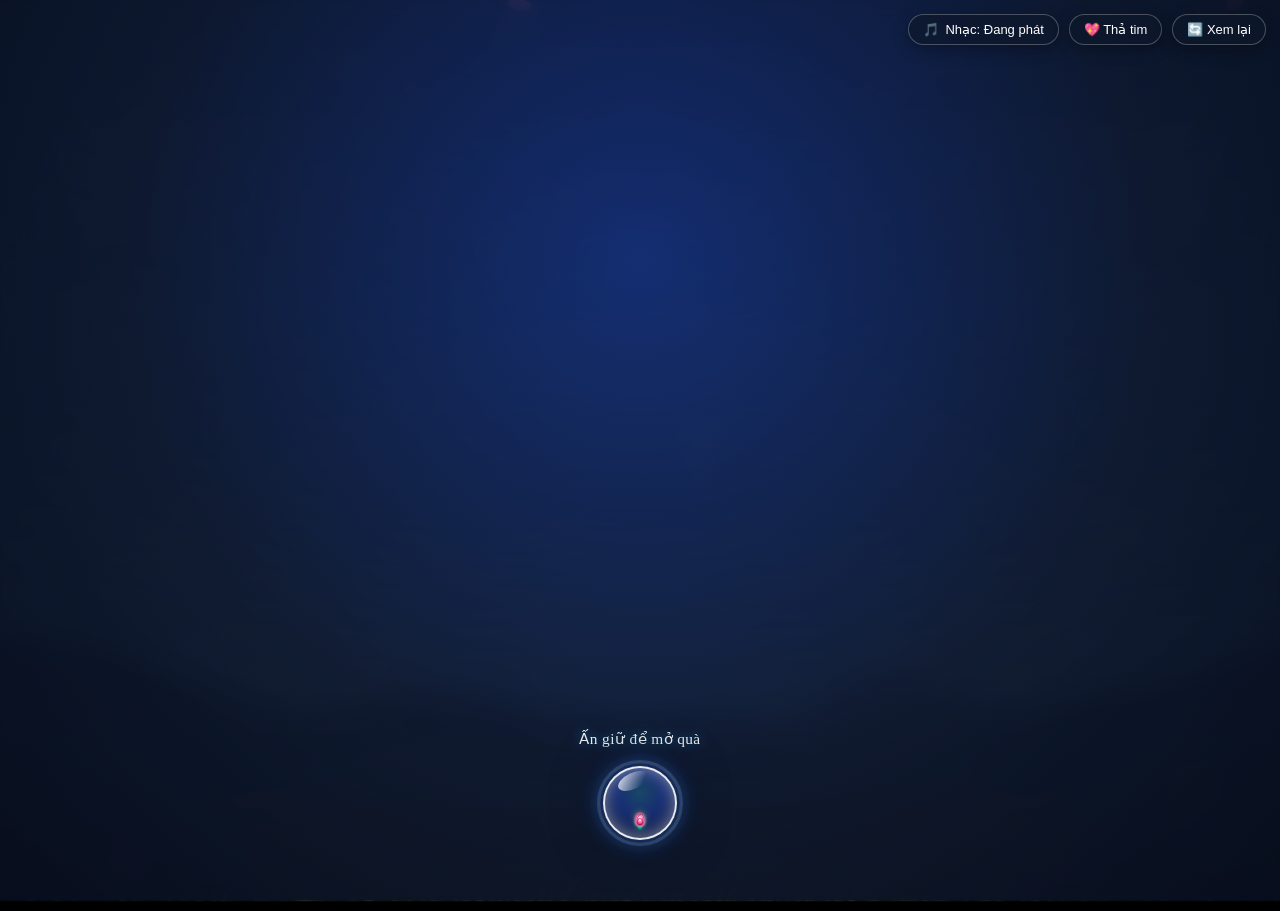
==== commit 20b69be5: "feat: Chi dan cham mo thu noi bat, day den fairy lights, hao quang trang va tuong tac meo mewmew" ====
--- a/index.html
+++ b/index.html
@@ -383,8 +383,14 @@
         <div class="flower__line"></div>
       </div>
     </div>
+    <!-- Vầng sáng trăng hoàng cung mờ ảo (Dreamy Moon Glow) phía sau bó hoa -->
+    <div class="bouquet-dreamy-glow"></div>
+
     <div class="ramo">
       <img src="./assets/images/wrapper_flower.png" alt="Bó hoa">
+      
+      <!-- Dây đèn đom đóm Fairy Lights ấm áp quấn quanh bó hoa -->
+      <div class="fairy-lights-system" id="fairyLightsSystem"></div>
       <div class="montes">
         <!-- Bãi cỏ vector ma thuật bên trái -->
         <svg class="monte monte-izq" viewBox="0 0 120 70" preserveAspectRatio="none" aria-hidden="true">
@@ -474,12 +480,14 @@
           </g>
         </svg>
       </div>
-      <!-- Con thỏ đặt cạnh bó hoa -->
-      <div class="rabbit rabbit--left">
+      <!-- Con thỏ đặt cạnh bó hoa - Có thể chạm vào để trò chuyện -->
+      <div class="rabbit rabbit--left" id="rabbitLeft" role="button" tabindex="0" aria-label="Chú mèo con trái">
         <img src="./assets/images/mewmew.gif" alt="Con thỏ trái">
-      </div>
-      <div class="rabbit rabbit--right">
+        <div class="cat-speech-bubble" id="catBubbleLeft">Thư ơi mở thư kìa! 😻</div>
+      </div>
+      <div class="rabbit rabbit--right" id="rabbitRight" role="button" tabindex="0" aria-label="Chú mèo con phải">
         <img src="./assets/images/mewmew.gif" alt="Con thỏ phải">
+        <div class="cat-speech-bubble" id="catBubbleRight">Trikun gửi hoa nè! 💌</div>
       </div>
     </div>
     <!-- Nơ buộc bó hoa (đặt ngoài .ramo với z-index cao hơn để che gốc hoa) -->
@@ -488,7 +496,19 @@
     </div>
 
     <!-- Lá thư trong bó hoa (đặt ngoài .ramo để tránh bị pointer-events: none) -->
-    <div class="letter">
+    <div class="letter" id="bouquetLetter">
+      <!-- Vòng sóng radar tỏa hào quang nhịp tim mời gọi chạm -->
+      <div class="letter-radar-wave"></div>
+
+      <!-- Bảng chỉ dẫn chạm mở thư siêu cute & nổi bật -->
+      <div class="letter-tap-guide" id="letterTapGuide">
+        <div class="letter-tap-guide__cloud">
+          <span class="guide-icon">💌</span>
+          <span class="guide-text">Chạm mở thư Thư ơi ✨</span>
+        </div>
+        <div class="letter-tap-guide__finger">👇</div>
+      </div>
+
       <div class="letter-envelope">
         <!-- Nắp gập tam giác ngược với viền hồng sắc nét, xuất phát chuẩn phân giác góc 45 độ -->
         <svg class="letter-flap-svg" viewBox="0 0 128 75" preserveAspectRatio="none">
--- a/css/super_fx.css
+++ b/css/super_fx.css
@@ -322,3 +322,253 @@
     opacity: 0;
   }
 }
+
+/* --- 7. CHỈ DẪN CHẠM MỞ THƯ NỔI BẬT & CUTE (LETTER TAP GUIDE) --- */
+.letter-tap-guide {
+  position: absolute;
+  top: -56px;
+  left: 50%;
+  transform: translateX(-50%);
+  display: flex;
+  flex-direction: column;
+  align-items: center;
+  pointer-events: none;
+  z-index: 1005;
+  opacity: 0;
+  transition: opacity 0.6s cubic-bezier(0.2, 0.8, 0.2, 1), transform 0.4s ease;
+  animation: letterGuideFloat 1.8s ease-in-out infinite alternate;
+}
+
+.letter--visible .letter-tap-guide {
+  opacity: 1;
+}
+
+/* Đám mây chỉ dẫn phát sáng */
+.letter-tap-guide__cloud {
+  background: linear-gradient(135deg, rgba(255, 255, 255, 0.98) 0%, rgba(255, 240, 246, 0.96) 100%);
+  border: 1.8px solid #ec4899;
+  box-shadow: 
+    0 8px 24px rgba(236, 72, 153, 0.45),
+    0 0 18px rgba(255, 182, 193, 0.7);
+  border-radius: 999px;
+  padding: 6px 14px;
+  display: flex;
+  align-items: center;
+  gap: 6px;
+  white-space: nowrap;
+}
+
+.letter-tap-guide__cloud .guide-icon {
+  font-size: 16px;
+  animation: heartPulse 1.2s ease-in-out infinite;
+}
+
+.letter-tap-guide__cloud .guide-text {
+  font-family: 'Outfit', system-ui, -apple-system, sans-serif;
+  font-weight: 700;
+  font-size: 13.5px;
+  color: #db2777;
+  letter-spacing: 0.02em;
+  text-shadow: 0 1px 2px rgba(255, 255, 255, 0.8);
+}
+
+.letter-tap-guide__finger {
+  font-size: 20px;
+  margin-top: -2px;
+  animation: fingerPoint 0.9s ease-in-out infinite alternate;
+  filter: drop-shadow(0 2px 4px rgba(0, 0, 0, 0.25));
+}
+
+@keyframes letterGuideFloat {
+  0% { transform: translateX(-50%) translateY(0); }
+  100% { transform: translateX(-50%) translateY(-7px); }
+}
+
+@keyframes fingerPoint {
+  0% { transform: translateY(0); }
+  100% { transform: translateY(5px); }
+}
+
+/* Vòng sóng radar tỏa hào quang quanh phong bì thư */
+.letter-radar-wave {
+  position: absolute;
+  inset: -12px;
+  border-radius: 14px;
+  border: 2px solid rgba(244, 114, 182, 0.8);
+  box-shadow: 0 0 18px rgba(244, 114, 182, 0.6);
+  pointer-events: none;
+  z-index: -1;
+  opacity: 0;
+}
+
+.letter--visible .letter-radar-wave {
+  animation: letterRadar 2.2s cubic-bezier(0.2, 0.8, 0.2, 1) infinite;
+}
+
+@keyframes letterRadar {
+  0% {
+    transform: scale(0.92);
+    opacity: 0.9;
+  }
+  60% {
+    opacity: 0.45;
+  }
+  100% {
+    transform: scale(1.35);
+    opacity: 0;
+  }
+}
+
+/* Nhịp tim cho con dấu trái tim trên phong bì */
+.letter-seal {
+  animation: sealHeartbeat 1.6s ease-in-out infinite !important;
+}
+
+@keyframes sealHeartbeat {
+  0%, 100% { transform: translate(-50%, -50%) scale(1); }
+  25% { transform: translate(-50%, -50%) scale(1.18); }
+  35% { transform: translate(-50%, -50%) scale(1.06); }
+  45% { transform: translate(-50%, -50%) scale(1.22); }
+  60% { transform: translate(-50%, -50%) scale(1); }
+}
+
+/* Ẩn chỉ dẫn khi thư đã mở */
+.letter-modal.is-open ~ .letter .letter-tap-guide,
+body:has(.letter-modal.is-open) .letter-tap-guide,
+.letter.is-opened .letter-tap-guide {
+  opacity: 0 !important;
+  pointer-events: none !important;
+}
+
+/* --- 8. VẦNG HÀO QUANG TRĂNG HOÀNG CUNG MỜ ẢO (DREAMY MOON GLOW) --- */
+.bouquet-dreamy-glow {
+  position: fixed;
+  bottom: 12vmin;
+  left: 50%;
+  transform: translateX(-50%);
+  width: 78vmin;
+  height: 90vmin;
+  border-radius: 50%;
+  background: radial-gradient(
+    circle,
+    rgba(255, 220, 235, 0.38) 0%,
+    rgba(254, 240, 138, 0.20) 42%,
+    rgba(244, 114, 182, 0.08) 65%,
+    transparent 80%
+  );
+  filter: blur(36px);
+  z-index: 0;
+  pointer-events: none;
+  opacity: 0;
+  transition: opacity 2s cubic-bezier(0.2, 0.8, 0.2, 1);
+  animation: moonGlowBreath 6s ease-in-out infinite alternate;
+}
+
+.ramo--visible ~ .bouquet-dreamy-glow,
+.ramo.ramo--visible + .bouquet-dreamy-glow,
+body:not(.not-loaded) .bouquet-dreamy-glow {
+  opacity: 1;
+}
+
+@keyframes moonGlowBreath {
+  0% { transform: translateX(-50%) scale(0.96); filter: blur(34px); }
+  100% { transform: translateX(-50%) scale(1.05); filter: blur(42px); }
+}
+
+/* --- 9. DÂY ĐÈN ĐOM ĐÓM FAIRY LIGHTS QUẤN QUANH BÓ HOA --- */
+.fairy-lights-system {
+  position: absolute;
+  inset: 0;
+  pointer-events: none;
+  z-index: 10;
+  opacity: 0;
+  transition: opacity 1.5s ease;
+}
+
+.ramo--visible .fairy-lights-system {
+  opacity: 1;
+}
+
+.fairy-bulb {
+  position: absolute;
+  width: 7px;
+  height: 7px;
+  border-radius: 50%;
+  background: #fffbeb;
+  box-shadow: 
+    0 0 6px #fde047,
+    0 0 14px #f59e0b,
+    0 0 24px rgba(245, 158, 11, 0.85);
+  animation: bulbTwinkle 2.5s ease-in-out infinite alternate;
+}
+
+@keyframes bulbTwinkle {
+  0%, 100% {
+    transform: scale(0.75);
+    opacity: 0.45;
+    box-shadow: 0 0 4px #fde047, 0 0 8px #f59e0b;
+  }
+  50% {
+    transform: scale(1.25);
+    opacity: 1;
+    box-shadow: 0 0 10px #fef08a, 0 0 20px #fde047, 0 0 30px #f59e0b;
+  }
+}
+
+/* --- 10. BONG BÓNG THOẠI CHO 2 CHÚ MÈO MEWMEW --- */
+.rabbit {
+  cursor: pointer !important;
+  pointer-events: auto !important;
+}
+
+.rabbit:hover {
+  transform: scale(1.15) !important;
+  filter: drop-shadow(0 0 12px rgba(255, 182, 193, 0.8));
+}
+
+.rabbit.is-jumping {
+  animation: rabbitJump 0.6s cubic-bezier(0.2, 0.8, 0.3, 1) !important;
+}
+
+@keyframes rabbitJump {
+  0%, 100% { transform: translateY(0) scale(1); }
+  40% { transform: translateY(-28px) scale(1.25); }
+}
+
+.cat-speech-bubble {
+  position: absolute;
+  top: -46px;
+  left: 50%;
+  transform: translateX(-50%) scale(0.85);
+  background: rgba(255, 255, 255, 0.96);
+  border: 1.5px solid #ec4899;
+  border-radius: 12px;
+  padding: 5px 10px;
+  font-family: 'Pacifico', cursive;
+  font-size: 13px;
+  color: #be185d;
+  white-space: nowrap;
+  box-shadow: 0 4px 16px rgba(0, 0, 0, 0.2);
+  pointer-events: none;
+  opacity: 0;
+  transition: all 0.3s cubic-bezier(0.34, 1.56, 0.64, 1);
+  z-index: 20;
+}
+
+.cat-speech-bubble::after {
+  content: '';
+  position: absolute;
+  bottom: -6px;
+  left: 50%;
+  transform: translateX(-50%);
+  border-width: 6px 6px 0;
+  border-style: solid;
+  border-color: #ec4899 transparent transparent;
+  display: block;
+  width: 0;
+}
+
+.cat-speech-bubble.is-visible {
+  opacity: 1;
+  transform: translateX(-50%) scale(1);
+}
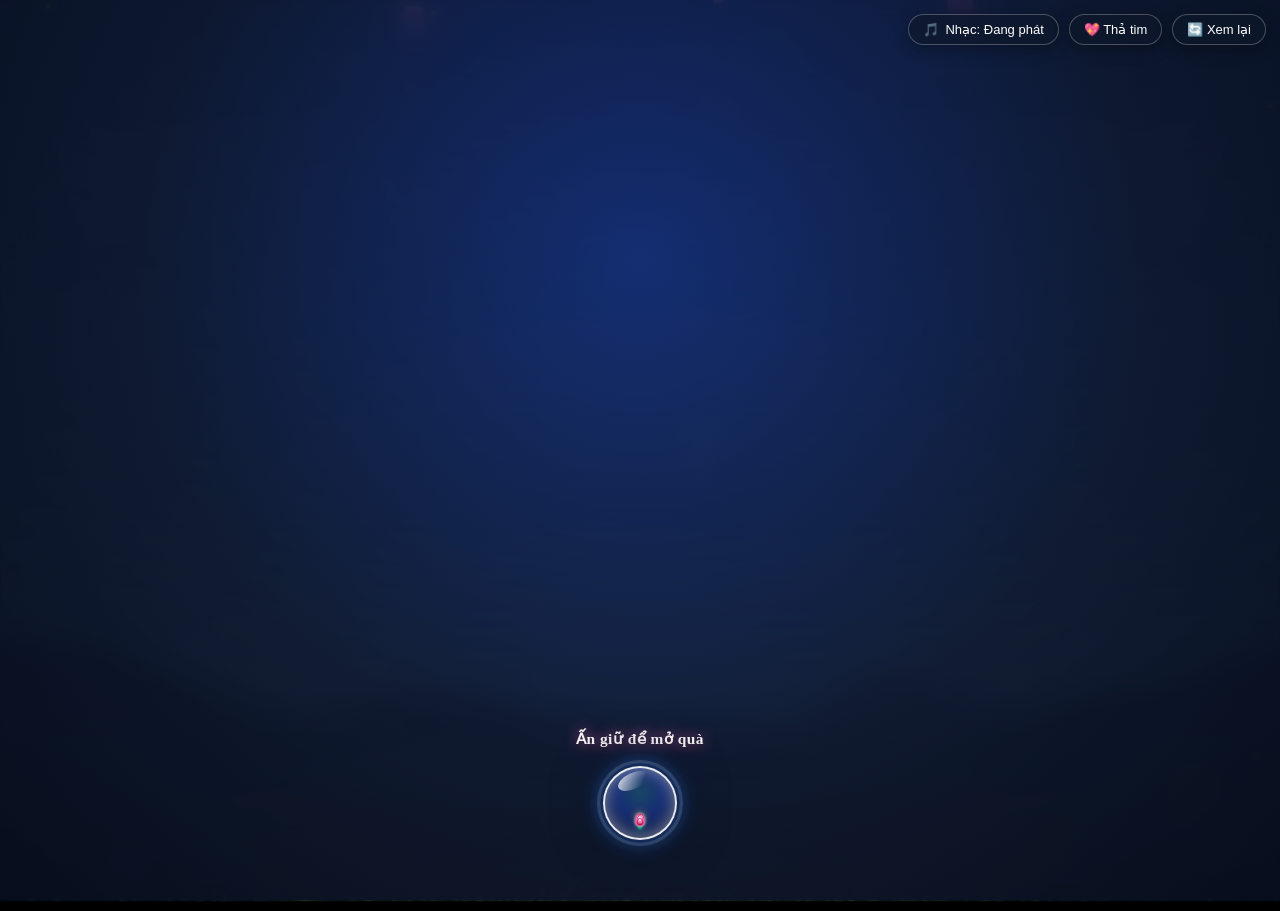
==== commit 6b931a6d: "fix: Cai thien toan dien typography ro net, bo hieu ung cham vo net va thiet ke banner mo thu luxury" ====
--- a/index.html
+++ b/index.html
@@ -10,10 +10,10 @@
   <meta property="og:description" content="Chạm để mở bó hoa và đọc tâm thư 20/10 của Trikun gửi Thư 9x...">
   <meta property="og:image" content="./assets/images/logo_ready_small.png">
 
-  <!-- Google Fonts -->
+  <!-- Google Fonts với đầy đủ bộ ký tự tiếng Việt -->
   <link rel="preconnect" href="https://fonts.googleapis.com">
   <link rel="preconnect" href="https://fonts.gstatic.com" crossorigin>
-  <link href="https://fonts.googleapis.com/css2?family=Dancing+Script:wght@400;500;600;700&display=swap" rel="stylesheet">
+  <link href="https://fonts.googleapis.com/css2?family=Comfortaa:wght@500;600;700&family=Dancing+Script:wght@500;600;700&family=Outfit:wght@500;600;700;800&family=Pacifico&display=swap" rel="stylesheet">
   
   <!-- CSS chính & Hiệu ứng siêu xịn SuperFX -->
   <link rel="stylesheet" href="css/index.css">
@@ -480,14 +480,12 @@
           </g>
         </svg>
       </div>
-      <!-- Con thỏ đặt cạnh bó hoa - Có thể chạm vào để trò chuyện -->
-      <div class="rabbit rabbit--left" id="rabbitLeft" role="button" tabindex="0" aria-label="Chú mèo con trái">
+      <!-- Con thỏ đặt cạnh bó hoa -->
+      <div class="rabbit rabbit--left">
         <img src="./assets/images/mewmew.gif" alt="Con thỏ trái">
-        <div class="cat-speech-bubble" id="catBubbleLeft">Thư ơi mở thư kìa! 😻</div>
-      </div>
-      <div class="rabbit rabbit--right" id="rabbitRight" role="button" tabindex="0" aria-label="Chú mèo con phải">
+      </div>
+      <div class="rabbit rabbit--right">
         <img src="./assets/images/mewmew.gif" alt="Con thỏ phải">
-        <div class="cat-speech-bubble" id="catBubbleRight">Trikun gửi hoa nè! 💌</div>
       </div>
     </div>
     <!-- Nơ buộc bó hoa (đặt ngoài .ramo với z-index cao hơn để che gốc hoa) -->
@@ -497,17 +495,8 @@
 
     <!-- Lá thư trong bó hoa (đặt ngoài .ramo để tránh bị pointer-events: none) -->
     <div class="letter" id="bouquetLetter">
-      <!-- Vòng sóng radar tỏa hào quang nhịp tim mời gọi chạm -->
+      <!-- Vòng sóng hào quang phát sáng mời gọi chạm -->
       <div class="letter-radar-wave"></div>
-
-      <!-- Bảng chỉ dẫn chạm mở thư siêu cute & nổi bật -->
-      <div class="letter-tap-guide" id="letterTapGuide">
-        <div class="letter-tap-guide__cloud">
-          <span class="guide-icon">💌</span>
-          <span class="guide-text">Chạm mở thư Thư ơi ✨</span>
-        </div>
-        <div class="letter-tap-guide__finger">👇</div>
-      </div>
 
       <div class="letter-envelope">
         <!-- Nắp gập tam giác ngược với viền hồng sắc nét, xuất phát chuẩn phân giác góc 45 độ -->
@@ -516,6 +505,13 @@
         </svg>
       </div>
       <div class="letter-seal"></div>
+    </div>
+
+    <!-- Banner chỉ dẫn chạm mở thư sang trọng, rõ nét 100% -->
+    <div class="letter-open-prompt" id="letterOpenPrompt" role="button" tabindex="0" aria-label="Chạm để mở bức thư">
+      <span class="prompt-icon">💌</span>
+      <span class="prompt-text">Chạm vào lá thư để mở nè Thư ơi ✨</span>
+      <span class="prompt-sparkle">🌸</span>
     </div>
 
     <!-- Modal nội dung thư -->
--- a/css/index.css
+++ b/css/index.css
@@ -706,10 +706,10 @@
 
   .fingerprint-guide-text {
     font-size: clamp(0.86rem, 3vw, 0.96rem);
-    color: rgba(255, 255, 255, 0.92);
-    text-shadow: 0 0 12px rgba(56, 189, 248, 0.6), 0 2px 6px rgba(0, 0, 0, 0.35);
-    letter-spacing: 0.4px;
-    font-weight: 500;
+    color: rgba(255, 255, 255, 0.95);
+    text-shadow: 0 0 14px rgba(244, 114, 182, 0.8), 0 2px 6px rgba(0, 0, 0, 0.4);
+    letter-spacing: 0.5px;
+    font-weight: 600;
     transition: all 0.3s ease;
     animation: guideBreathe 2.8s ease-in-out infinite alternate;
   }
@@ -1381,27 +1381,29 @@
     }
   }
 
-  /* Chữ tạo bởi hạt/chấm - kết hợp hạt sao Trắng tinh khiết & hào quang Xanh lam vũ trụ */
+  /* Chữ lời chúc 20/10 mở đầu - Sáng rạng rỡ, rõ nét 100%, ánh hào quang hồng ngọt ngào */
   .intro__text {
-    font-family: 'Dancing Script', cursive;
-    font-size: clamp(2.6rem, 10.5vw, 5.2rem);
+    font-family: 'Dancing Script', 'Comfortaa', cursive, sans-serif;
+    font-size: clamp(2.2rem, 7.5vw, 4.2rem);
     font-weight: 700;
     margin: 0;
-    padding: 0 8px;
+    padding: 0 16px;
     width: 100%;
-    max-width: min(92vw, 1150px);
-    line-height: 1.25;
+    max-width: min(94vw, 1150px);
+    line-height: 1.35;
     word-break: break-word;
     text-align: center;
     letter-spacing: 0.02em;
-    background-image: radial-gradient(circle at center, #ffffff 1px, #e0f2fe 1.15px, transparent 1.2px);
-    background-size: 2.9px 2.9px;
+    color: #ffffff;
+    background: linear-gradient(135deg, #ffffff 15%, #ffe4e6 55%, #f472b6 100%);
     background-clip: text;
     -webkit-background-clip: text;
-    color: transparent;
-    text-shadow: none;
+    -webkit-text-fill-color: transparent;
+    filter: 
+      drop-shadow(0 2px 8px rgba(0, 0, 0, 0.75))
+      drop-shadow(0 0 16px rgba(244, 114, 182, 0.85))
+      drop-shadow(0 0 36px rgba(236, 72, 153, 0.6));
     animation: introTextReveal 2.2s ease-out both;
-    filter: drop-shadow(0 0 1.8px rgba(255, 255, 255, 1)) drop-shadow(0 0 7px rgba(186, 230, 253, 0.95)) drop-shadow(0 0 18px rgba(56, 189, 248, 0.8)) drop-shadow(0 0 32px rgba(14, 165, 233, 0.5));
   }
 
   @keyframes introTextReveal {
@@ -2470,13 +2472,12 @@
       padding-top: clamp(0.6rem, 2.8vh, 1.2rem);
     }
     .intro__text {
-      font-size: clamp(1.3rem, 8vh, 2.4rem);
-      background-size: 2.6px 2.6px;
-      line-height: 1.2;
+      font-size: clamp(1.4rem, 8vh, 2.4rem);
+      line-height: 1.25;
       padding: 0 8px;
       width: 100%;
       max-width: 90vw;
-      filter: drop-shadow(0 0 1.5px rgba(255, 255, 255, 1)) drop-shadow(0 0 6px rgba(186, 230, 253, 0.9)) drop-shadow(0 0 16px rgba(56, 189, 248, 0.75));
+      filter: drop-shadow(0 2px 6px rgba(0, 0, 0, 0.7)) drop-shadow(0 0 14px rgba(244, 114, 182, 0.85));
     }
     .rabbit {
       width: 75px;
@@ -2529,12 +2530,11 @@
       padding-right: 36px;
     }
     .intro__text {
-      font-size: clamp(2.8rem, 4.5vw, 4.8rem);
+      font-size: clamp(2.6rem, 4.2vw, 4.2rem);
       width: 100%;
       max-width: 1150px;
-      background-size: 2.9px 2.9px;
       letter-spacing: 0.02em;
-      filter: drop-shadow(0 0 1.8px rgba(255, 255, 255, 1)) drop-shadow(0 0 7px rgba(186, 230, 253, 0.95)) drop-shadow(0 0 18px rgba(56, 189, 248, 0.8)) drop-shadow(0 0 32px rgba(14, 165, 233, 0.5));
+      filter: drop-shadow(0 2px 8px rgba(0, 0, 0, 0.75)) drop-shadow(0 0 18px rgba(244, 114, 182, 0.85)) drop-shadow(0 0 36px rgba(236, 72, 153, 0.6));
     }
   }
   
@@ -2958,28 +2958,30 @@
   }
 
   .letter-modal__title {
-    font-family: 'Dancing Script', cursive;
-    font-size: 30px;
+    font-family: 'Dancing Script', 'Comfortaa', cursive;
+    font-size: clamp(24px, 5.5vw, 30px);
     font-weight: 700;
-    color: var(--letter-modal-accent, #c2185b);
-    margin: 0 0 20px 0;
-    padding: 0 32px;
-    line-height: 1.3;
+    color: #be185d;
+    margin: 0 0 18px 0;
+    padding: 0 24px;
+    line-height: 1.35;
     text-align: center;
+    text-shadow: 0 1px 2px rgba(255, 255, 255, 0.9);
   }
 
   .letter-modal__content {
-    font-family: 'Dancing Script', cursive;
-    font-size: 21px;
+    font-family: 'Comfortaa', 'Outfit', system-ui, -apple-system, sans-serif;
+    font-size: clamp(15px, 3.8vw, 16.5px);
     font-weight: 600;
-    line-height: 1.75;
-    color: #4a4a4a;
+    line-height: 1.85;
+    color: #1f2937;
     white-space: pre-wrap;
     word-break: break-word;
+    letter-spacing: 0.01em;
   }
 
   .letter-modal__content p {
-    margin: 0 0 12px 0;
+    margin: 0 0 14px 0;
   }
 
   .letter-modal__content p:last-child {
@@ -2988,16 +2990,16 @@
 
   .letter-modal__signature-wrap {
     text-align: right;
-    margin-top: 20px !important;
+    margin-top: 22px !important;
     margin-bottom: 0 !important;
   }
 
   .letter-modal__signature {
     font-family: 'Dancing Script', cursive;
-    font-size: 1.25em;
+    font-size: 1.4em;
     font-style: italic;
-    font-weight: 600;
-    color: var(--letter-modal-accent, #c2185b);
+    font-weight: 700;
+    color: #be185d;
   }
 
   .letter-modal__footer {
@@ -3006,22 +3008,22 @@
   }
 
   .letter-modal__btn-continue {
-    font-family: 'Dancing Script', cursive;
-    font-size: 1.2rem;
-    font-weight: 600;
+    font-family: 'Comfortaa', 'Outfit', sans-serif;
+    font-size: 1.05rem;
+    font-weight: 700;
     color: #fff;
-    background: var(--letter-modal-btn-gradient, linear-gradient(135deg, #c2185b 0%, #e91e63 100%));
+    background: linear-gradient(135deg, #ec4899 0%, #db2777 50%, #be185d 100%);
     border: none;
     border-radius: 999px;
-    padding: 12px 28px;
+    padding: 13px 32px;
     cursor: pointer;
-    box-shadow: 0 4px 15px var(--letter-border-glow, rgba(194, 24, 91, 0.4));
+    box-shadow: 0 6px 20px rgba(219, 39, 119, 0.45);
     transition: transform 0.2s, box-shadow 0.2s;
     filter: url(#wavyBorderLight);
   }
   .letter-modal__btn-continue:hover {
     transform: scale(1.05);
-    box-shadow: 0 6px 20px var(--letter-border-glow, rgba(194, 24, 91, 0.5));
+    box-shadow: 0 8px 24px rgba(219, 39, 119, 0.6);
   }
 
   /* Ẩn bó hoa + nội dung, chỉ còn nền */
@@ -3208,7 +3210,7 @@
     touch-action: none;
     cursor: grab;
     isolation: isolate;
-    transition: transform 0.15s ease-out;
+    will-change: transform;
   }
   /* Lớp Glow Gradient trắng + xanh dương lung linh */
   .photo-float::before {
@@ -3419,13 +3421,12 @@
     }
     .intro__text {
       /* Theo chiều ngang, nhưng màn thấp thì co theo chiều cao để không đè xuống bó hoa */
-      font-size: clamp(1.85rem, min(9.6vw, calc(var(--app-h) * 0.064)), 3.4rem);
-      line-height: 1.22;
+      font-size: clamp(1.75rem, min(8.8vw, calc(var(--app-h) * 0.062)), 3.2rem);
+      line-height: 1.25;
       width: 100%;
       max-width: 94vw;
-      padding: 0 4px;
-      background-size: 2.8px 2.8px;
-      filter: drop-shadow(0 0 1.6px rgba(255, 255, 255, 1)) drop-shadow(0 0 6.5px rgba(186, 230, 253, 0.92)) drop-shadow(0 0 16px rgba(56, 189, 248, 0.78));
+      padding: 0 6px;
+      filter: drop-shadow(0 2px 6px rgba(0, 0, 0, 0.7)) drop-shadow(0 0 14px rgba(244, 114, 182, 0.85));
     }
   }
 
--- a/css/super_fx.css
+++ b/css/super_fx.css
@@ -3,37 +3,50 @@
    Hiệu ứng mượt mà 60fps, tương tác 3D, Polaroid xịn sò, Vệt sao ma thuật
    =================================================================== */
 
-/* --- 1. KHUNG ẢNH POLAROID BAY SIÊU XỊN --- */
+/* --- 1. KHUNG ẢNH POLAROID BAY SIÊU XỊN (ĐÃ FIX GIẬT CHỚP) --- */
+/* Tắt triệt để viền xanh dương cũ gây chói và giật lag */
+.photo-float::before,
+.photo-float::after {
+  display: none !important;
+}
+
 .photo-float {
   /* Khung thẻ ảnh polaroid cao cấp */
   background: #ffffff !important;
   padding: 8px 8px 30px 8px !important;
   border-radius: 12px !important;
   box-shadow: 
-    0 16px 40px rgba(0, 0, 0, 0.45),
-    0 4px 12px rgba(0, 0, 0, 0.25),
-    0 0 25px rgba(255, 182, 193, 0.35) !important;
+    0 14px 35px rgba(0, 0, 0, 0.42),
+    0 0 20px rgba(255, 182, 193, 0.45) !important;
   cursor: pointer !important;
-  transition: transform 0.3s cubic-bezier(0.2, 0.8, 0.2, 1), box-shadow 0.3s ease !important;
+  /* CHÚ Ý: KHÔNG gán transition transform ở đây để keyframe bay photoRise mượt tuyệt đối */
+  transition: box-shadow 0.25s ease !important;
   overflow: visible !important;
 }
 
+/* Hover: CHỈ tăng sáng và đổ bóng hào quang, TUYỆT ĐỐI KHÔNG can thiệp transform của photo-float */
 .photo-float:hover {
-  transform: translateY(-8px) scale(1.06) rotate(var(--float-rotate, 0deg)) !important;
   box-shadow: 
-    0 24px 50px rgba(0, 0, 0, 0.55),
-    0 0 35px rgba(255, 105, 180, 0.6) !important;
-  z-index: 999 !important;
+    0 22px 55px rgba(0, 0, 0, 0.6),
+    0 0 35px rgba(244, 114, 182, 0.8),
+    0 0 12px rgba(255, 255, 255, 0.9) !important;
+  z-index: 9999 !important;
 }
 
 .photo-float img {
-  border-radius: 6px !important;
+  border-radius: 7px !important;
   box-shadow: inset 0 0 0 1px rgba(0, 0, 0, 0.08) !important;
-  transition: filter 0.3s ease !important;
-}
-
+  display: block !important;
+  width: 100% !important;
+  height: auto !important;
+  transition: transform 0.25s cubic-bezier(0.2, 0.8, 0.2, 1), filter 0.25s ease !important;
+  will-change: transform;
+}
+
+/* Khi rê chuột: Ảnh bên trong nhấc nhẹ êm ái, 100% KHÔNG BAO GIỜ bị giật chớp */
 .photo-float:hover img {
-  filter: brightness(1.05) contrast(1.03) !important;
+  transform: scale(1.04) !important;
+  filter: brightness(1.08) contrast(1.02) !important;
 }
 
 /* Miếng băng dính washi dễ thương dán ở đầu ảnh */
@@ -323,70 +336,87 @@
   }
 }
 
-/* --- 7. CHỈ DẪN CHẠM MỞ THƯ NỔI BẬT & CUTE (LETTER TAP GUIDE) --- */
-.letter-tap-guide {
-  position: absolute;
-  top: -56px;
+/* --- 7. BANNER MỜI MỞ BỨC THƯ SANG TRỌNG, RÕ NÉT 100% (LETTER OPEN PROMPT) --- */
+.letter-open-prompt {
+  position: fixed;
+  bottom: clamp(68px, 11.5vmin, 88px);
   left: 50%;
-  transform: translateX(-50%);
+  transform: translateX(-50%) translateY(20px);
+  z-index: 1050;
   display: flex;
-  flex-direction: column;
-  align-items: center;
-  pointer-events: none;
-  z-index: 1005;
+  align-items: center;
+  gap: 9px;
+  background: rgba(255, 255, 255, 0.96);
+  border: 1.8px solid #f472b6;
+  border-radius: 999px;
+  padding: 10px 24px;
+  box-shadow: 
+    0 10px 30px rgba(0, 0, 0, 0.35),
+    0 0 25px rgba(244, 114, 182, 0.6),
+    inset 0 1px 0 rgba(255, 255, 255, 0.9);
+  backdrop-filter: blur(12px);
+  -webkit-backdrop-filter: blur(12px);
+  cursor: pointer;
+  user-select: none;
+  -webkit-user-select: none;
   opacity: 0;
-  transition: opacity 0.6s cubic-bezier(0.2, 0.8, 0.2, 1), transform 0.4s ease;
-  animation: letterGuideFloat 1.8s ease-in-out infinite alternate;
-}
-
-.letter--visible .letter-tap-guide {
+  pointer-events: none;
+  transition: opacity 0.5s ease, transform 0.5s cubic-bezier(0.34, 1.56, 0.64, 1), box-shadow 0.3s;
+  white-space: nowrap;
+}
+
+.letter--visible ~ .letter-open-prompt,
+body:has(.letter--visible) .letter-open-prompt,
+.letter-open-prompt.is-visible {
   opacity: 1;
-}
-
-/* Đám mây chỉ dẫn phát sáng */
-.letter-tap-guide__cloud {
-  background: linear-gradient(135deg, rgba(255, 255, 255, 0.98) 0%, rgba(255, 240, 246, 0.96) 100%);
-  border: 1.8px solid #ec4899;
+  pointer-events: auto;
+  transform: translateX(-50%) translateY(0);
+  animation: promptFloatPulse 2.2s ease-in-out infinite alternate;
+}
+
+.letter-open-prompt:hover {
+  transform: translateX(-50%) scale(1.06);
+  background: #ffffff;
+  border-color: #ec4899;
   box-shadow: 
-    0 8px 24px rgba(236, 72, 153, 0.45),
-    0 0 18px rgba(255, 182, 193, 0.7);
-  border-radius: 999px;
-  padding: 6px 14px;
-  display: flex;
-  align-items: center;
-  gap: 6px;
-  white-space: nowrap;
-}
-
-.letter-tap-guide__cloud .guide-icon {
-  font-size: 16px;
-  animation: heartPulse 1.2s ease-in-out infinite;
-}
-
-.letter-tap-guide__cloud .guide-text {
-  font-family: 'Outfit', system-ui, -apple-system, sans-serif;
+    0 14px 38px rgba(0, 0, 0, 0.45),
+    0 0 32px rgba(236, 72, 153, 0.75);
+}
+
+.letter-open-prompt .prompt-icon,
+.letter-open-prompt .prompt-sparkle {
+  font-size: 19px;
+  line-height: 1;
+  display: inline-block;
+  animation: promptIconPulse 1.4s ease-in-out infinite alternate;
+}
+
+.letter-open-prompt .prompt-sparkle {
+  animation-delay: 0.7s;
+}
+
+.letter-open-prompt .prompt-text {
+  font-family: 'Outfit', 'Comfortaa', system-ui, -apple-system, sans-serif;
+  font-size: clamp(14px, 3.8vw, 15.5px);
   font-weight: 700;
-  font-size: 13.5px;
-  color: #db2777;
+  color: #9d174d; /* Hồng berry hoàng gia đậm, cực kỳ tương phản và rõ nét trên nền trắng */
   letter-spacing: 0.02em;
-  text-shadow: 0 1px 2px rgba(255, 255, 255, 0.8);
-}
-
-.letter-tap-guide__finger {
-  font-size: 20px;
-  margin-top: -2px;
-  animation: fingerPoint 0.9s ease-in-out infinite alternate;
-  filter: drop-shadow(0 2px 4px rgba(0, 0, 0, 0.25));
-}
-
-@keyframes letterGuideFloat {
-  0% { transform: translateX(-50%) translateY(0); }
-  100% { transform: translateX(-50%) translateY(-7px); }
-}
-
-@keyframes fingerPoint {
-  0% { transform: translateY(0); }
-  100% { transform: translateY(5px); }
+}
+
+@keyframes promptFloatPulse {
+  0% {
+    transform: translateX(-50%) translateY(0);
+    box-shadow: 0 10px 30px rgba(0, 0, 0, 0.35), 0 0 20px rgba(244, 114, 182, 0.5);
+  }
+  100% {
+    transform: translateX(-50%) translateY(-6px);
+    box-shadow: 0 14px 36px rgba(0, 0, 0, 0.4), 0 0 30px rgba(244, 114, 182, 0.75);
+  }
+}
+
+@keyframes promptIconPulse {
+  0% { transform: scale(1); }
+  100% { transform: scale(1.22); }
 }
 
 /* Vòng sóng radar tỏa hào quang quanh phong bì thư */
@@ -433,11 +463,13 @@
 }
 
 /* Ẩn chỉ dẫn khi thư đã mở */
-.letter-modal.is-open ~ .letter .letter-tap-guide,
-body:has(.letter-modal.is-open) .letter-tap-guide,
-.letter.is-opened .letter-tap-guide {
+.letter-modal.is-open ~ .letter-open-prompt,
+body:has(.letter-modal.is-open) .letter-open-prompt,
+.letter.is-opened ~ .letter-open-prompt,
+.letter-open-prompt.is-hidden {
   opacity: 0 !important;
   pointer-events: none !important;
+  transform: translateX(-50%) translateY(20px) !important;
 }
 
 /* --- 8. VẦNG HÀO QUANG TRĂNG HOÀNG CUNG MỜ ẢO (DREAMY MOON GLOW) --- */
@@ -515,15 +547,16 @@
   }
 }
 
-/* --- 10. BONG BÓNG THOẠI CHO 2 CHÚ MÈO MEWMEW --- */
+/* --- 10. TƯƠNG TÁC NHẢY NHÓT CHO 2 CHÚ MÈO MEWMEW --- */
 .rabbit {
   cursor: pointer !important;
   pointer-events: auto !important;
+  transition: transform 0.25s ease, filter 0.25s ease;
 }
 
 .rabbit:hover {
   transform: scale(1.15) !important;
-  filter: drop-shadow(0 0 12px rgba(255, 182, 193, 0.8));
+  filter: drop-shadow(0 0 12px rgba(255, 182, 193, 0.85));
 }
 
 .rabbit.is-jumping {
@@ -532,43 +565,5 @@
 
 @keyframes rabbitJump {
   0%, 100% { transform: translateY(0) scale(1); }
-  40% { transform: translateY(-28px) scale(1.25); }
-}
-
-.cat-speech-bubble {
-  position: absolute;
-  top: -46px;
-  left: 50%;
-  transform: translateX(-50%) scale(0.85);
-  background: rgba(255, 255, 255, 0.96);
-  border: 1.5px solid #ec4899;
-  border-radius: 12px;
-  padding: 5px 10px;
-  font-family: 'Pacifico', cursive;
-  font-size: 13px;
-  color: #be185d;
-  white-space: nowrap;
-  box-shadow: 0 4px 16px rgba(0, 0, 0, 0.2);
-  pointer-events: none;
-  opacity: 0;
-  transition: all 0.3s cubic-bezier(0.34, 1.56, 0.64, 1);
-  z-index: 20;
-}
-
-.cat-speech-bubble::after {
-  content: '';
-  position: absolute;
-  bottom: -6px;
-  left: 50%;
-  transform: translateX(-50%);
-  border-width: 6px 6px 0;
-  border-style: solid;
-  border-color: #ec4899 transparent transparent;
-  display: block;
-  width: 0;
-}
-
-.cat-speech-bubble.is-visible {
-  opacity: 1;
-  transform: translateX(-50%) scale(1);
-}
+  40% { transform: translateY(-24px) scale(1.22); }
+}
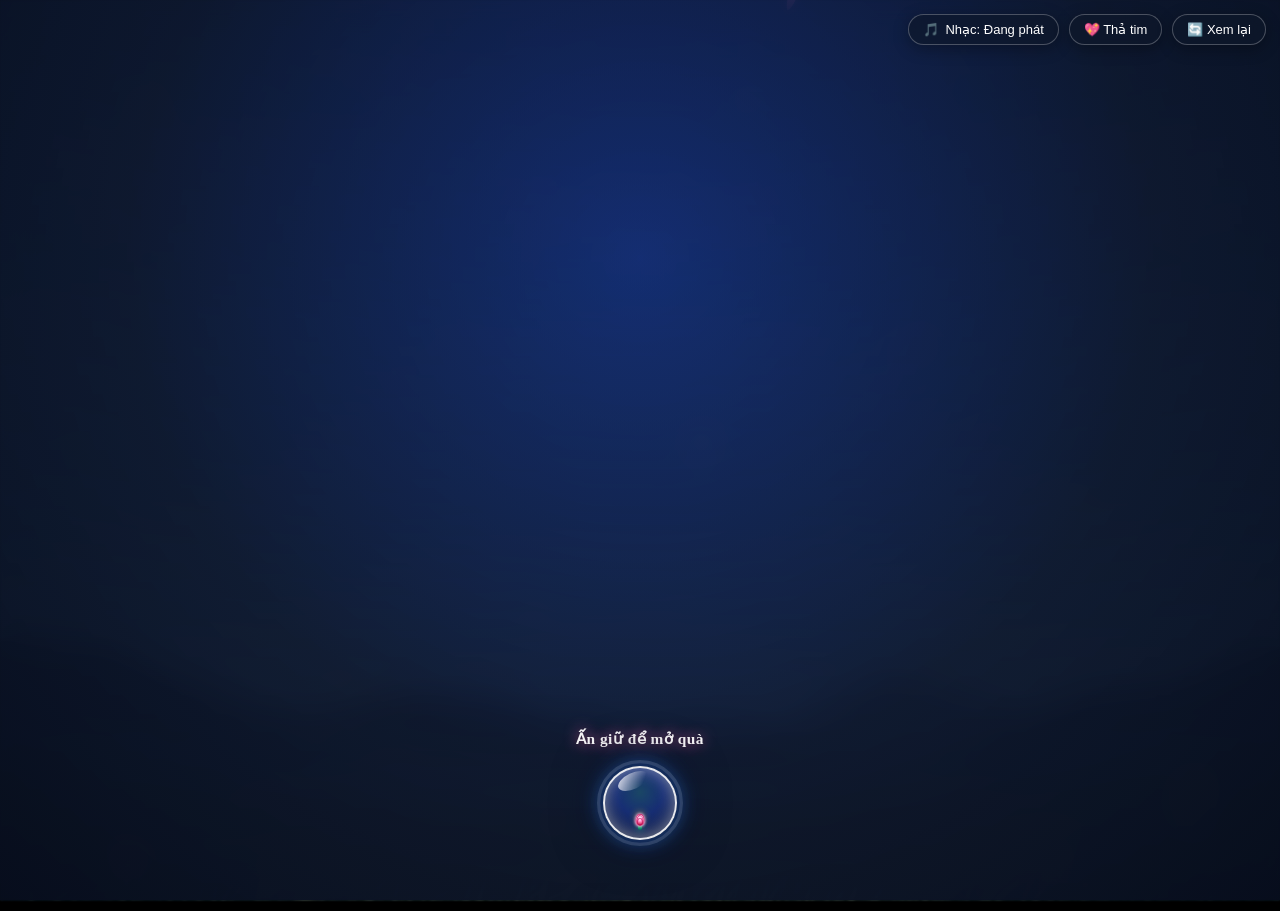
==== commit 929babf8: "feat: Nang cap 2 chu tho cute xiu voi badge Cham tui ne va bong bong thoai goi du Thu mo buc thu" ====
--- a/index.html
+++ b/index.html
@@ -480,12 +480,20 @@
           </g>
         </svg>
       </div>
-      <!-- Con thỏ đặt cạnh bó hoa -->
-      <div class="rabbit rabbit--left">
-        <img src="./assets/images/mewmew.gif" alt="Con thỏ trái">
-      </div>
-      <div class="rabbit rabbit--right">
-        <img src="./assets/images/mewmew.gif" alt="Con thỏ phải">
+      <!-- Con thỏ đặt cạnh bó hoa - Có thể chạm vào để trò chuyện & dụ Thư mở thư -->
+      <div class="rabbit rabbit--left" id="rabbitLeft" role="button" tabindex="0" aria-label="Bé thỏ trái gọi Thư">
+        <span class="rabbit-badge">Chạm tui nè 🐾</span>
+        <div class="rabbit-bubble rabbit-bubble--left" id="rabbitBubbleLeft">
+          <span class="bubble-text">Thư ơiii! Trikun gửi thư kìa, mở xem lẹ đi! 💌</span>
+        </div>
+        <img src="./assets/images/mewmew.gif" alt="Bé thỏ trái">
+      </div>
+      <div class="rabbit rabbit--right" id="rabbitRight" role="button" tabindex="0" aria-label="Bé thỏ phải gọi Thư">
+        <span class="rabbit-badge">Chạm tui nè 🐾</span>
+        <div class="rabbit-bubble rabbit-bubble--right" id="rabbitBubbleRight">
+          <span class="bubble-text">Chạm vô phong bì ở giữa đi nè Thư ơii! 👇✨</span>
+        </div>
+        <img src="./assets/images/mewmew.gif" alt="Bé thỏ phải">
       </div>
     </div>
     <!-- Nơ buộc bó hoa (đặt ngoài .ramo với z-index cao hơn để che gốc hoa) -->
--- a/css/index.css
+++ b/css/index.css
@@ -2413,9 +2413,9 @@
   /* CSS cho con thỏ */
   .rabbit {
     position: absolute;
-    width: 105px;
+    width: clamp(96px, 14.5vmin, 125px);
     height: auto;
-    z-index: 5;
+    z-index: 1005;
     opacity: 0;
     transition: opacity 1.2s cubic-bezier(.4,0,.2,1);
     animation: rabbit-float 3s ease-in-out infinite;
@@ -2429,12 +2429,15 @@
     width: 100%;
     height: auto;
     display: block;
+    user-select: none;
+    -webkit-user-select: none;
+    pointer-events: none;
   }
   
   /* Đặt con thỏ ở bên phải bó hoa & lật ngang hướng mặt vào giữa */
   .rabbit--right {
-    right: -24px;
-    bottom: 22px;
+    right: clamp(-36px, -4vmin, -16px);
+    bottom: clamp(55px, 10.5vmin, 90px);
   }
 
   .rabbit--right img {
@@ -2443,8 +2446,8 @@
   
   /* Đặt con thỏ ở bên trái bó hoa */
   .rabbit--left {
-    left: -24px;
-    bottom: 22px;
+    left: clamp(-36px, -4vmin, -16px);
+    bottom: clamp(55px, 10.5vmin, 90px);
   }
   
   /* Animation nhẹ nhàng cho con thỏ */
--- a/css/super_fx.css
+++ b/css/super_fx.css
@@ -547,23 +547,163 @@
   }
 }
 
-/* --- 10. TƯƠNG TÁC NHẢY NHÓT CHO 2 CHÚ MÈO MEWMEW --- */
+/* --- 10. TƯƠNG TÁC DỄ THƯƠNG & BONG BÓNG THOẠI 2 BÉ THỎ --- */
 .rabbit {
   cursor: pointer !important;
   pointer-events: auto !important;
-  transition: transform 0.25s ease, filter 0.25s ease;
+  transition: transform 0.25s cubic-bezier(0.34, 1.56, 0.64, 1), filter 0.25s ease;
 }
 
 .rabbit:hover {
-  transform: scale(1.15) !important;
-  filter: drop-shadow(0 0 12px rgba(255, 182, 193, 0.85));
+  transform: scale(1.12) !important;
+  filter: drop-shadow(0 0 16px rgba(255, 182, 193, 0.95)) drop-shadow(0 4px 10px rgba(0, 0, 0, 0.35));
 }
 
 .rabbit.is-jumping {
-  animation: rabbitJump 0.6s cubic-bezier(0.2, 0.8, 0.3, 1) !important;
+  animation: rabbitJump 0.65s cubic-bezier(0.2, 0.85, 0.3, 1.2) !important;
 }
 
 @keyframes rabbitJump {
   0%, 100% { transform: translateY(0) scale(1); }
-  40% { transform: translateY(-24px) scale(1.22); }
-}
+  35% { transform: translateY(-30px) scale(1.22) rotate(4deg); }
+  65% { transform: translateY(-10px) scale(1.08) rotate(-2deg); }
+}
+
+/* Badge chỉ dẫn "Chạm tui nè 🐾" lắc lư trên tai thỏ */
+.rabbit-badge {
+  position: absolute;
+  top: -16px;
+  left: 50%;
+  transform: translateX(-50%);
+  background: rgba(255, 255, 255, 0.96);
+  border: 1.6px solid #f472b6;
+  border-radius: 999px;
+  padding: 3px 10px;
+  font-family: 'Comfortaa', 'Outfit', sans-serif;
+  font-size: 11.5px;
+  font-weight: 700;
+  color: #be185d;
+  white-space: nowrap;
+  box-shadow: 0 4px 12px rgba(0, 0, 0, 0.25), 0 0 10px rgba(244, 114, 182, 0.5);
+  pointer-events: none;
+  z-index: 10;
+  animation: badgeBreathe 1.8s ease-in-out infinite alternate;
+  transition: opacity 0.3s ease, transform 0.3s ease;
+}
+
+@keyframes badgeBreathe {
+  0% { transform: translateX(-50%) translateY(0) scale(0.96); }
+  100% { transform: translateX(-50%) translateY(-5px) scale(1.04); }
+}
+
+/* Khi bong bóng thoại hiện ra thì ẩn nhẹ badge để không bị đè */
+.rabbit.has-bubble-open .rabbit-badge {
+  opacity: 0;
+  transform: translateX(-50%) scale(0.7);
+}
+
+/* Bong bóng thoại cao cấp, siêu nét và cute */
+.rabbit-bubble {
+  position: absolute;
+  bottom: calc(100% + 14px);
+  width: max-content;
+  max-width: clamp(190px, 42vw, 250px);
+  background: linear-gradient(135deg, #ffffff 0%, #fff5f8 100%);
+  border: 2px solid #f472b6;
+  border-radius: 18px;
+  padding: 10px 14px;
+  box-shadow: 
+    0 10px 30px rgba(0, 0, 0, 0.35),
+    0 0 20px rgba(244, 114, 182, 0.45);
+  backdrop-filter: blur(8px);
+  -webkit-backdrop-filter: blur(8px);
+  opacity: 0;
+  pointer-events: none;
+  transform: scale(0.7) translateY(10px);
+  transform-origin: bottom center;
+  transition: opacity 0.35s cubic-bezier(0.34, 1.56, 0.64, 1), transform 0.35s cubic-bezier(0.34, 1.56, 0.64, 1);
+  z-index: 25;
+}
+
+.rabbit-bubble--left {
+  left: -8px;
+  transform-origin: bottom left;
+}
+
+.rabbit-bubble--right {
+  right: -8px;
+  left: auto;
+  transform-origin: bottom right;
+}
+
+/* Đuôi nhọn của bóng thoại chỉ vào đầu bé thỏ */
+.rabbit-bubble::after {
+  content: '';
+  position: absolute;
+  bottom: -8px;
+  border-width: 8px 8px 0;
+  border-style: solid;
+  border-color: #f472b6 transparent transparent;
+  display: block;
+  width: 0;
+}
+
+.rabbit-bubble--left::after {
+  left: 28px;
+}
+
+.rabbit-bubble--right::after {
+  right: 28px;
+}
+
+.rabbit-bubble::before {
+  content: '';
+  position: absolute;
+  bottom: -5.5px;
+  border-width: 6.5px 6.5px 0;
+  border-style: solid;
+  border-color: #fff5f8 transparent transparent;
+  display: block;
+  width: 0;
+  z-index: 1;
+}
+
+.rabbit-bubble--left::before {
+  left: 29.5px;
+}
+
+.rabbit-bubble--right::before {
+  right: 29.5px;
+}
+
+.rabbit-bubble.is-visible {
+  opacity: 1;
+  pointer-events: auto;
+  transform: scale(1) translateY(0);
+  animation: bubbleGentleFloat 2.4s ease-in-out infinite alternate;
+}
+
+@keyframes bubbleGentleFloat {
+  0% { transform: translateY(0); }
+  100% { transform: translateY(-4px); }
+}
+
+.rabbit-bubble .bubble-text {
+  display: block;
+  font-family: 'Comfortaa', 'Outfit', system-ui, sans-serif;
+  font-size: clamp(12px, 3.2vw, 13.5px);
+  font-weight: 700;
+  line-height: 1.45;
+  color: #831843; /* Đỏ mận berry đậm cực kỳ sắc nét trên nền trắng ngà */
+  text-align: center;
+  word-break: break-word;
+}
+
+/* Ẩn bong bóng thoại khi mở modal xem thư */
+.letter-modal.is-open ~ .ramo .rabbit-bubble,
+body:has(.letter-modal.is-open) .rabbit-bubble {
+  opacity: 0 !important;
+  pointer-events: none !important;
+  transform: scale(0.7) translateY(10px) !important;
+}
+
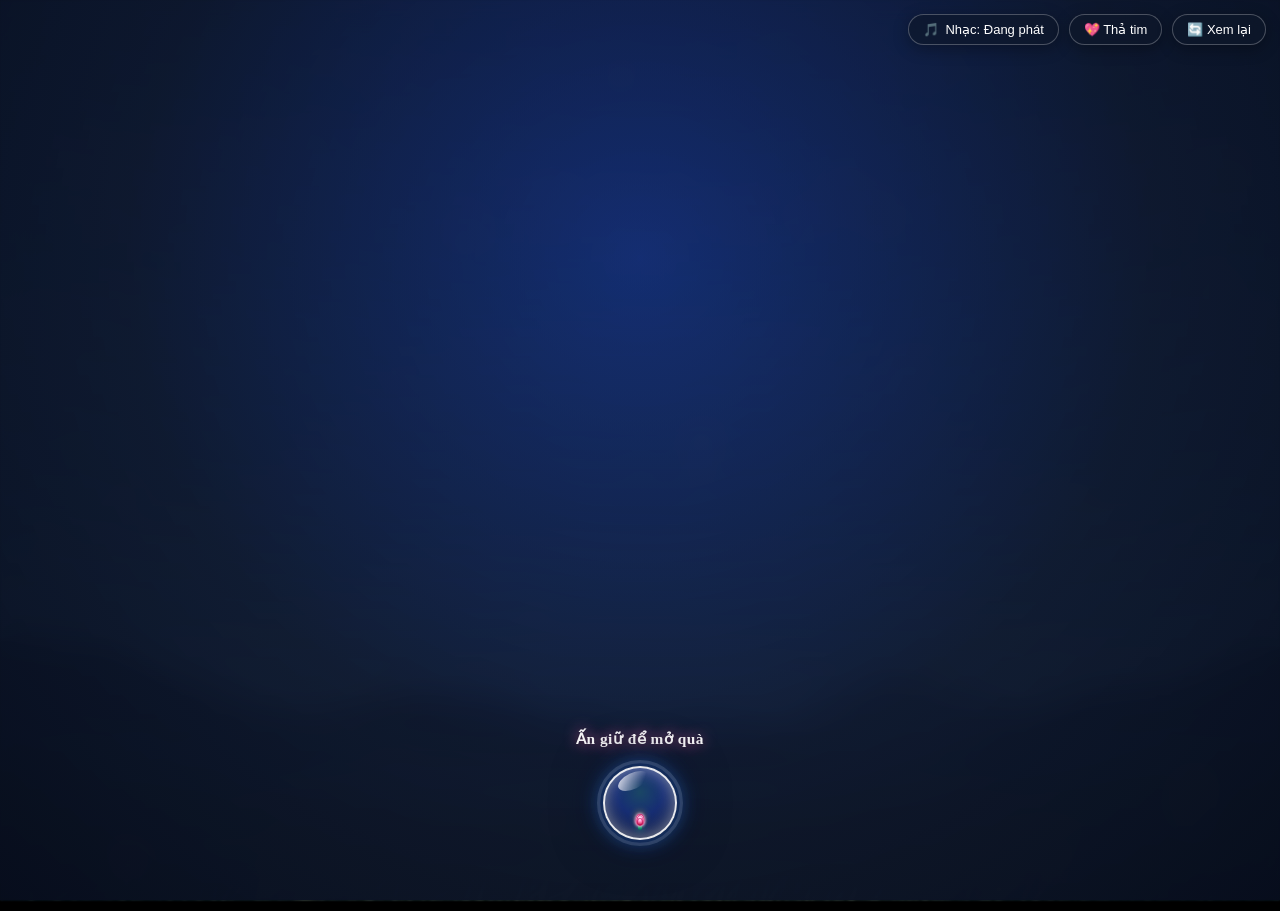
==== commit 0601d8b0: "feat: Toi uu mat do anh bay, them huong dan cham anh, 6 loi nhan tinh cam doc quyen va nut xoa dau i" ====
--- a/index.html
+++ b/index.html
@@ -564,6 +564,13 @@
     <!-- Ảnh bay từ dưới lên (chỉ hiện sau khi bấm "Tiếp tục") -->
     <div class="photo-float-container" id="photoFloatContainer"></div>
 
+    <!-- Banner chỉ dẫn chạm mở ảnh kỷ niệm & xem lời nhắn của Trikun -->
+    <div class="photo-guide-banner" id="photoGuideBanner" role="status" aria-live="polite">
+      <span class="guide-icon">📸</span>
+      <span class="guide-text">Chạm vào từng bức ảnh để xem tâm tình bí mật của Trikun nè! ✨</span>
+      <span class="guide-badge">Chạm ảnh đi Thư 💖</span>
+    </div>
+
     <script src="js/config.js"></script>
     <script src="js/previewDB.js"></script>
     <script src="js/index.js"></script>
--- a/css/super_fx.css
+++ b/css/super_fx.css
@@ -49,41 +49,143 @@
   filter: brightness(1.08) contrast(1.02) !important;
 }
 
-/* Miếng băng dính washi dễ thương dán ở đầu ảnh */
+/* Banner chỉ dẫn chạm ảnh kỷ niệm siêu cute & nổi bật */
+.photo-guide-banner {
+  position: fixed;
+  top: clamp(62px, 11vh, 85px);
+  left: 50%;
+  transform: translateX(-50%) translateY(-20px);
+  z-index: 1050;
+  display: flex;
+  align-items: center;
+  gap: 8px;
+  background: rgba(255, 255, 255, 0.96);
+  border: 1.8px solid #f472b6;
+  border-radius: 999px;
+  padding: 9px 20px;
+  box-shadow: 
+    0 10px 30px rgba(0, 0, 0, 0.35),
+    0 0 25px rgba(244, 114, 182, 0.6),
+    inset 0 1px 0 rgba(255, 255, 255, 0.9);
+  backdrop-filter: blur(12px);
+  -webkit-backdrop-filter: blur(12px);
+  opacity: 0;
+  pointer-events: none;
+  transition: opacity 0.5s ease, transform 0.5s cubic-bezier(0.34, 1.56, 0.64, 1);
+  white-space: nowrap;
+}
+
+.photo-guide-banner.is-visible {
+  opacity: 1;
+  pointer-events: auto;
+  transform: translateX(-50%) translateY(0);
+  animation: photoGuideFloat 2.2s ease-in-out infinite alternate;
+}
+
+@keyframes photoGuideFloat {
+  0% { transform: translateX(-50%) translateY(0); }
+  100% { transform: translateX(-50%) translateY(-5px); }
+}
+
+.photo-guide-banner .guide-icon {
+  font-size: 18px;
+  animation: guideIconPulse 1.2s ease-in-out infinite alternate;
+}
+
+@keyframes guideIconPulse {
+  0% { transform: scale(1); }
+  100% { transform: scale(1.25); }
+}
+
+.photo-guide-banner .guide-title,
+.photo-guide-banner .guide-text {
+  font-family: 'Comfortaa', 'Outfit', sans-serif;
+  font-size: clamp(12.5px, 3.2vw, 14.5px);
+  font-weight: 700;
+  color: #9d174d;
+  letter-spacing: 0.02em;
+}
+
+.photo-guide-banner .guide-badge,
+.photo-guide-banner .guide-tap-badge {
+  background: linear-gradient(135deg, #ec4899, #db2777);
+  color: #ffffff;
+  font-family: 'Comfortaa', sans-serif;
+  font-size: 11px;
+  font-weight: 700;
+  padding: 3px 9px;
+  border-radius: 999px;
+  box-shadow: 0 2px 8px rgba(219, 39, 119, 0.4);
+}
+
+/* Miếng băng dính washi pastel dễ thương dán ở đầu ảnh */
 .photo-float-washi {
   position: absolute;
-  top: -9px;
+  top: -10px;
   left: 50%;
   transform: translateX(-50%) rotate(-2deg);
-  width: 50px;
-  height: 18px;
-  background: rgba(255, 230, 240, 0.85);
+  width: 52px;
+  height: 19px;
+  background: linear-gradient(135deg, rgba(255, 230, 240, 0.92), rgba(255, 192, 203, 0.88));
   backdrop-filter: blur(2px);
-  border-left: 2px dashed rgba(255, 140, 180, 0.6);
-  border-right: 2px dashed rgba(255, 140, 180, 0.6);
+  border-left: 2px dashed rgba(255, 120, 170, 0.7);
+  border-right: 2px dashed rgba(255, 120, 170, 0.7);
   box-shadow: 0 2px 6px rgba(0, 0, 0, 0.15);
+  border-radius: 2px;
   z-index: 10;
   pointer-events: none;
 }
 
-/* Nhãn chữ viết tay ở mép dưới ảnh */
+/* Con tem trái tim ở góc ảnh */
+.photo-float-stamp {
+  position: absolute;
+  top: 6px;
+  right: 6px;
+  font-size: 15px;
+  pointer-events: none;
+  z-index: 10;
+  filter: drop-shadow(0 2px 4px rgba(0, 0, 0, 0.3));
+}
+
+/* Huy hiệu nhắc chạm "Chạm xem nè 💖" */
+.photo-tap-pill {
+  position: absolute;
+  bottom: 30px;
+  right: 6px;
+  background: rgba(255, 255, 255, 0.95);
+  border: 1.4px solid #f472b6;
+  border-radius: 999px;
+  padding: 2px 8px;
+  font-family: 'Comfortaa', sans-serif;
+  font-size: 10.5px;
+  font-weight: 700;
+  color: #be185d;
+  box-shadow: 0 3px 10px rgba(0, 0, 0, 0.25);
+  pointer-events: none;
+  white-space: nowrap;
+  z-index: 12;
+  animation: badgeBreathe 1.8s ease-in-out infinite alternate;
+}
+
+/* Nhãn sticker tình cảm ở mép dưới ảnh */
 .photo-float-label {
   position: absolute;
   bottom: 6px;
   left: 0;
   width: 100%;
   text-align: center;
-  font-family: 'Pacifico', cursive;
-  font-size: clamp(12px, 2.8vw, 15px);
-  color: #db2777;
+  font-family: 'Comfortaa', cursive, sans-serif;
+  font-size: clamp(11.5px, 2.8vw, 13.5px);
+  font-weight: 700;
+  color: #be185d;
   letter-spacing: 0.02em;
   pointer-events: none;
   white-space: nowrap;
   overflow: hidden;
   text-overflow: ellipsis;
-  padding: 0 6px;
+  padding: 0 8px;
   box-sizing: border-box;
-  text-shadow: 0 1px 2px rgba(255, 255, 255, 0.8);
+  text-shadow: 0 1px 2px rgba(255, 255, 255, 0.9);
 }
 
 /* Vệt sáng quét lấp lánh (Shimmer) */
@@ -116,21 +218,21 @@
   100% { left: 160%; }
 }
 
-/* --- 2. MODAL PHÓNG TO ẢNH 3D TILT KỶ NIỆM (LIGHTBOX) --- */
+/* --- 2. MODAL PHÓNG TO ẢNH 3D TILT & THẺ KỶ NIỆM (LIGHTBOX) --- */
 .fx-photo-modal {
   position: fixed;
   inset: 0;
   z-index: 999999;
-  background: rgba(8, 12, 28, 0.82);
-  backdrop-filter: blur(12px);
-  -webkit-backdrop-filter: blur(12px);
+  background: rgba(10, 15, 32, 0.86);
+  backdrop-filter: blur(14px);
+  -webkit-backdrop-filter: blur(14px);
   display: flex;
   align-items: center;
   justify-content: center;
   opacity: 0;
   pointer-events: none;
   transition: opacity 0.35s cubic-bezier(0.2, 0.8, 0.2, 1);
-  padding: 20px;
+  padding: 16px;
   box-sizing: border-box;
 }
 
@@ -139,11 +241,18 @@
   pointer-events: auto;
 }
 
+/* Ẩn guide banner khi lightbox đang mở */
+.fx-photo-modal.is-open ~ .photo-guide-banner,
+body:has(.fx-photo-modal.is-open) .photo-guide-banner {
+  opacity: 0 !important;
+  pointer-events: none !important;
+}
+
 .fx-photo-card-wrap {
   position: relative;
-  perspective: 1000px;
-  max-width: 90vw;
-  max-height: 85vh;
+  perspective: 1200px;
+  max-width: min(410px, 92vw);
+  max-height: 90vh;
   display: flex;
   flex-direction: column;
   align-items: center;
@@ -157,49 +266,77 @@
 
 .fx-photo-card {
   background: #ffffff;
-  padding: 14px 14px 48px 14px;
-  border-radius: 18px;
+  padding: 12px 12px 18px 12px;
+  border-radius: 20px;
   box-shadow: 
-    0 30px 80px rgba(0, 0, 0, 0.7),
-    0 0 60px rgba(255, 105, 180, 0.4);
+    0 25px 70px rgba(0, 0, 0, 0.7),
+    0 0 50px rgba(244, 114, 182, 0.45);
   transform-style: preserve-3d;
-  transition: transform 0.12s ease-out;
+  transition: transform 0.3s cubic-bezier(0.34, 1.56, 0.64, 1);
   position: relative;
-  max-width: min(420px, 86vw);
+  width: 100%;
+  box-sizing: border-box;
+}
+
+.fx-photo-card.is-flipping {
+  animation: photoCardFlip 0.45s ease-in-out;
+}
+
+@keyframes photoCardFlip {
+  0% { transform: rotateY(0deg) scale(1); }
+  50% { transform: rotateY(90deg) scale(0.88); }
+  100% { transform: rotateY(0deg) scale(1); }
 }
 
 .fx-photo-card img {
   display: block;
   width: 100%;
-  max-height: min(58vh, 480px);
+  max-height: clamp(190px, 44vh, 340px);
   object-fit: cover;
-  border-radius: 10px;
-  box-shadow: inset 0 0 0 1px rgba(0, 0, 0, 0.1);
-}
-
-.fx-photo-card-caption {
-  position: absolute;
-  bottom: 12px;
-  left: 0;
-  width: 100%;
+  border-radius: 12px;
+  box-shadow: inset 0 0 0 1px rgba(0, 0, 0, 0.08);
+}
+
+.fx-photo-card-info {
+  margin-top: 12px;
   text-align: center;
-  font-family: 'Pacifico', cursive;
-  font-size: clamp(16px, 4vw, 22px);
-  color: #db2777;
-  text-shadow: 0 1px 3px rgba(0, 0, 0, 0.1);
+}
+
+.fx-photo-card-title {
+  font-family: 'Comfortaa', cursive, sans-serif;
+  font-size: clamp(16px, 4.2vw, 19px);
+  font-weight: 700;
+  color: #be185d;
+  margin-bottom: 6px;
+  text-shadow: 0 1px 2px rgba(255, 255, 255, 0.8);
+}
+
+/* Lời nhắn gửi riêng cho Thư 9x dưới từng bức ảnh */
+.fx-photo-story-note {
+  background: linear-gradient(135deg, #fff0f5 0%, #fff7ed 100%);
+  border: 1.4px solid #fbcfe8;
+  border-radius: 12px;
+  padding: 9px 12px;
+  font-family: 'Comfortaa', system-ui, sans-serif;
+  font-size: clamp(12.5px, 3.4vw, 13.8px);
+  font-weight: 600;
+  line-height: 1.55;
+  color: #374151;
+  text-align: center;
+  box-shadow: inset 0 1px 2px rgba(0, 0, 0, 0.04);
 }
 
 .fx-photo-card-close {
   position: absolute;
-  top: -18px;
-  right: -18px;
-  width: 42px;
-  height: 42px;
+  top: -16px;
+  right: -16px;
+  width: 38px;
+  height: 38px;
   background: #ffffff;
   color: #db2777;
-  border: none;
+  border: 2px solid #fbcfe8;
   border-radius: 50%;
-  font-size: 24px;
+  font-size: 22px;
   line-height: 1;
   cursor: pointer;
   box-shadow: 0 4px 16px rgba(0, 0, 0, 0.35);
@@ -214,33 +351,92 @@
   background: #fdf2f8;
 }
 
-/* Nút bấm bên dưới thẻ ảnh */
+/* Nút bấm tương tác ý nghĩa bên dưới thẻ ảnh */
 .fx-photo-actions {
   display: flex;
-  gap: 12px;
-  margin-top: 18px;
-}
+  gap: 10px;
+  margin-top: 14px;
+  flex-wrap: wrap;
+  justify-content: center;
+}
+
 .fx-btn-action {
-  background: rgba(255, 255, 255, 0.18);
-  border: 1px solid rgba(255, 255, 255, 0.45);
+  background: rgba(255, 255, 255, 0.22);
+  border: 1.4px solid rgba(255, 255, 255, 0.55);
   color: #ffffff;
-  padding: 8px 18px;
+  padding: 9px 18px;
   border-radius: 999px;
-  font-size: 14px;
-  font-weight: 600;
+  font-family: 'Comfortaa', sans-serif;
+  font-size: 13.5px;
+  font-weight: 700;
   cursor: pointer;
   backdrop-filter: blur(8px);
+  -webkit-backdrop-filter: blur(8px);
   display: inline-flex;
   align-items: center;
-  gap: 6px;
-  transition: all 0.2s;
-  box-shadow: 0 4px 15px rgba(0, 0, 0, 0.25);
-}
+  gap: 7px;
+  transition: all 0.22s cubic-bezier(0.34, 1.56, 0.64, 1);
+  box-shadow: 0 4px 15px rgba(0, 0, 0, 0.28);
+  user-select: none;
+  -webkit-user-select: none;
+}
+
 .fx-btn-action:hover {
-  background: #ec4899;
-  border-color: #ec4899;
-  transform: translateY(-2px);
-  box-shadow: 0 8px 25px rgba(236, 72, 153, 0.5);
+  transform: translateY(-2px) scale(1.04);
+  box-shadow: 0 8px 25px rgba(244, 114, 182, 0.6);
+}
+
+.fx-btn-action:active {
+  transform: scale(0.96);
+}
+
+.fx-btn-action.fx-btn-pat {
+  background: linear-gradient(135deg, #ec4899 0%, #db2777 100%);
+  border-color: #f472b6;
+  box-shadow: 0 4px 18px rgba(219, 39, 119, 0.5);
+}
+
+.fx-btn-action.fx-btn-pat .pat-badge {
+  background: rgba(255, 255, 255, 0.3);
+  padding: 2px 7px;
+  border-radius: 999px;
+  font-size: 11px;
+}
+
+.fx-btn-action.fx-btn-next {
+  background: rgba(255, 255, 255, 0.28);
+  border-color: rgba(255, 255, 255, 0.7);
+}
+
+.fx-btn-action.fx-btn-next:hover {
+  background: rgba(255, 255, 255, 0.4);
+}
+
+/* Thông báo toast nổi khi Thư được xoa đầu */
+.fx-pat-toast {
+  position: absolute;
+  top: -48px;
+  left: 50%;
+  transform: translateX(-50%) translateY(10px) scale(0.85);
+  background: rgba(255, 255, 255, 0.98);
+  border: 1.8px solid #f472b6;
+  border-radius: 999px;
+  padding: 7px 18px;
+  font-family: 'Comfortaa', sans-serif;
+  font-size: 13px;
+  font-weight: 700;
+  color: #be185d;
+  white-space: nowrap;
+  box-shadow: 0 8px 25px rgba(0, 0, 0, 0.35);
+  opacity: 0;
+  pointer-events: none;
+  transition: all 0.35s cubic-bezier(0.34, 1.56, 0.64, 1);
+  z-index: 30;
+}
+
+.fx-pat-toast.is-showing {
+  opacity: 1;
+  transform: translateX(-50%) translateY(0) scale(1);
 }
 
 /* --- 3. VỆT BỤI SAO MA THUẬT THEO CHUỘT / TAY CHẠM (CANVAS) --- */
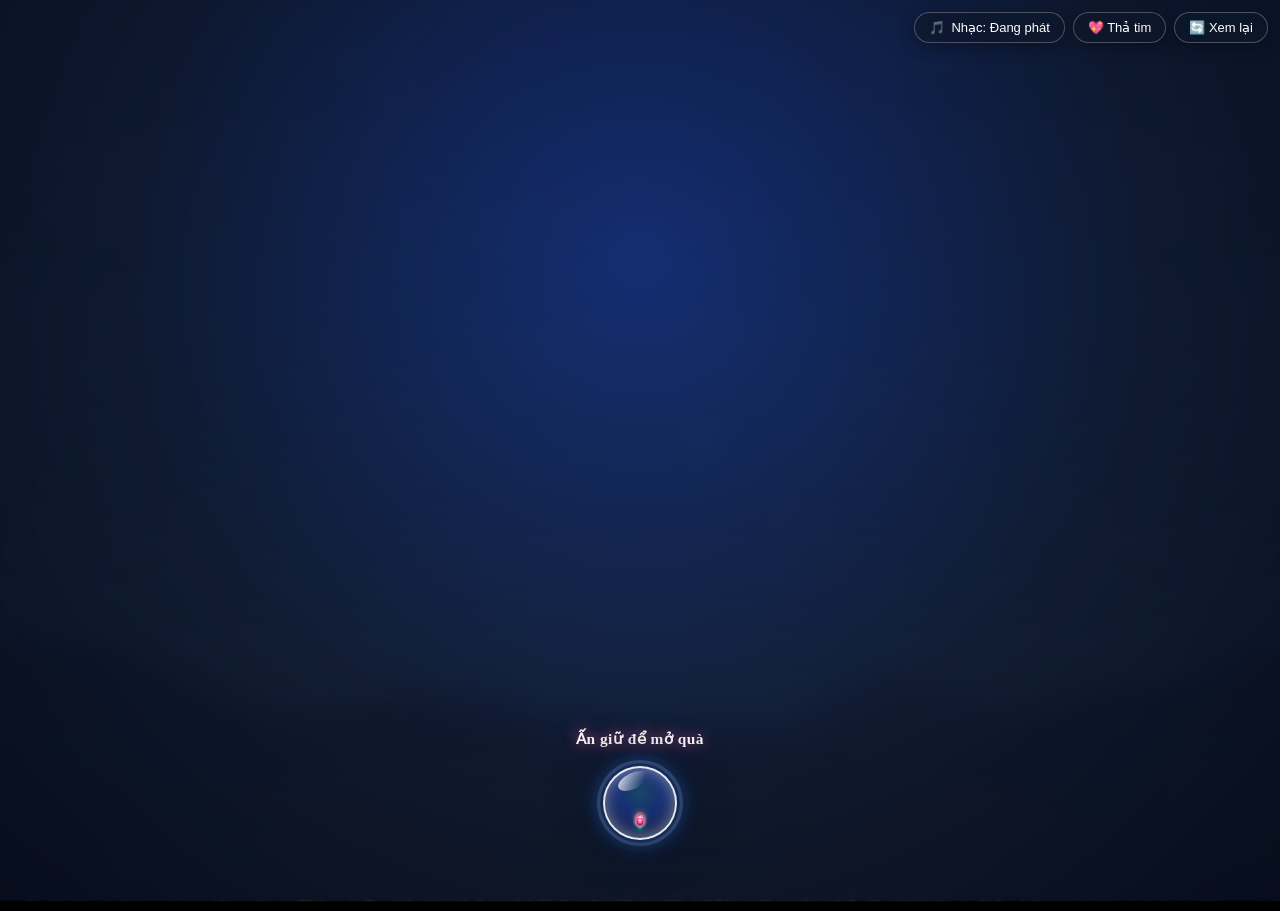
==== commit e47b275c: "fix: Khac phuc triet de loi thu nho goc man hinh va vien den tren iPhone Safari" ====
--- a/index.html
+++ b/index.html
@@ -20,17 +20,28 @@
   <link rel="stylesheet" href="css/super_fx.css">
 
   <script>
-    // Chiều cao thật vùng nhìn thấy → biến CSS --app-h (100vh trên iOS/in-app browser)
+    // Chiều cao thật vùng nhìn thấy → biến CSS --app-h (hỗ trợ hoàn hảo iOS Safari & In-app browsers)
     (function () {
       var root = document.documentElement, last = 0;
       function setAppH() {
-        var h = window.innerHeight;
-        if (h && h !== last) { last = h; root.style.setProperty('--app-h', h + 'px'); }
+        var h = (window.visualViewport && window.visualViewport.height) ? window.visualViewport.height : window.innerHeight;
+        if (h && Math.abs(h - last) > 2) {
+          last = h;
+          root.style.setProperty('--app-h', h + 'px');
+        }
       }
       setAppH();
       window.addEventListener('resize', setAppH);
-      window.addEventListener('orientationchange', function () { setTimeout(setAppH, 250); });
+      window.addEventListener('orientationchange', function () { setTimeout(setAppH, 300); });
       window.addEventListener('pageshow', setAppH);
+      document.addEventListener('DOMContentLoaded', setAppH);
+      window.addEventListener('load', function () {
+        setTimeout(setAppH, 50);
+        setTimeout(setAppH, 350);
+      });
+      if (window.visualViewport) {
+        window.visualViewport.addEventListener('resize', setAppH);
+      }
     })();
   </script>
 
--- a/css/index.css
+++ b/css/index.css
@@ -8,13 +8,30 @@
 
   /* Chiều cao THẬT của vùng nhìn thấy (JS ghi đè bằng window.innerHeight).
      100vh trên iOS/in-app browser cao hơn vùng nhìn thấy → mọi thứ neo đáy bị tụt xuống */
-  :root { --app-h: 100vh; }
-  @supports (height: 100dvh) { :root { --app-h: 100dvh; } }
-  html { height: 100%; }
+  :root {
+    --app-h: 100vh;
+    --app-h: 100dvh;
+  }
+  @supports (height: 100dvh) {
+    :root { --app-h: 100dvh; }
+  }
+
+  html, body {
+    width: 100%;
+    height: 100%;
+    margin: 0;
+    padding: 0;
+  }
 
   /* Đóng băng toàn bộ animation cho đến khi user bấm "Đã hiểu" */
   #contenido-principal {
     transition: opacity 1.35s ease;
+    perspective: 1000px;
+    width: 100%;
+    height: 100%;
+    display: flex;
+    align-items: flex-end;
+    justify-content: center;
   }
   body.not-loaded #contenido-principal .intro,
   body.not-loaded #contenido-principal .flowers,
@@ -606,33 +623,41 @@
     --letter-modal-btn-gradient: linear-gradient(135deg, #ca8a04 0%, #facc15 100%);
   }
 
-  body {
+    body {
     display: flex;
     align-items: flex-end;
     justify-content: center;
-    height: var(--app-h);
-    min-height: var(--app-h);
+    height: 100vh;
+    height: 100dvh;
+    height: var(--app-h, 100dvh);
+    min-height: 100vh;
+    min-height: 100dvh;
+    min-height: var(--app-h, 100dvh);
     width: 100vw;
-    max-width: 100vw;
+    width: 100%;
+    max-width: 100%;
     background-color: var(--dark-color);
     overflow: hidden;
-    perspective: 1000px;
     margin: 0;
     padding: 0;
     box-sizing: border-box;
+    -webkit-text-size-adjust: 100%;
   }
 
   /* ============================================================
      🌸 MÀN HÌNH MỞ ĐẦU: RÈM MỜ FROSTED GLASS & NÚT VÂN TAY Ở ĐÁY
      ============================================================ */
-  .intro-curtain-overlay {
+    .intro-curtain-overlay {
     position: fixed;
     inset: 0;
     top: 0;
     bottom: 0;
     left: 0;
     right: 0;
+    width: 100vw;
     width: 100%;
+    height: 100vh;
+    height: 100dvh;
     height: 100%;
     z-index: 9999;
     display: flex;
@@ -1425,12 +1450,15 @@
     }
   }
 
-  .night {
+    .night {
     position: fixed;
     left: 50%;
     top: 0;
     transform: translateX(-50%);
+    width: 100vw;
     width: 100%;
+    height: 100vh;
+    height: 100dvh;
     height: 100%;
     filter: blur(0.1vmin);
     background: url('../assets/images/bg.jpg') center center / cover no-repeat;
@@ -1446,6 +1474,8 @@
     pointer-events: none;
     z-index: 3;
     overflow: hidden;
+    contain: strict;
+    isolation: isolate;
   }
   .particle {
     position: absolute;
@@ -1453,6 +1483,7 @@
     width: 0.7vmin;
     height: 0.7vmin;
     border-radius: 50%;
+    will-change: transform, opacity;
     /* Gradient tâm sáng trắng ấm tỏa sang vàng hoàng kim hổ phách 3D */
     background: radial-gradient(circle at 35% 35%, #ffffff 12%, #fef08a 38%, #facc15 70%, #ca8a04 100%);
     /* Hào quang vàng kim hoàng gia phát sáng lung linh */
@@ -2962,29 +2993,30 @@
 
   .letter-modal__title {
     font-family: 'Dancing Script', 'Comfortaa', cursive;
-    font-size: clamp(24px, 5.5vw, 30px);
+    font-size: clamp(26px, 6vw, 34px);
     font-weight: 700;
     color: #be185d;
-    margin: 0 0 18px 0;
-    padding: 0 24px;
+    margin: 0 0 16px 0;
+    padding: 0 20px;
     line-height: 1.35;
     text-align: center;
-    text-shadow: 0 1px 2px rgba(255, 255, 255, 0.9);
+    text-shadow: 0 1px 2px rgba(255, 255, 255, 0.95);
   }
 
   .letter-modal__content {
-    font-family: 'Comfortaa', 'Outfit', system-ui, -apple-system, sans-serif;
-    font-size: clamp(15px, 3.8vw, 16.5px);
-    font-weight: 600;
-    line-height: 1.85;
-    color: #1f2937;
+    font-family: 'Dancing Script', 'Pacifico', cursive;
+    font-size: clamp(21px, 4.4vw, 25px);
+    font-weight: 700;
+    line-height: 1.8;
+    color: #831843;
     white-space: pre-wrap;
     word-break: break-word;
-    letter-spacing: 0.01em;
+    letter-spacing: 0.015em;
+    text-shadow: 0 1px 2px rgba(255, 255, 255, 0.85);
   }
 
   .letter-modal__content p {
-    margin: 0 0 14px 0;
+    margin: 0 0 16px 0;
   }
 
   .letter-modal__content p:last-child {
@@ -2999,10 +3031,11 @@
 
   .letter-modal__signature {
     font-family: 'Dancing Script', cursive;
-    font-size: 1.4em;
+    font-size: clamp(24px, 5.2vw, 30px);
     font-style: italic;
     font-weight: 700;
     color: #be185d;
+    text-shadow: 0 1px 2px rgba(255, 255, 255, 0.9);
   }
 
   .letter-modal__footer {
@@ -3206,8 +3239,7 @@
     position: absolute;
     bottom: -20%;
     width: min(calc((100vw - 32px) / 3), 280px);
-    max-height: 36vh;
-    border-radius: 7px;
+    border-radius: 14px;
     animation: photoRise linear forwards;
     pointer-events: auto;
     touch-action: none;
@@ -3323,25 +3355,21 @@
     z-index: 1;
     width: 100%;
     height: auto;
-    max-height: 36vh;
     object-fit: cover;
     display: block;
-    border-radius: 6px;
-    box-shadow: 
-      0 0 6px rgba(255, 255, 255, 0.7),
-      0 8px 24px rgba(0, 0, 0, 0.5);
+    border-radius: 8px;
   }
   /* Quãng bay (--rise) và góc nghiêng do JS tính theo làn → mọi ảnh cùng tốc độ, không đuổi kịp nhau */
   @keyframes photoRise {
     0% {
-      transform: translateY(0) rotate(var(--float-rotate, 0deg));
+      transform: translate3d(0, 0, 0) rotate(var(--float-rotate, 0deg));
       opacity: 1;
     }
     86% {
       opacity: 1;
     }
     100% {
-      transform: translateY(var(--rise, -120vh)) rotate(var(--float-rotate, 0deg));
+      transform: translate3d(0, var(--rise, -120vh), 0) rotate(var(--float-rotate, 0deg));
       opacity: 0;
     }
   }
--- a/css/super_fx.css
+++ b/css/super_fx.css
@@ -11,13 +11,16 @@
 }
 
 .photo-float {
-  /* Khung thẻ ảnh polaroid cao cấp */
+  /* Khung thẻ ảnh polaroid cao cấp chuẩn tỉ lệ 100% không tràn viền */
   background: #ffffff !important;
-  padding: 8px 8px 30px 8px !important;
-  border-radius: 12px !important;
+  padding: 10px 10px 42px 10px !important;
+  border-radius: 14px !important;
+  box-sizing: border-box !important;
+  max-height: none !important;
+  height: auto !important;
   box-shadow: 
-    0 14px 35px rgba(0, 0, 0, 0.42),
-    0 0 20px rgba(255, 182, 193, 0.45) !important;
+    0 14px 38px rgba(0, 0, 0, 0.42),
+    0 0 22px rgba(255, 182, 193, 0.45) !important;
   cursor: pointer !important;
   /* CHÚ Ý: KHÔNG gán transition transform ở đây để keyframe bay photoRise mượt tuyệt đối */
   transition: box-shadow 0.25s ease !important;
@@ -34,18 +37,22 @@
 }
 
 .photo-float img {
-  border-radius: 7px !important;
+  border-radius: 8px !important;
   box-shadow: inset 0 0 0 1px rgba(0, 0, 0, 0.08) !important;
   display: block !important;
   width: 100% !important;
   height: auto !important;
-  transition: transform 0.25s cubic-bezier(0.2, 0.8, 0.2, 1), filter 0.25s ease !important;
-  will-change: transform;
-}
-
-/* Khi rê chuột: Ảnh bên trong nhấc nhẹ êm ái, 100% KHÔNG BAO GIỜ bị giật chớp */
+  max-height: none !important;
+  aspect-ratio: 9 / 16 !important;
+  object-fit: cover !important;
+  object-position: center center !important;
+  box-sizing: border-box !important;
+  background: #fdf2f8 !important;
+  transition: filter 0.25s ease !important;
+}
+
+/* Khi rê chuột: Tăng độ sáng và tương phản ngọt ngào, TUYỆT ĐỐI KHÔNG scale để tránh ảnh tràn viền */
 .photo-float:hover img {
-  transform: scale(1.04) !important;
   filter: brightness(1.08) contrast(1.02) !important;
 }
 
@@ -136,26 +143,26 @@
   pointer-events: none;
 }
 
-/* Con tem trái tim ở góc ảnh */
+/* Con tem trái tim ở góc trên ảnh */
 .photo-float-stamp {
   position: absolute;
-  top: 6px;
-  right: 6px;
+  top: 15px;
+  right: 15px;
   font-size: 15px;
   pointer-events: none;
   z-index: 10;
   filter: drop-shadow(0 2px 4px rgba(0, 0, 0, 0.3));
 }
 
-/* Huy hiệu nhắc chạm "Chạm xem nè 💖" */
+/* Huy hiệu nhắc chạm "Chạm xem nè 💖" đặt góc dưới trong bức ảnh */
 .photo-tap-pill {
   position: absolute;
-  bottom: 30px;
-  right: 6px;
+  bottom: 50px;
+  right: 14px;
   background: rgba(255, 255, 255, 0.95);
   border: 1.4px solid #f472b6;
   border-radius: 999px;
-  padding: 2px 8px;
+  padding: 2.5px 8px;
   font-family: 'Comfortaa', sans-serif;
   font-size: 10.5px;
   font-weight: 700;
@@ -167,10 +174,10 @@
   animation: badgeBreathe 1.8s ease-in-out infinite alternate;
 }
 
-/* Nhãn sticker tình cảm ở mép dưới ảnh */
+/* Nhãn sticker tình cảm nằm ngay ngắn giữa dải viền trắng dưới đáy ảnh */
 .photo-float-label {
   position: absolute;
-  bottom: 6px;
+  bottom: 11px;
   left: 0;
   width: 100%;
   text-align: center;
@@ -183,9 +190,10 @@
   white-space: nowrap;
   overflow: hidden;
   text-overflow: ellipsis;
-  padding: 0 8px;
+  padding: 0 10px;
   box-sizing: border-box;
   text-shadow: 0 1px 2px rgba(255, 255, 255, 0.9);
+  z-index: 10;
 }
 
 /* Vệt sáng quét lấp lánh (Shimmer) */
@@ -251,11 +259,12 @@
 .fx-photo-card-wrap {
   position: relative;
   perspective: 1200px;
-  max-width: min(410px, 92vw);
-  max-height: 90vh;
+  max-width: min(420px, 92vw);
+  max-height: 92vh;
   display: flex;
   flex-direction: column;
   align-items: center;
+  justify-content: center;
   transform: scale(0.85) translateY(20px);
   transition: transform 0.4s cubic-bezier(0.34, 1.56, 0.64, 1);
 }
@@ -266,7 +275,7 @@
 
 .fx-photo-card {
   background: #ffffff;
-  padding: 12px 12px 18px 12px;
+  padding: 12px 12px 16px 12px;
   border-radius: 20px;
   box-shadow: 
     0 25px 70px rgba(0, 0, 0, 0.7),
@@ -274,8 +283,13 @@
   transform-style: preserve-3d;
   transition: transform 0.3s cubic-bezier(0.34, 1.56, 0.64, 1);
   position: relative;
-  width: 100%;
+  width: auto;
+  min-width: min(280px, 86vw);
+  max-width: min(390px, 90vw);
   box-sizing: border-box;
+  display: flex;
+  flex-direction: column;
+  align-items: center;
 }
 
 .fx-photo-card.is-flipping {
@@ -290,16 +304,22 @@
 
 .fx-photo-card img {
   display: block;
-  width: 100%;
-  max-height: clamp(190px, 44vh, 340px);
-  object-fit: cover;
+  width: auto;
+  max-width: 100%;
+  height: auto;
+  max-height: clamp(240px, 50vh, 460px);
+  object-fit: contain !important;
+  object-position: center center !important;
   border-radius: 12px;
-  box-shadow: inset 0 0 0 1px rgba(0, 0, 0, 0.08);
+  box-shadow: 0 4px 16px rgba(0, 0, 0, 0.12);
+  margin: 0 auto;
 }
 
 .fx-photo-card-info {
   margin-top: 12px;
   text-align: center;
+  width: 100%;
+  box-sizing: border-box;
 }
 
 .fx-photo-card-title {
@@ -351,20 +371,22 @@
   background: #fdf2f8;
 }
 
-/* Nút bấm tương tác ý nghĩa bên dưới thẻ ảnh */
+/* Nút bấm chuyển ảnh & đóng bên dưới thẻ ảnh (Gọn gàng, 2 nút tinh tế) */
 .fx-photo-actions {
   display: flex;
-  gap: 10px;
-  margin-top: 14px;
+  gap: 12px;
+  margin-top: 15px;
   flex-wrap: wrap;
   justify-content: center;
+  align-items: center;
+  width: 100%;
 }
 
 .fx-btn-action {
   background: rgba(255, 255, 255, 0.22);
   border: 1.4px solid rgba(255, 255, 255, 0.55);
   color: #ffffff;
-  padding: 9px 18px;
+  padding: 10px 22px;
   border-radius: 999px;
   font-family: 'Comfortaa', sans-serif;
   font-size: 13.5px;
@@ -375,7 +397,7 @@
   display: inline-flex;
   align-items: center;
   gap: 7px;
-  transition: all 0.22s cubic-bezier(0.34, 1.56, 0.64, 1);
+  transition: transform 0.2s cubic-bezier(0.34, 1.56, 0.64, 1), box-shadow 0.2s ease, background 0.2s ease;
   box-shadow: 0 4px 15px rgba(0, 0, 0, 0.28);
   user-select: none;
   -webkit-user-select: none;
@@ -390,53 +412,15 @@
   transform: scale(0.96);
 }
 
-.fx-btn-action.fx-btn-pat {
+.fx-btn-action.fx-btn-next {
   background: linear-gradient(135deg, #ec4899 0%, #db2777 100%);
   border-color: #f472b6;
   box-shadow: 0 4px 18px rgba(219, 39, 119, 0.5);
 }
 
-.fx-btn-action.fx-btn-pat .pat-badge {
-  background: rgba(255, 255, 255, 0.3);
-  padding: 2px 7px;
-  border-radius: 999px;
-  font-size: 11px;
-}
-
-.fx-btn-action.fx-btn-next {
-  background: rgba(255, 255, 255, 0.28);
-  border-color: rgba(255, 255, 255, 0.7);
-}
-
 .fx-btn-action.fx-btn-next:hover {
-  background: rgba(255, 255, 255, 0.4);
-}
-
-/* Thông báo toast nổi khi Thư được xoa đầu */
-.fx-pat-toast {
-  position: absolute;
-  top: -48px;
-  left: 50%;
-  transform: translateX(-50%) translateY(10px) scale(0.85);
-  background: rgba(255, 255, 255, 0.98);
-  border: 1.8px solid #f472b6;
-  border-radius: 999px;
-  padding: 7px 18px;
-  font-family: 'Comfortaa', sans-serif;
-  font-size: 13px;
-  font-weight: 700;
-  color: #be185d;
-  white-space: nowrap;
-  box-shadow: 0 8px 25px rgba(0, 0, 0, 0.35);
-  opacity: 0;
-  pointer-events: none;
-  transition: all 0.35s cubic-bezier(0.34, 1.56, 0.64, 1);
-  z-index: 30;
-}
-
-.fx-pat-toast.is-showing {
-  opacity: 1;
-  transform: translateX(-50%) translateY(0) scale(1);
+  background: linear-gradient(135deg, #f472b6 0%, #e11d48 100%);
+  box-shadow: 0 6px 24px rgba(219, 39, 119, 0.7);
 }
 
 /* --- 3. VỆT BỤI SAO MA THUẬT THEO CHUỘT / TAY CHẠM (CANVAS) --- */
@@ -462,12 +446,26 @@
 /* --- 5. NÚT ĐIỀU KHIỂN NỔI GÓC MÀN HÌNH (FLOATING CONTROLS) --- */
 .fx-top-bar {
   position: fixed;
-  top: 14px;
-  right: 14px;
+  top: calc(env(safe-area-inset-top, 0px) + 12px);
+  right: calc(env(safe-area-inset-right, 0px) + 12px);
   z-index: 99990;
   display: flex;
   align-items: center;
-  gap: 10px;
+  gap: 8px;
+  max-width: calc(100vw - 24px);
+}
+
+@media (max-width: 480px) {
+  .fx-top-bar {
+    top: calc(env(safe-area-inset-top, 0px) + 8px);
+    right: calc(env(safe-area-inset-right, 0px) + 8px);
+    gap: 6px;
+  }
+  .fx-pill-btn {
+    padding: 5.5px 10px;
+    font-size: 11.5px;
+    gap: 4px;
+  }
 }
 
 .fx-pill-btn {
@@ -515,6 +513,8 @@
   pointer-events: none;
   z-index: 999995;
   user-select: none;
+  will-change: transform, opacity;
+  contain: layout style paint;
   animation: flyingHeartAnim 2.2s cubic-bezier(0.2, 0.8, 0.3, 1) forwards;
 }
 
@@ -561,9 +561,7 @@
   white-space: nowrap;
 }
 
-.letter--visible ~ .letter-open-prompt,
-body:has(.letter--visible) .letter-open-prompt,
-.letter-open-prompt.is-visible {
+.letter-open-prompt.is-visible.is-ready {
   opacity: 1;
   pointer-events: auto;
   transform: translateX(-50%) translateY(0);
@@ -658,13 +656,18 @@
   60% { transform: translate(-50%, -50%) scale(1); }
 }
 
-/* Ẩn chỉ dẫn khi thư đã mở */
+/* Nghiêm ngặt ẩn chỉ dẫn mở thư khi chưa sẵn sàng, intro đang chạy hoặc thư đã mở */
+body.not-loaded .letter-open-prompt,
+body:has(#intro:not(.is-done)) .letter-open-prompt,
+#intro:not(.is-done) ~ .letter-open-prompt,
+.letter-open-prompt:not(.is-ready),
 .letter-modal.is-open ~ .letter-open-prompt,
 body:has(.letter-modal.is-open) .letter-open-prompt,
 .letter.is-opened ~ .letter-open-prompt,
 .letter-open-prompt.is-hidden {
   opacity: 0 !important;
   pointer-events: none !important;
+  visibility: hidden !important;
   transform: translateX(-50%) translateY(20px) !important;
 }
 
@@ -689,6 +692,7 @@
   pointer-events: none;
   opacity: 0;
   transition: opacity 2s cubic-bezier(0.2, 0.8, 0.2, 1);
+  will-change: transform, opacity;
   animation: moonGlowBreath 6s ease-in-out infinite alternate;
 }
 
@@ -699,8 +703,8 @@
 }
 
 @keyframes moonGlowBreath {
-  0% { transform: translateX(-50%) scale(0.96); filter: blur(34px); }
-  100% { transform: translateX(-50%) scale(1.05); filter: blur(42px); }
+  0% { transform: translateX(-50%) scale(0.96); opacity: 0.82; }
+  100% { transform: translateX(-50%) scale(1.05); opacity: 1; }
 }
 
 /* --- 9. DÂY ĐÈN ĐOM ĐÓM FAIRY LIGHTS QUẤN QUANH BÓ HOA --- */
@@ -727,19 +731,18 @@
     0 0 6px #fde047,
     0 0 14px #f59e0b,
     0 0 24px rgba(245, 158, 11, 0.85);
+  will-change: transform, opacity;
   animation: bulbTwinkle 2.5s ease-in-out infinite alternate;
 }
 
 @keyframes bulbTwinkle {
-  0%, 100% {
+  0% {
     transform: scale(0.75);
     opacity: 0.45;
-    box-shadow: 0 0 4px #fde047, 0 0 8px #f59e0b;
-  }
-  50% {
+  }
+  100% {
     transform: scale(1.25);
     opacity: 1;
-    box-shadow: 0 0 10px #fef08a, 0 0 20px #fde047, 0 0 30px #f59e0b;
   }
 }
 
@@ -801,105 +804,109 @@
 /* Bong bóng thoại cao cấp, siêu nét và cute */
 .rabbit-bubble {
   position: absolute;
-  bottom: calc(100% + 14px);
+  bottom: calc(100% + 12px);
   width: max-content;
-  max-width: clamp(190px, 42vw, 250px);
-  background: linear-gradient(135deg, #ffffff 0%, #fff5f8 100%);
-  border: 2px solid #f472b6;
-  border-radius: 18px;
-  padding: 10px 14px;
+  max-width: clamp(140px, 35vw, 175px);
+  background: rgba(255, 255, 255, 0.97);
+  border: 1.8px solid #f472b6;
+  border-radius: 16px;
+  padding: 8px 12px;
   box-shadow: 
-    0 10px 30px rgba(0, 0, 0, 0.35),
-    0 0 20px rgba(244, 114, 182, 0.45);
+    0 8px 25px rgba(0, 0, 0, 0.3),
+    0 0 16px rgba(244, 114, 182, 0.45);
   backdrop-filter: blur(8px);
   -webkit-backdrop-filter: blur(8px);
   opacity: 0;
   pointer-events: none;
-  transform: scale(0.7) translateY(10px);
+  transform: translateX(-50%) scale(0.7) translateY(8px);
   transform-origin: bottom center;
   transition: opacity 0.35s cubic-bezier(0.34, 1.56, 0.64, 1), transform 0.35s cubic-bezier(0.34, 1.56, 0.64, 1);
-  z-index: 25;
+  z-index: 1060;
 }
 
 .rabbit-bubble--left {
-  left: -8px;
-  transform-origin: bottom left;
+  left: 50%;
+  transform-origin: bottom center;
 }
 
 .rabbit-bubble--right {
-  right: -8px;
-  left: auto;
-  transform-origin: bottom right;
-}
-
-/* Đuôi nhọn của bóng thoại chỉ vào đầu bé thỏ */
+  left: 50%;
+  transform-origin: bottom center;
+}
+
+/* Đuôi nhọn của bóng thoại chỉ ngay vào giữa đầu bé thỏ */
 .rabbit-bubble::after {
   content: '';
   position: absolute;
   bottom: -8px;
-  border-width: 8px 8px 0;
+  left: 50%;
+  transform: translateX(-50%);
+  border-width: 8px 7px 0;
   border-style: solid;
   border-color: #f472b6 transparent transparent;
   display: block;
   width: 0;
 }
 
-.rabbit-bubble--left::after {
-  left: 28px;
-}
-
+.rabbit-bubble--left::after,
 .rabbit-bubble--right::after {
-  right: 28px;
+  left: 50%;
+  right: auto;
+  transform: translateX(-50%);
 }
 
 .rabbit-bubble::before {
   content: '';
   position: absolute;
   bottom: -5.5px;
-  border-width: 6.5px 6.5px 0;
+  left: 50%;
+  transform: translateX(-50%);
+  border-width: 6.5px 5.5px 0;
   border-style: solid;
-  border-color: #fff5f8 transparent transparent;
+  border-color: #ffffff transparent transparent;
   display: block;
   width: 0;
   z-index: 1;
 }
 
-.rabbit-bubble--left::before {
-  left: 29.5px;
-}
-
+.rabbit-bubble--left::before,
 .rabbit-bubble--right::before {
-  right: 29.5px;
+  left: 50%;
+  right: auto;
+  transform: translateX(-50%);
 }
 
 .rabbit-bubble.is-visible {
   opacity: 1;
   pointer-events: auto;
-  transform: scale(1) translateY(0);
+  transform: translateX(-50%) scale(1) translateY(0);
   animation: bubbleGentleFloat 2.4s ease-in-out infinite alternate;
 }
 
 @keyframes bubbleGentleFloat {
-  0% { transform: translateY(0); }
-  100% { transform: translateY(-4px); }
+  0% { transform: translateX(-50%) translateY(0); }
+  100% { transform: translateX(-50%) translateY(-5px); }
 }
 
 .rabbit-bubble .bubble-text {
   display: block;
   font-family: 'Comfortaa', 'Outfit', system-ui, sans-serif;
-  font-size: clamp(12px, 3.2vw, 13.5px);
+  font-size: clamp(11.5px, 3.1vw, 13px);
   font-weight: 700;
-  line-height: 1.45;
+  line-height: 1.42;
   color: #831843; /* Đỏ mận berry đậm cực kỳ sắc nét trên nền trắng ngà */
   text-align: center;
   word-break: break-word;
 }
 
-/* Ẩn bong bóng thoại khi mở modal xem thư */
+/* Ẩn bong bóng thoại khi mở modal xem thư HOẶC khi trang chưa tải / intro đang chạy */
+body.not-loaded .rabbit-bubble,
+body:has(#intro:not(.is-done)) .rabbit-bubble,
+#intro:not(.is-done) ~ * .rabbit-bubble,
 .letter-modal.is-open ~ .ramo .rabbit-bubble,
 body:has(.letter-modal.is-open) .rabbit-bubble {
   opacity: 0 !important;
   pointer-events: none !important;
-  transform: scale(0.7) translateY(10px) !important;
-}
-
+  transform: translateX(-50%) scale(0.7) translateY(10px) !important;
+}
+
